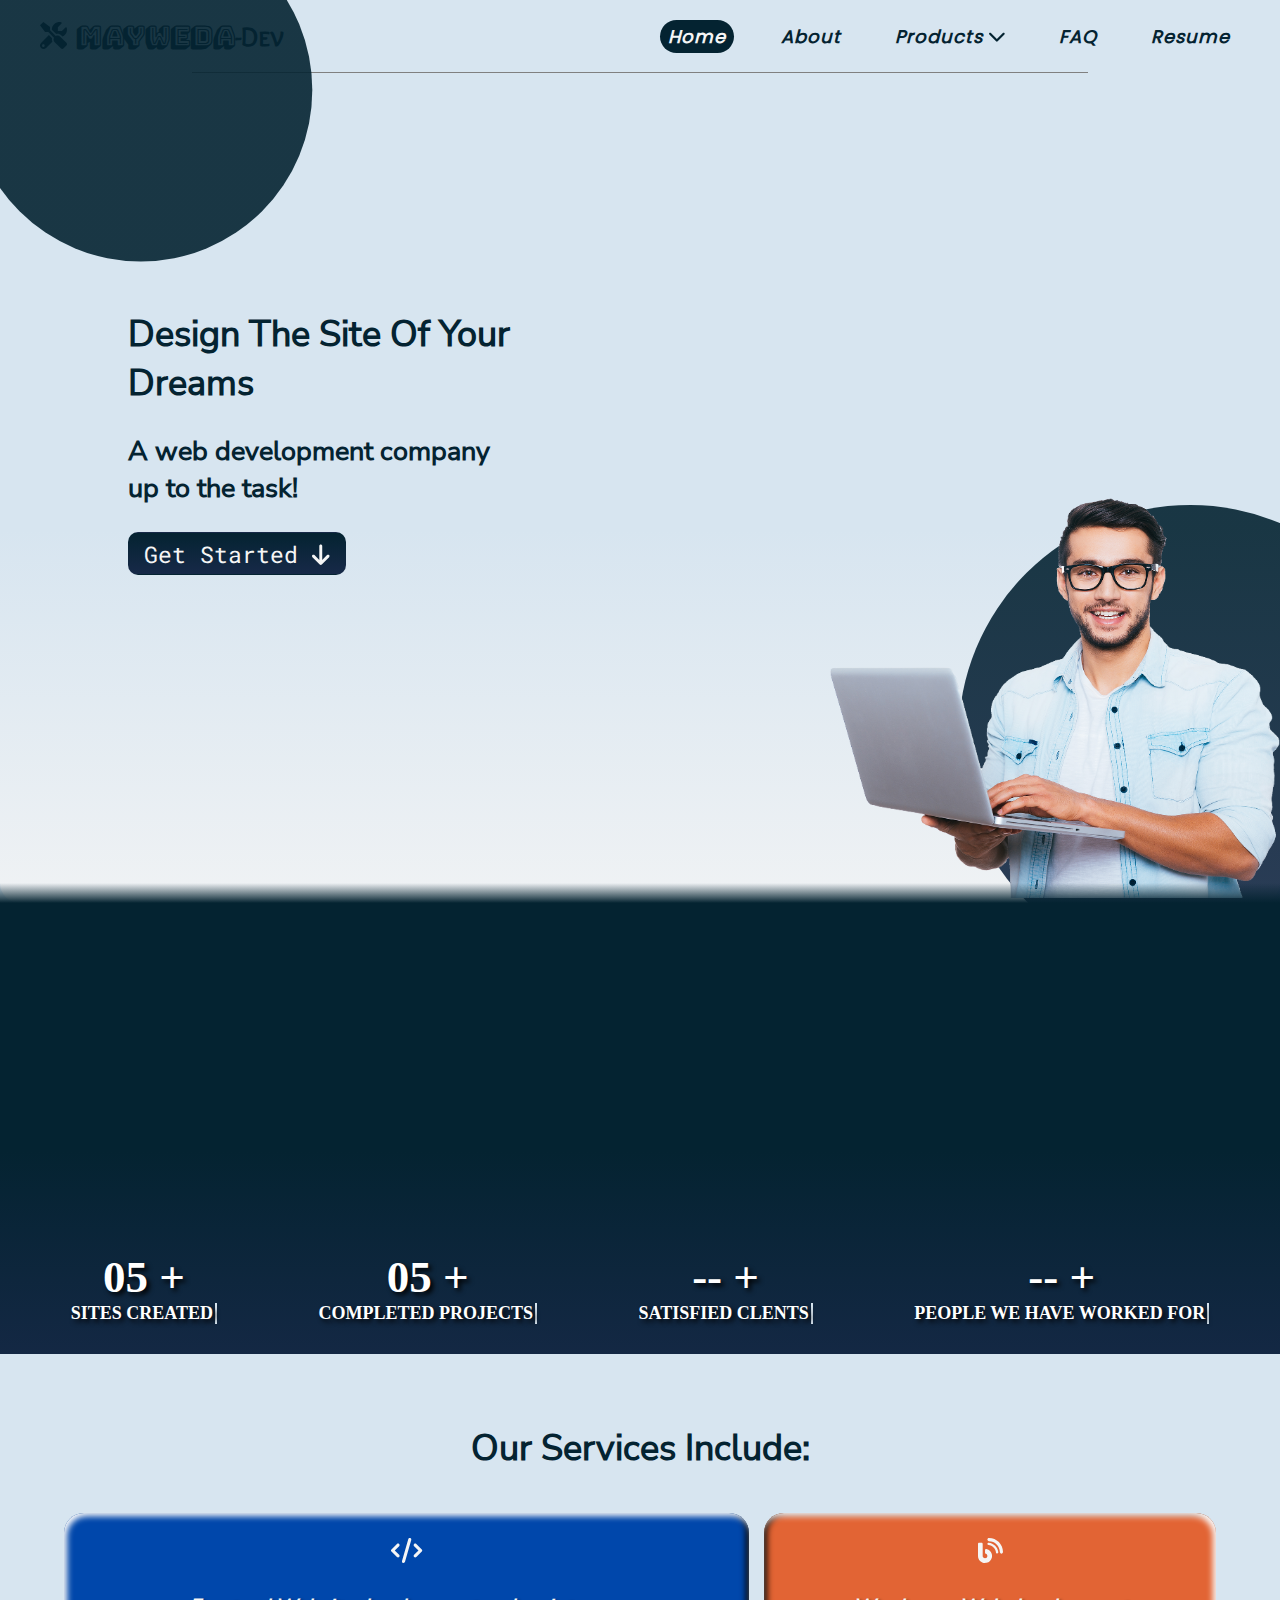
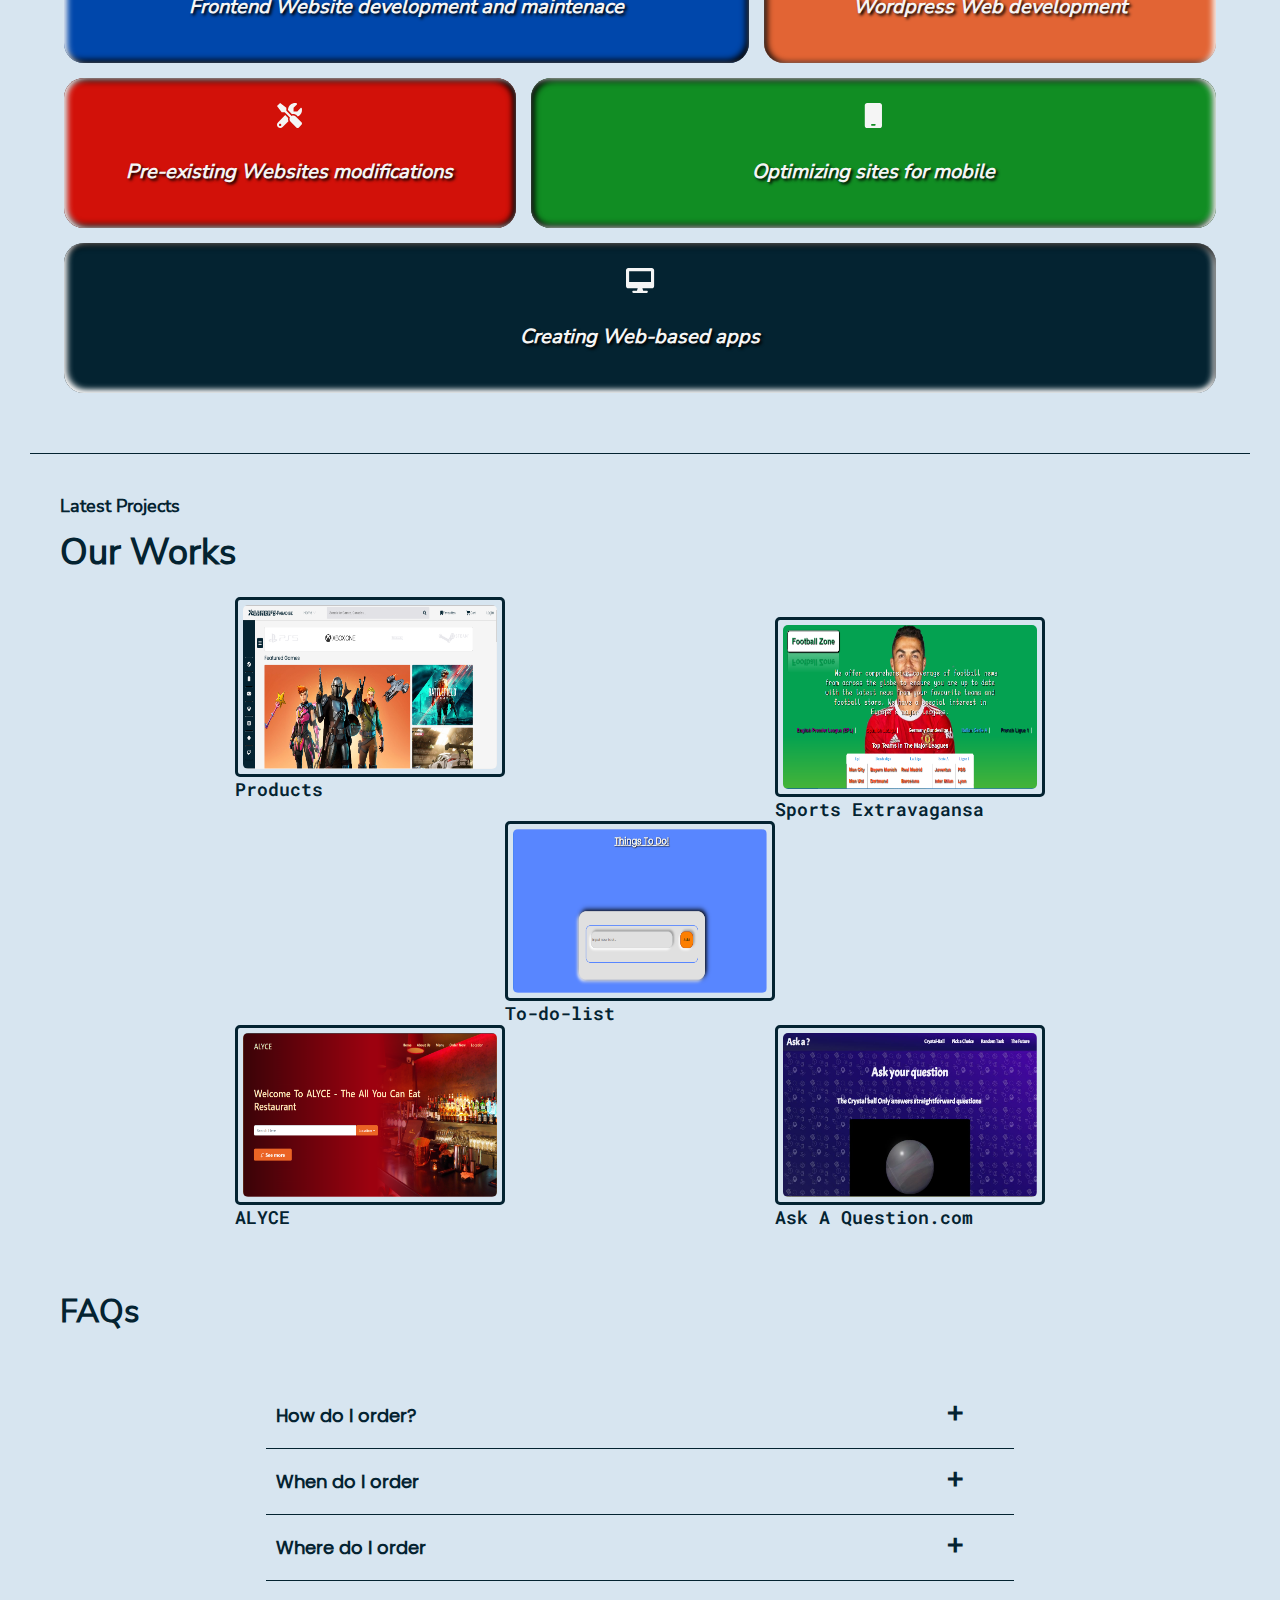
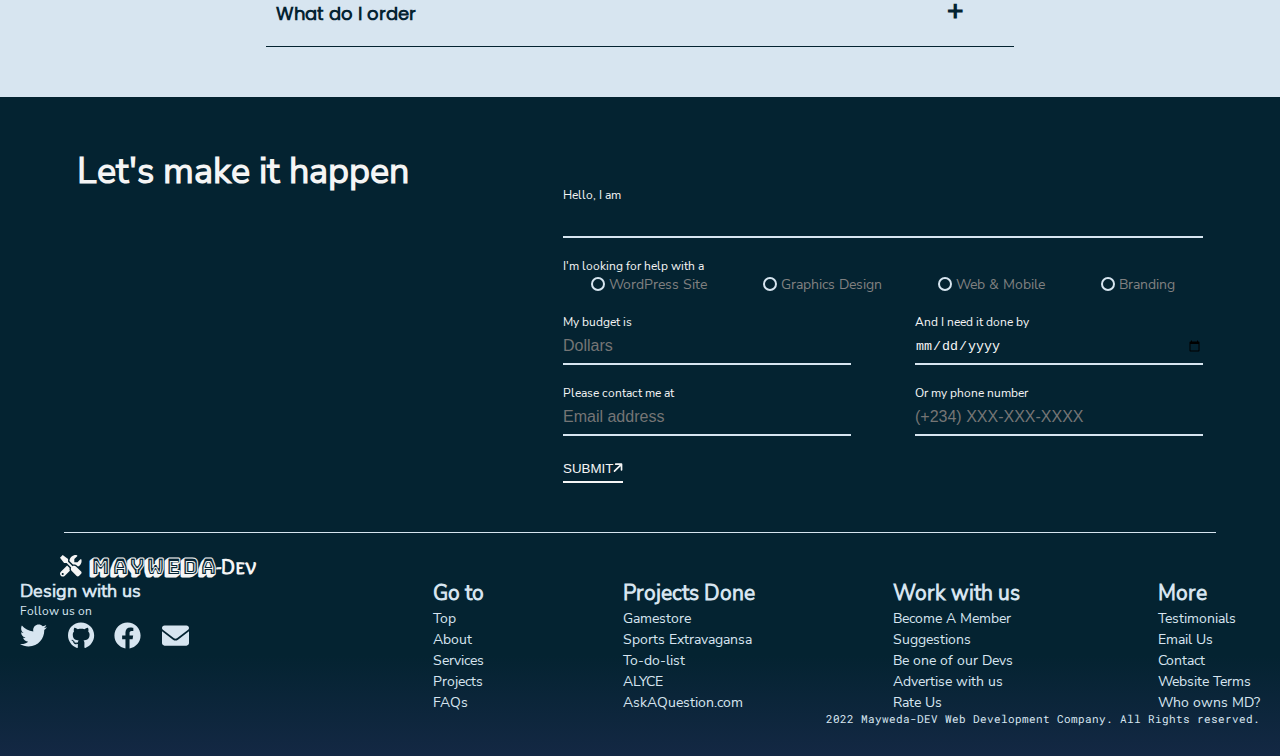
==== index.html @ 6968a45d "Update index.html" ====
<!DOCTYPE HTML>
<html>
<head>
	<title>Homepage</title>
<link rel="stylesheet" type="text/css" href="index.css">

<link rel="icon" type="image" href="mainttechimage2.jpg">

<link rel="stylesheet" href="https://unpkg.com/aos@next/dist/aos.css" />


<meta charset="utf-8">

<meta name="viewport" content="width=device-width, initial-scale=1.0">

	<script type="text/javascript" src="Scripts/all.js"></script>
	<script type="text/javascript" src="Scripts/regular.js"></script>
	<script type="text/javascript" src="Scripts/solid.js"></script>
	<script type="text/javascript" src="Scripts/brands.js"></script>
</head>

<body>

		<input type="checkbox" name="check" id="check">
		<label for="check">
		<div id="btn"><i class="fa-solid fa-bars"></i></div>
		<div id="cancel"><i class="fa-solid fa-cancel" ></i></div>
		</label>
	
	
		<div class="navbar">

			<h2 class="logo"><i class="fa-solid fa-screwdriver-wrench"></i> Mayweda<span>-</span><span>Dev</span></h2>

			<div>
				<ul>
				<li class="active"><a href="index.html">Home</a></li>
				<li><a href="#about">About</a></li>
				<li class="product"><a href="">Products <i class="fa-solid fa-chevron-down"></i></a>
					<ul>
						<li><a href="">Services</a></li>
						<li><a href="">Softwares</a></li>
						<li><a href="">Electronics</a></li>
						<li><a href="">PDFs</a></li>
						<li><a href="">NFTs</a></li>
					</ul>
				</li>
				<li><a href="#faq">FAQ</a></li>
				<li><a href="enyo/enyoonuche.html">Resume</a></li>
				
			</ul>
			</div>
		</div>
			<div class="circle2"></div>

		<div class="main">

			<div class="circle1"></div>

			<div class="main-txt">
				<h1>Design The site of your dreams</h1>
				<h2>A web development company up to the task!</h2>
				<button>Get Started <i class="fa-solid fa-arrow-down"></i></button>
			</div>
			<div class="main-img">
				<img src="assets/1_pngfind.com-man-with-laptop-png-6668342.png">
			</div>
		</div>

		<div id="about" class="about">
			<h1  data-aos="fade-up">About</h1>
			<div class="content">
				<p  data-aos="fade-up" data-aos-offset="200">Mayweda-Dev is an upcoming startup which excels in providing clients with attractive, effective and well-optimised websites, that are up to date with the tech industry standards. We engineer designs and functionalities that are tailor-made for your businesses, blogs and anyother needs for frontend services.</p>
				<div class="slider" data-aos="fade-right" data-aos-offset="400" data-aos-easing="ease-out">
					<div class="slides">
						<input type="radio" name="radio-btn" id="radio1">
						<input type="radio" name="radio-btn" id="radio2">
						<input type="radio" name="radio-btn" id="radio3">
						<input type="radio" name="radio-btn" id="radio4">

						<div class="sldbox first">
							<img src="assets/pexels-fauxels-3183197.jpg">
						</div>
						<div class="sldbox">
							<img src="assets/pexels-ovan-57690.jpg">
						</div>
						<div class="sldbox">
							<img src="assets/pexels-pixabay-270348.jpg">
						</div>
						<div class="sldbox">
							<img src="assets/pexels-victor-freitas-973506.jpg">
						</div>

						<div class="nav-auto">
							<div class="aut-btn1"></div>
							<div class="aut-btn2"></div>
							<div class="aut-btn3"></div>
							<div class="aut-btn4"></div>
						</div>

					</div>

					<div class="nav-manual">
						<label for="radio1" class="man-btn"></label>
						<label for="radio2" class="man-btn"></label>
						<label for="radio3" class="man-btn"></label>
						<label for="radio4" class="man-btn"></label>
					</div>
					
				</div>	
			</div>
			<div class="stats">
				<div>
					<h2>05 +</h2>
					<h3>sites created</h3>
				</div>
				<div>
					<h2>05 +</h2>
					<h3>Completed projects</h3>
				</div>
				<div>
					<h2>-- +</h2>
					<h3>satisfied clents</h3>
				</div>
				<div>
					<h2>-- +</h2>
					<h3>people we have worked for</h3>
				</div>
			</div>
		</div>
		<div class="services">
			<h1>Our Services Include:</h1>
			<div class="boxs">
				<div>
					<i class="fa-solid fa-code"></i>
					<h3> Frontend Website development and maintenace</h3>
					<p>Lorem ipsum dolor sit amet, consectetur adipisicing elit, sed do eiusmod
					tempor incididunt ut labore et dolore magna aliqua.</p>
				</div>
				<div>
					<i class="fa-solid fa-blog"></i>
					 <h3>Wordpress Web development</h3>
					 <p>Lorem ipsum dolor sit amet, consectetur adipisicing elit, sed do eiusmod
					tempor incididunt ut labore et dolore magna aliqua.</p>
				</div>
				<div>
					<i class="fa-solid fa-screwdriver-wrench"></i>
					<h3>Pre-existing Websites modifications</h3>
					<p>Lorem ipsum dolor sit amet, consectetur adipisicing elit, sed do eiusmod
					tempor incididunt ut labore et dolore magna aliqua.</p>
				</div>
				<div>
					<i class="fas fa-mobile"></i>
					<h3>Optimizing sites for mobile</h3>
					<p>Lorem ipsum dolor sit amet, consectetur adipisicing elit, sed do eiusmod
					tempor incididunt ut labore et dolore magna aliqua.</p> 
				</div>
				<div>
					<i class="fas fa-desktop"></i>
					<h3>Creating Web-based apps</h3>
					<p>Lorem ipsum dolor sit amet, consectetur adipisicing elit, sed do eiusmod
					tempor incididunt ut labore et dolore magna aliqua.</p> 
				</div>
			</div>
		</div>
		<div class="projects">
			<h4>Latest Projects</h4>
			<h1>Our Works</h1>
			<div class="pjt">
					<div class="pjt-box item1">
					<div class="imgbox">
						<img src="assets/GP2.PNG">
						<p>An Online E-commerce gamestore</p>
					</div>
					<a href="Products/products.html">Products</a>
				</div>
				<div class="pjt-box item2">
					<div class="imgbox">
						<img src="assets/Extravagansa.png">
						<p>A Football Questionnare Site</p>
					</div>
					<a href="">Sports Extravagansa</a>
				</div>
				<div class="pjt-box item3">
					<div class="imgbox">
						<img src="assets/Todolist.PNG">
						<p>A To-do-list</p>
					</div>
					<a href="To-do-list/Lists.html">To-do-list</a>
				</div>
				<div class="pjt-box item4">
					<div class="imgbox">
						<img src="assets/Alyce.PNG">
						<p>A Restaurant Website</p>
					</div>
					<a href="Online-Restaurant.repo/index.html">ALYCE</a>
				</div>
				<div class="pjt-box item5">
					<div class="imgbox">
						<img src="assets/ask.JPG">
						<p>A choice Picker</p>
					</div>
					<a href="Ask-a-Question.repo/index.html">Ask A Question.com</a>
				</div>
					
			</div>
		</div>

		<div class="faq" id="faq">
			<h2>FAQs</h2>
			<div>
				<ul class="accordion">
					<li class="item_header">
						<h4>How do I order?</h4>
						<div class="contentBx"><p>Lorem ipsum dolor sit amet, consectetur adipisicing elit, sed do eiusmod
						tempor incididunt ut labore et dolore magna aliqua. Ut enim ad minim veniam</p></div>
					</li>
					<li class="item_header">
						<h4>When do I order</h4>
						<div class="contentBx"><p>Lorem ipsum dolor sit amet, consectetur adipisicing elit, sed do eiusmod
						tempor incididunt ut labore et dolore magna aliqua. Ut enim ad minim veniam</p></div>
					</li>
					<li class="item_header">
						<h4>Where do I order</h4>
						<div class="contentBx"><p>Lorem ipsum dolor sit amet, consectetur adipisicing elit, sed do eiusmod
						tempor incididunt ut labore et dolore magna aliqua. Ut enim ad minim veniam</p></div>
					</li>
					<li class="item_header">
						<h4>What do I order</h4>
						<div class="contentBx"><p>Lorem ipsum dolor sit amet, consectetur adipisicing elit, sed do eiusmod
						tempor incididunt ut labore et dolore magna aliqua. Ut enim ad minim veniam</p><div>
					</li>
				</ul>
			</div>
		</div>

		<div class="contact">
			<h1>Let's make it happen</h1>
			<form>
				<div class="item1">
					<h6>Hello, I am</h6>
					<input type="text" name="" class="txt-inpt">
					<div class="item2">
						<h6>I'm looking for help with a</h6>
						<div class="radios">
						<label for="bton-1"><input type="radio" name="btn" id="bton-1">WordPress Site</label>
						<label for="bton-2"><input type="radio" name="btn" id="bton-2">Graphics Design</label>
						<label for="bton-3"><input type="radio" name="btn" id="bton-3">Web & Mobile</label>
						<label for="bton-4"><input type="radio"name="btn" id="bton-4">Branding</label>
						</div>
					</div>
				<div class="_info">
					<div><h6>My budget is</h6><input type="text" name="" placeholder="Dollars"></div>
					 <div><h6>And I need it done by</h6><input type="date" name="" placeholder="Any Date"></div>
					 <div><h6>Please contact me at</h6><input type="email" name="" placeholder="Email address"></div>
					 <div><h6>Or my phone number</h6><input type="tel" name=""
					 	placeholder="(+234) XXX-XXX-XXXX"></div>
				</div>
					 	<button>SUBMIT<i class="fa-solid fa-arrow-up"></i></button>
				</div>
			</form>
		</div>



		<div class="footer">

			<h2 class="logo"><i class="fa-solid fa-screwdriver-wrench"></i> Mayweda<span>-</span><span>Dev</span></h2>

			<div class="content">	
				<div class="socials">
					<h4>Design with us</h4>
					<div>
						<h6>Follow us on</h6>
						<ul>
						<li><a href="https://twitter.com/playermayweda7"><i class="fa-brands fa-twitter"></i></a></li>
						<li><a href="https://github.com/MaywedaDev"><i class="fa-brands fa-github"></i></a></li>
						<li><a href="https://facebook.com/profile.php?id=100010444267704"><i class="fa-brands fa-facebook"></i></a></li>
						<li><a href="mailto:enyoonuche@gmail.com"><i class="fa-solid fa-envelope"></i></a></li>
						</ul>
					</div>
				</div>
				

				<div class="links">
					<div>
						<h3>Go to</h3>
						<ul>
							<li><a href="#">Top</a></li>
							<li><a href="#">About</a></li>
							<li><a href="#">Services</a></li>
							<li><a href="#">Projects</a></li>
							<li><a href="#">FAQs</a></li>
						</ul>
					</div>
					<div>
						<h3>Projects Done</h3>
						<ul>
							<li><a href="Products/products.html">Gamestore</a></li>
							<li><a href="#">Sports Extravagansa</a></li>
							<li><a href="To-do-list/Lists.html">To-do-list</a></li>
							<li><a href="Online-Restaurant.repo/index.html">ALYCE</a></li>
							<li><a href="Ask-a-Question.repo/index.html">AskAQuestion.com</a></li>
						</ul>
					</div>
					<div>
						<h3>Work with us</h3>
						<ul>
							<li><a href="#">Become A Member</a></li>
							<li><a href="#">Suggestions</a></li>
							<li><a href="#">Be one of our Devs</a></li>
							<li><a href="#">Advertise with us</a></li>
							<li><a href="#">Rate Us</a></li>
						</ul>
					</div>
					<div>
						<h3>More</h3>
						<ul>
							<li><a href="#">Testimonials</a></li>
							<li><a href="mailto:enyoonuche@gmail.com">Email Us</a></li>
							<li><a href="#">Contact</a></li>
							<li><a href="#">Website Terms</a></li>
							<li><a href="enyo/enyoonuche.html">Who owns MD?</a></li>
						</ul>
					</div>
				</div>
			</div>
				
			<p>2022 Mayweda-DEV Web Development Company. All Rights reserved.</p>
		</div>

		<script type="text/javascript">
		var counter = 1;
		setInterval(function(){
			document.getElementById("radio" + counter).checked = true;
			counter++;
			if (counter > 4) {
				counter = 1;

			}
		},7000);

		const accordionBtns = document.querySelectorAll('.item_header');
		console.log(accordionBtns.length)
		const box = document.querySelectorAll('.contentBx');


		/*accordionBtns.forEach((li, i) => {

			const box = document.querySelectorAll('.contentBx');

			li.addEventListener('click', () => {
				li.classList.toggle('active');

				if (li.classList.contains('active')){
					box[i].style.maxHeight = box.scrollHeight + 'px';
				}

				else {
					box[i].style.maxHeight = 0;
				}
			})
	
			
		})*/

		function open(i){
			accordionBtns[i].classList.toggle('active');
			if (accordionBtns[i].classList.contains('active')){
					box[i].style.maxHeight = box[i].scrollHeight + 'px';
			}

			else {
					box[i].style.maxHeight = 0;
				}
		}

		for (let k=0; k < accordionBtns.length; k++){
			accordionBtns[k].addEventListener('click', () => {
	 		open(k);
	 	})
		}

		</script> 
		<script src="https://unpkg.com/aos@next/dist/aos.js"></script>
  <script>
    AOS.init({
    	duration: 1000,
    });
  </script>
</body>
</html>
---- index.css ----
@font-face{
	font-family: "BungeeShade-Regular";
	src: url('assets/fonts/BungeeShade-Regular.ttf');
}
@font-face{
	font-family: "OverlockSC";
	src: url('assets/fonts/OverlockSC-Regular.ttf');
}
@font-face{
	font-family: "Poppins";
	src: url('assets/fonts/Poppins-Regular.ttf');
}
@font-face{
	font-family: "RobotoMono";
	src: url('assets/fonts/RobotoMono-VariableFont_wght.ttf');
}
@font-face{
	font-family: "NunitoSans";
	src: url('assets/fonts/NunitoSans-Regular.ttf');
}

*{
 	margin: 0;
 	padding: 0;
 	box-sizing: border-box;
}

:root {
 	--primary: #D7E5F0;
 	--secondary: #f5f5f5;
 	--link-text: #042331;
 	--bg-text: #fff;
}

html{
	font-size: 18px;
	scroll-behavior: smooth; 
}


body{
	color: var(--link-text);
	max-width: 100vw;
	min-height:100vh; 
	background: var(--primary);
	overflow-x: hidden;
}

.navbar a{
	text-decoration: none;
	color:var(--link-text);
	font-family: "Poppins",sans-serif;
	font-weight: 200;
	font-size: 18px;
	letter-spacing: 1px;
}

.navbar ul a{
	padding: 3px 7px;
	font-style: italic;
	border-radius: 20px;
	font-weight: bold;
	white-space: nowrap;
}

.navbar ul a:hover{
	color: 	var(--secondary);
	background-color: var(--link-text);
}

.navbar .active a{
	padding: 4px 8px !important;
	color: var(--secondary) !important;
	background-color: var(--link-text);
}

.active a:hover{
	color:  var(--link-text) !important;
	background-color:  var(--secondary) !important;
	border: 2px solid var(--link-text) !important;
}

.navbar h2,.footer h2{
	padding-left: 40px;
	font-family: "BungeeShade-Regular", sans-serif;
}

.navbar h2{
	flex: 3;
}

.navbar h2 span,.footer h2 span{
	font-family: "OverlockSC";
}

.navbar, .navbar ul {
	display: flex;
	flex-wrap: nowrap;
	flex-direction: row;
	align-items: center;
	list-style: none;
}

.navbar ul li ul {
	z-index: 1111;
	position: absolute;
} 

.navbar ul li:hover ul {
	display: block;
	position: absolute;
} 

.navbar ul li ul li{
	margin-right: 0 !important;
	text-align: left;
	border-bottom: 1px solid var(--secondary);
}

.navbar ul li ul li a{
	color: var(--secondary);
}

.navbar div ul li ul{
	margin-top: 2px;
	padding: 5px 15px;
	transform: translateX(-15px);
	line-height: 35px;
	background-color: var(--link-text);
	border: 1px solid var(--secondary);
	border-radius: 6px;
	box-shadow:  4px -4px 5px #9d9d9d;
	display: none;
}

.navbar{
	padding: 20px 0;
	max-width: 100%;
	justify-content: space-between;
	background-color: var(--primary);
	position: relative;
}

.navbar::before{
	width: 70%;
	position: absolute;
	content: '';
	background: grey;
	bottom: 0;
	left: 15%;
	height: 1px;
}

.navbar ul li:not(:last-child){
	margin-right: 40px;
}

.navbar div{
	display: flex;
	justify-content: space-between;
	flex: 3;
}


.main{
	max-width: 100%;
	min-height: calc(100vh - 70px);
	display: flex;
	align-items: center;
	background: linear-gradient(to bottom , var(--primary) 55%, var(--secondary) 110%);
	padding: 0 10%;
	position: relative;
	border-radius: 0 0 20px 20px;
}

.circle1{
	position: absolute;
	top:0;
	left: 0;
	background: linear-gradient( to bottom , var(--link-text) 55%, #172948 110%);
	width: 100%;
	height: 100%;
	clip-path: circle(21.5% at 93% 80%);
	z-index: 0;
	opacity: 90%;
}

.circle2{
	position: absolute;
	top:0;
	left: 0;
	background: linear-gradient( to bottom , var(--link-text) 55%, #172948 110%);
	width: 100%;
	height: 100%;
	clip-path: circle(15.5% at 11% 10%);
	z-index: 1;
	opacity: 90%;
}

.main h1,.main h2{
	margin: 25px 0;	
	font-family: "NunitoSans",sans-serif;
}

.main h1{
	text-transform: capitalize;
	max-width: 80%;
	min-width: 220px;	
}

.main h2{
	max-width: 70%;
	min-width: 195px;
}

.main-img{
	position: absolute;
	right: 0px;
	bottom: 0px;
}

.main img{
	width: 450px;
	height: 400px;
	z-index: 1;
}

.main::before{
	content: '';
	position: absolute;
	width: 100%;
	height: 20px;
	bottom: 0;
	left: 0;
	background: linear-gradient(to bottom , transparent , var(--link-text));
	z-index: 10;
}

.main-txt{
	position: relative;
	z-index: 2;
	transform: translateY(-20%);
}

.main-txt button{
	padding: 5px 15px;
	font-size: 1.3em;
	font-family: "RobotoMono",monospace;
	border: 1px  solid transparent;
	border-radius: 10px;
	color: var(--secondary);
	background: linear-gradient( to bottom , var(--link-text), #172948);
	position: relative;
	animation: float 3s ease infinite;
	animation-delay: 2.5s;
	cursor: pointer;
}

@keyframes float{
	0%{transform: translateY(0);}
	30%{transform: translateY(20px);}
	70%{transform: translateY(20px);}
	100%{transform: translateY(0);}
}

.about{
	background: linear-gradient( to bottom , var(--link-text) 55%, #172948 110%);
	color: var(--bg-text);
	padding: 20px 20px 30px 20px;
}

.about .content{
	display: flex;
}

.about .stats{
	display: flex;
	min-width: 100%;
	justify-content: space-around;
	align-items: center;
}

.about .stats h2,.about .stats h3{
	text-align: center;
	font-family: calibri;
	text-shadow: 3px 3px 5px #000;
}

.about .stats h2{
	font-size: 2.5em;
}

.about .stats h3{
	font-size: 1em;
	text-transform: uppercase;
	font-weight: 600;
	border-right: 2px solid var(--primary);
	padding-right: 2px;
}


.slider{
	width: 360px;
	height: 240px;
	overflow: hidden;
	border-radius: 10px;
	clip-path: polygon(25% 0%, 100% 0%, 100% 100%, 25% 100%, 0% 50%);
	position: relative;
	top: -40px;
	margin-left: auto;
	margin-right: 5%;
}

.slider::before{
	position: absolute;
	height: 100%;
	width: 40%;
	content: "";
	background: linear-gradient( to right , var(--link-text) 15%, transparent 95%);
}

.slides{
	display: flex;
	width: 500%;
	height: 100%;
}

.sldbox{
	width: 20%;
	height: 100%;
	transition: 2s ease-in-out;
}

.sldbox img{
	width: 100%;
	height: 100%;
}

.slider input{
	display: none;
}

.nav-manual{
	display: flex;
	margin-top: -175px;
	margin-left: 320px;
	flex-direction: column;
	height: 100%;
	position: absolute;
}

.man-btn:not(:last-child){
	margin-bottom: 20px;
}

.man-btn{
	width: 10px;
	height: 10px;
	border: 2px solid var(--primary);
	border-radius: 50%;
	cursor: pointer;
}

.man-btn:hover{
	background-color: var(--primary);
}
#radio1:checked ~ .first{
	margin-left: 0;
}
#radio2:checked ~ .first{
	margin-left: -20%;
}
#radio3:checked ~ .first{
	margin-left: -40%;
}
#radio4:checked ~ .first{
	margin-left: -60%;
}

.nav-auto{
	position: absolute;
	margin-left: 320px;
	margin-top: 65px;
}

.nav-auto div:not(:last-child){
	margin-bottom: 20px;
}

.nav-auto div{
	width: 10px;
	height: 10px;
	border: 2px solid var(--primary);
	border-radius: 50%;
	transition: 1s ease-in-out;
}

#radio1:checked ~ .nav-auto .aut-btn1{
	background-color: var(--primary);
}
#radio2:checked ~ .nav-auto .aut-btn2{
	background-color: var(--primary);
}
#radio3:checked ~ .nav-auto .aut-btn3{
	background-color: var(--primary);
}
#radio4:checked ~ .nav-auto .aut-btn4{
	background-color: var(--primary);
}

.about p{
	max-width: 40%;
	margin: 0 0 0 6%;
	line-height: 25px;
	font-family: "NunitoSans",sans-serif;
}

.about h1{
	display: inline-block;
	margin: 20px 30px;
	font-family: "RobotoMono",monospace;
}

.services{
	background-color: var(--primary);
	display: flex;
	flex-direction: column;
	align-items: center;
	padding: 30px 0px;
	margin-bottom: 30px;
}

.services h1{
	margin: 40px 0;
	font-family: "NunitoSans",sans-serif;
}

.boxs{
	max-width: 90%;
	display: grid;
	grid-template-rows: 150px 150px 150px;
	grid-template-columns: repeat(5, 1fr);
	justify-content: start;
	grid-column-gap: 15px;
	grid-row-gap: 15px;
}

.services .boxs div{
	padding: 25px;
	display: flex;
	flex-direction: column;
	align-items: center;
	font-size: 25px;
	color: var(--secondary);
	overflow-y: hidden;
	position: relative;
}

.services .boxs p{
	max-width: 80%;
	font-size: 0.6em;
	font-family: "RobotoMono",monospace;
	text-align: center;
	text-shadow: 2px 2px 3px #000;
}

.services .boxs div h3{
	color: var(--secondary);
	font-family: "NunitoSans",sans-serif;
	font-style: italic;
	font-size: 0.8em;
	margin-top: 30px;
	margin-bottom: 70px;
	transition: margin 0.6s ease;
	transition-delay: 0.5s;
	text-shadow: 2px 2px 3px #000;
}

.services .boxs div:hover h3{
	margin-top: 0;
	margin-bottom: 0;
}

.boxs div:first-child{
	background-color: #0047ab;
	grid-column: span 3;
	border-radius: 20px;
	box-shadow: inset 3px 3px 6px #fff,
				inset -3px -3px 6px #000;
}

.boxs div:nth-child(2){
	background-color:  #E26434;
	grid-column: span 2;
	border-radius: 20px;
	box-shadow: inset -3px 3px 6px #fff,
				inset 3px 0px 6px #000;
}
.boxs div:nth-child(3){
	background-color: #d21109;
	grid-column: span 2;
	border-radius: 20px;
	box-shadow: inset 3px 0px 6px #fff,
				inset -3px 3px 6px #000,
				inset 0px -3px 6px #000;
}
.boxs div:nth-child(4){
	background-color: #118d23;
	grid-column: span 3;
	border-radius: 20px;
	box-shadow: inset -3px 0px 6px #fff,
				inset 3px 3px 6px #000,
				inset 0px -3px 6px #000;
}

.boxs div:last-child{
	background-color: var(--link-text);
	grid-column: span 5;
	border-radius: 20px ;
	box-shadow: inset 3px -3px 6px #fff,
				inset 0px 3px 6px #000,
				inset -3px 0px 6px #fff;
}

.projects{
	padding: 40px 30px;
	max-width: 100%;
	background-color: var(--primary);
	border-top: 1px solid var(--link-text);
	margin: 0 30px;
	position: relative; 
}

.projects h1, .projects h4{
	font-family: "NunitoSans",sans-serif;
	margin-bottom: 10px;
}

.projects .imgbox{
	width: 270px;
	height: 180px;
	border: 3px solid var(--link-text);
	border-radius: 5px;
	padding: 5px;
	position: relative;
}

.projects .imgbox img{
	width: 100%;
	height: 100%;
	border-radius: 5px;
}

.projects .pjt-box{
	display: inline-flex;
	flex-direction: column;
}

.projects div a{
	text-decoration: none;
	color: var(--link-text);
	font-family: "RobotoMono",monospace;
	font-weight: 600;
}

.projects .pjt{
	display: grid;
	position: relative;
	width: 810px;
	grid-template-areas: "item1 . item2" 
						 ". item3 ." 
						 "item4 . item5" ;
	margin: 20px auto 20px auto;
}

.projects .imgbox p{
	position: absolute;
	height: 100%;
	width: 100%;
	background-color: #000;
	color: var(--primary);
	font-family: "Poppins",sans-serif;
	font-weight: bold;
	font-size: 1.2em;
	top: 0;
	left: 0;
	padding: 10px 15px;
	display: flex;
	opacity: 0;
	align-items: center;
	justify-content: center;
	transition: all 0.5s linear;
	transition-delay: 1s;
}

.projects .imgbox:hover p{
	opacity: 70%;
}

.item1{
	grid-area: item1;
}
.item2{
	grid-area: item2;
}
.item3{
	grid-area: item3;
}
.item4{
	grid-area: item4;
}
.item5{
	grid-area: item5;
}

.footer{
	background: linear-gradient( to bottom , var(--link-text) 55%, #172948 110%);
	padding: 20px 20px 30px 20px;
}

.footer h2{
	color: var(--secondary);
	font-size: 1.2em;
}

.footer .links{
	display: flex;
	flex:2;
	justify-content: space-between;
}

.footer .socials{
	flex: 1;
}

.footer .content{
	display: flex;
}

.footer .links li,.footer .socials li{
	list-style: none;
}

.footer .links a,.footer .socials a{
	text-decoration: none;
	font-family: "NunitoSans",sans-serif;
	color: var(--primary);
}

.footer a:hover{
	color: #3EA5E7;
}

.footer .links a{
	font-size: 0.8em; 
}

.footer .socials a{
	font-size: 1.5em; 
}

.footer .links h3,.footer .socials h3{
	color: var(--primary);
	font-family: "NunitoSans",sans-serif;
}

.footer .socials h4,.footer .socials h6{
	color: var(--primary);
	font-family: "NunitoSans",sans-serif;
}

.footer p{
	color: var(--primary);
	font-family: "RobotoMono",monospace;
	font-size: 0.6em;
	text-align: right;
}

.socials div ul{
	display: flex;
}

.socials div ul li:not(:last-child){
	margin-right: 5%;
}

#check{
	display: none;
}

label #btn,label #cancel{
	font-size: 1.5em;
	top: -5px;
	z-index: 1111;
	display: none;
	cursor: pointer;
}

label #btn:hover,label #cancel:hover{
	color: #3EA5E7;
}

label #btn{
	padding: 5px 7px;
	right: 60px;
	border-radius: 5px;
	transform: translateY(40px);
	transition: all 0.5s ease;
	position: absolute;
}

label #cancel{
	padding: 5px 7px;
	right: 60px;
	transform: translateY(40px);
	opacity: 0;
	transition: all 0.6s ease;
	color: var(--secondary);
	position: fixed;
}

.faq h2{
	font-family: "NunitoSans",sans-serif;
	margin-left: 60px;
	font-size: 1.8em; 
}

.accordion{
	width: 90%;
	margin: 50px auto;
	font-family: "Poppins",sans-serif;
}

.accordion li{
	margin: 0 auto;
	width: 65%;
	border-bottom: 1px solid var(--link-text);
	padding: 4px 10px;
	overflow: hidden;
}

.accordion li h4{
	width: 100%;
	position: relative;
	margin: 15px 0;
}

.accordion li h4::before{
	content: '+';
	position: absolute;
	right: 40px;
	font-size: 1.5em;
	transform: translateY(-20%);
}

.accordion li .contentBx {
	width: 100%;
	overflow: hidden;
	max-height: 0;
	transition: max-height 0.7s ease-in-out;
	
}

.accordion li .contentBx p{
	margin: 20px 0;
	padding: 4px 8px;
}

.accordion li.active h4::before{
	content: '-';
}

.accordion li.active .contentBx {
	transition: max-height 0.7s ease-in-out;
}


.accordion li.active .contentBx p{
}


.contact{
	margin-top: 50px;
	display: flex;
	justify-content: space-around;
	background-color: var(--link-text);
	padding: 50px 0;
	position: relative;
}

.contact::before{
	width: 90%;
	position: absolute;
	content: '';
	background: var(--primary);
	bottom: 0;
	left: 5%;
	height: 1px;
}

.contact h1{
	max-width: 40%;
	color: var(--secondary);
	font-family: "NunitoSans",sans-serif;
}

.contact input[type="text"], ._info input{
	border: none;
	border-bottom: 2px solid var(--primary);
	background: none;
	height: 35px;
	color: var(--secondary);
}

.contact form{
	min-width: 50%;
	margin-top: 20px;
}

.contact form .item1, .item2, ._info{
	margin-top: 20px;
}

input.txt-inpt{
	width: 100%;
}

input:focus{
	outline: none;
}

.radios, .radios label{
	display: flex;
}

.radios{
	width: 100%;
	justify-content: space-around;
}

.radios label{
	align-items: center;
	color: grey;
	font-size: 0.8em; 
}


._info{
	display: grid;
	grid-template-columns: repeat(2, 1fr);
	column-gap: 10%;
	grid-row-gap: 20px;
}

._info div{
	display: flex;
	flex-direction: column;
}

._info input::placeholder{
	font-size: 1.2em;
}

h6, .radios label{
	font-family: "NunitoSans", sans-serif;
	font-weight: lighter;
}

h6{
	color: var(--secondary);
}

.radios label:focus-within{
	color: var(--secondary);
}

.contact [id^="bton"]{
	appearance: none;
	background-color: var(--link-text);
	margin: 0;
	font: inherit;
	color: var(--primary);
	width: 1.0em;
	height: 1.0em;
	border: 0.15em solid var(--primary);
	border-radius: 50%;
	display: grid;
	place-content: center;
	margin-right: 4px; 
}

.contact [id^="bton"]::before{
	content: "";
	width: 0.45em;
	height: 0.45em;
	border-radius: 50%;
	transform: scale(0);
	transition: 120ms transform ease-in-out;
	box-shadow: inset 1em 1em var(--secondary);
}

.contact [id^="bton"]:checked::before{
	transform: scale(1);
}

.contact #bton:focus{
	outline: max(2px, 0.15em) solid #000;
	outline-offset: max(2px, 0.15em);
}

.fa-arrow-up{
	transform: rotate(45deg);
}

form button{
	background-color: transparent;
	border: none;
	border-bottom: 2px solid var(--secondary);
	padding: 5px 0px;
	color: var(--secondary);
	margin-top: 20px;
}

form button:hover{
	background-color: var(--primary);
	color: var(--link-text);
	transition: all 0.4s ease;
}


@media screen and (max-width: 900px){

	 .navbar ul {
	display: flex;
	flex-wrap: nowrap;
	flex-direction: column;
	align-items: center;
	list-style: none;
	margin-top: 120px;
	}

	.navbar div{
	position: fixed;
	right: 0;
	top: 0;	
	display: flex;
	justify-content: space-between;
	flex-direction: column;
	flex: 1;
	background-color: var(--link-text);
	z-index: 1000;
	height: 100vh;
	width: 25%;
	transform: translateX(25vw);
	}

	.navbar div ul li ul {
	z-index: 1111;
	transform: translateX(0px);
	border: none !important;
	box-shadow:  none !important;
	border-radius: 0px !important;
	}

	.navbar div ul li ul li{
		border-bottom: 2px solid black;
	}

	.navbar div ul li ul li:hover{
		background-color: var(--primary);
	}

	.navbar div ul li ul li:hover a{
		color: var(--link-text) !important;
	}

	.navbar ul li:hover ul{
		position: relative;
	} 

	.navbar ul li ul li a{
		color: var(--secondary) !important;
	}


	.navbar a{
	text-decoration: none;
	color:var(--secondary);
	font-size: 1rem;
	}

	.navbar ul a:hover{
	color: 	var(--link-text);
	background-color: var(--primary);
	}


	.navbar ul li{
		width: calc(100% - 20px);
		margin-left: 0px;
		border-bottom: 2px solid black;
		margin: 0px 15px 5px 10px; 
		border-radius: 5px;
		line-height: 30px;
		position: relative;
	}

	.navbar ul li:not(.active):hover{
		background-color: var(--primary);
	}

	.navbar ul li:hover a{
		color: 	var(--link-text);
	}

	.navbar ul li:not(:last-child){
	margin-right: 15px;
	}

	.navbar .active a{
	color: var(--link-text) !important;
	background-color: transparent !important;
	}

	.navbar .active a:hover{
		border: none !important;
	}

	.navbar .active{
		background-color: var(--secondary);
	}

	label #btn,label #cancel{
		display: block;
	}

	#check:checked ~ .navbar div{
		transform: translateX(0vw);
		transition: all 0.5s ease-in-out;
	}

	#check:checked ~ label #btn{
		opacity: 0;
	}

	#check:checked ~ label #cancel{
		opacity: 1;
	}

	.main-img{
		transform: scale(0.9);
	}

	.projects .pjt{
		display: flex;
		flex-wrap: wrap;
		width: 90%;
		justify-content: space-between;
	}

	.product a{
		display: flex;
		justify-content: space-between;
	}

	.contact h1{
		max-width: 30%;
	}

	.contact form{
		min-width: 60%;
	}

}

@media screen and (max-width: 800px){
	
	.boxs{
	max-width: 90%;
	display: flex;
	flex-direction: column;
	}

	.services .boxs div{
		height: 150px;
	}

	.slider{
		transform: scale(0.8);
		margin-right: 0;
	}

		
}

@media screen and (max-width: 700px){

	.navbar div{
		width: 175px;
		transform: translateX(175px);
	}

	.main-img{
		transform: scale(0.8);
		bottom: -20px;
	}

	html{
	font-size: 16px;
	}

	.slider{
		transform: scale(0.7);
	}


}

@media screen and (max-width: 650px){

	.main-txt{
	
	}

	.main h1{
		max-width: 70%; 
	}

	.main h2{
		max-width: 65%; 
	}

	.main-img{
		right: 0px;
	}

	.about .content{
		flex-direction: column;
		align-items: center;
	}

	.about p{
		max-width: 100%;
	}

	.slider{
		margin: 20px auto;
		top: 0px !important;
	}

	.footer .content{
		flex-direction: column;
	}

	.footer .links{
		flex-wrap: wrap;
	}

	.contact{
		flex-direction: column;
		align-items: center;
	}

	.contact form{
		width: 80%;
	}

	.contact h1{
		max-width: 70%;
	}
}

@media screen and (max-width: 550px){

	.main-img{
		transform: scale(0.7);
		right: -30px;
		bottom: -40px;
	}

	.about .stats{
		flex-wrap: wrap;
	}

	.about .stats h2,.about .stats h3{
		white-space: nowrap;
	}

	.radios{
		flex-direction: column;
	}

	.radios label{
		margin-bottom: 10px;
	}

	._info{
		display: flex;
		flex-wrap: wrap;

	}
}

@media screen and (max-width: 400px){

	html{
	font-size: 14px;
	}

	.main-img{
		right: -50px;
	}

}
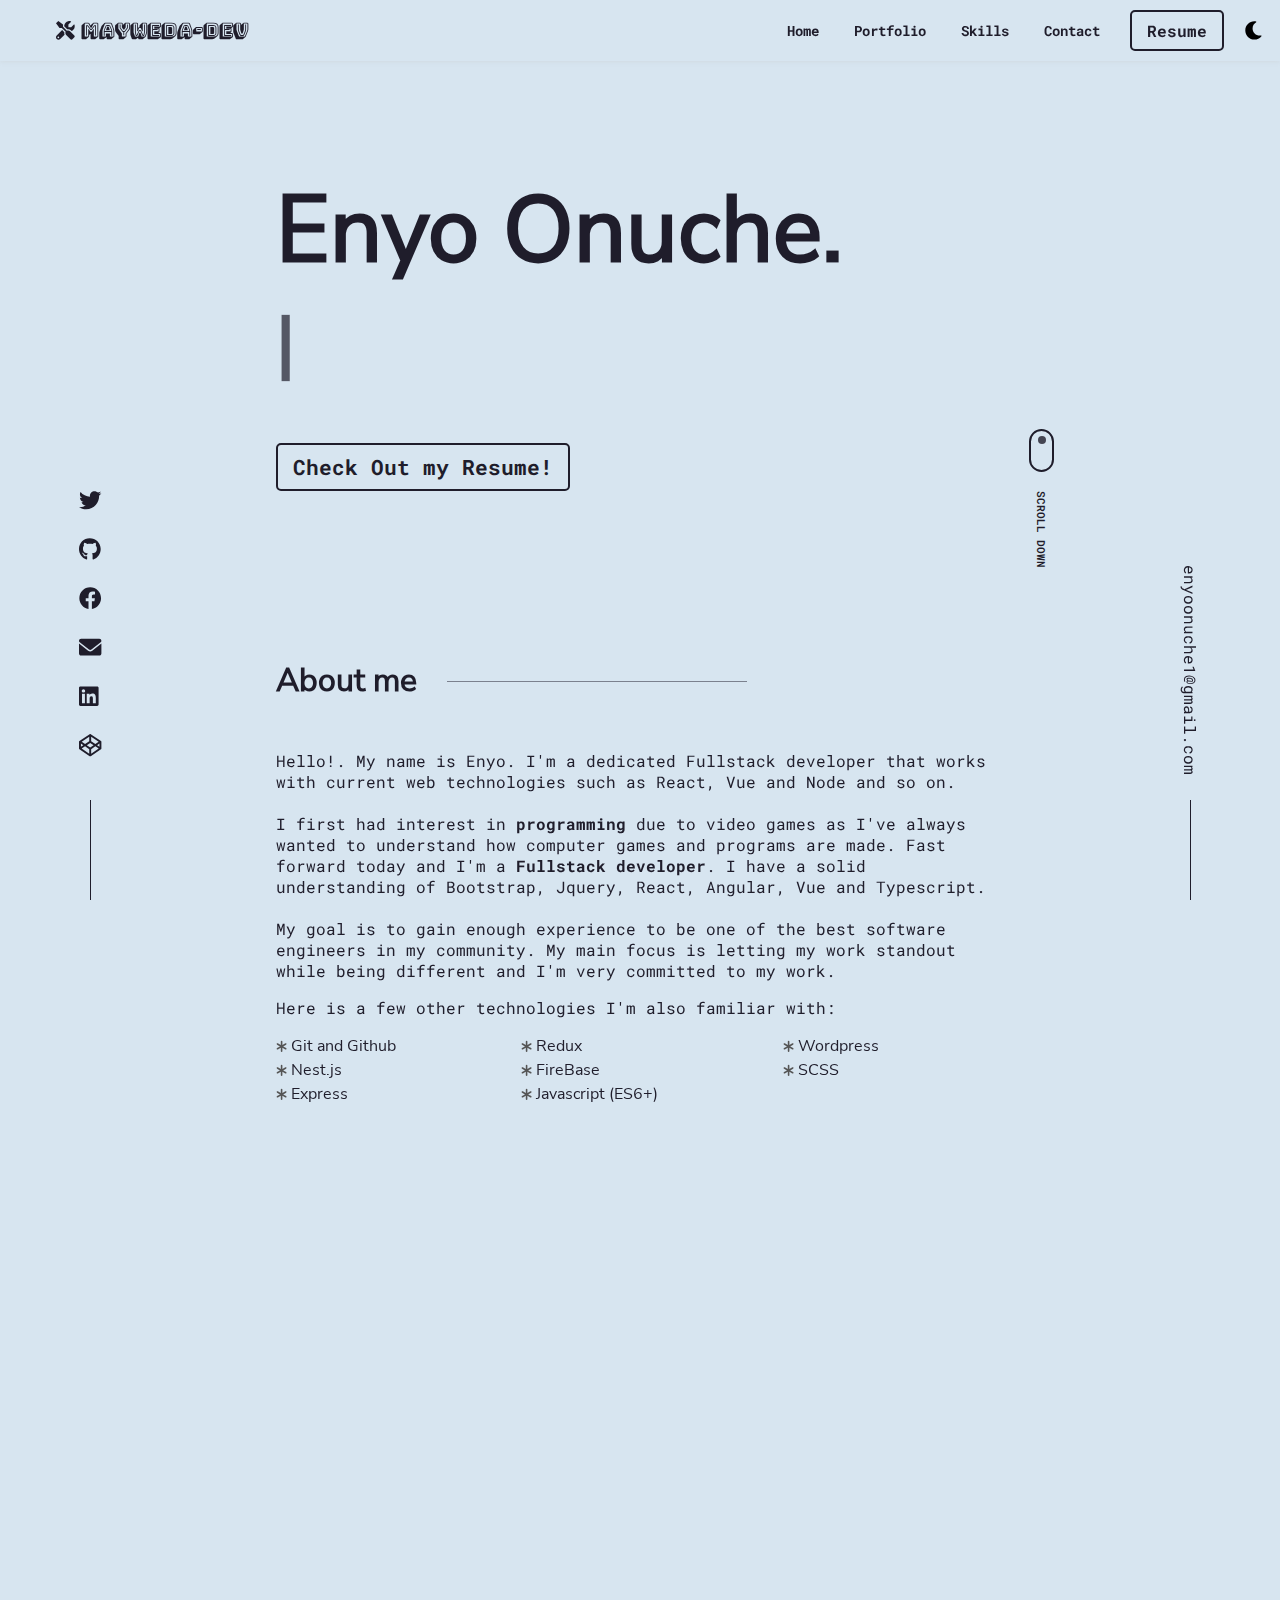
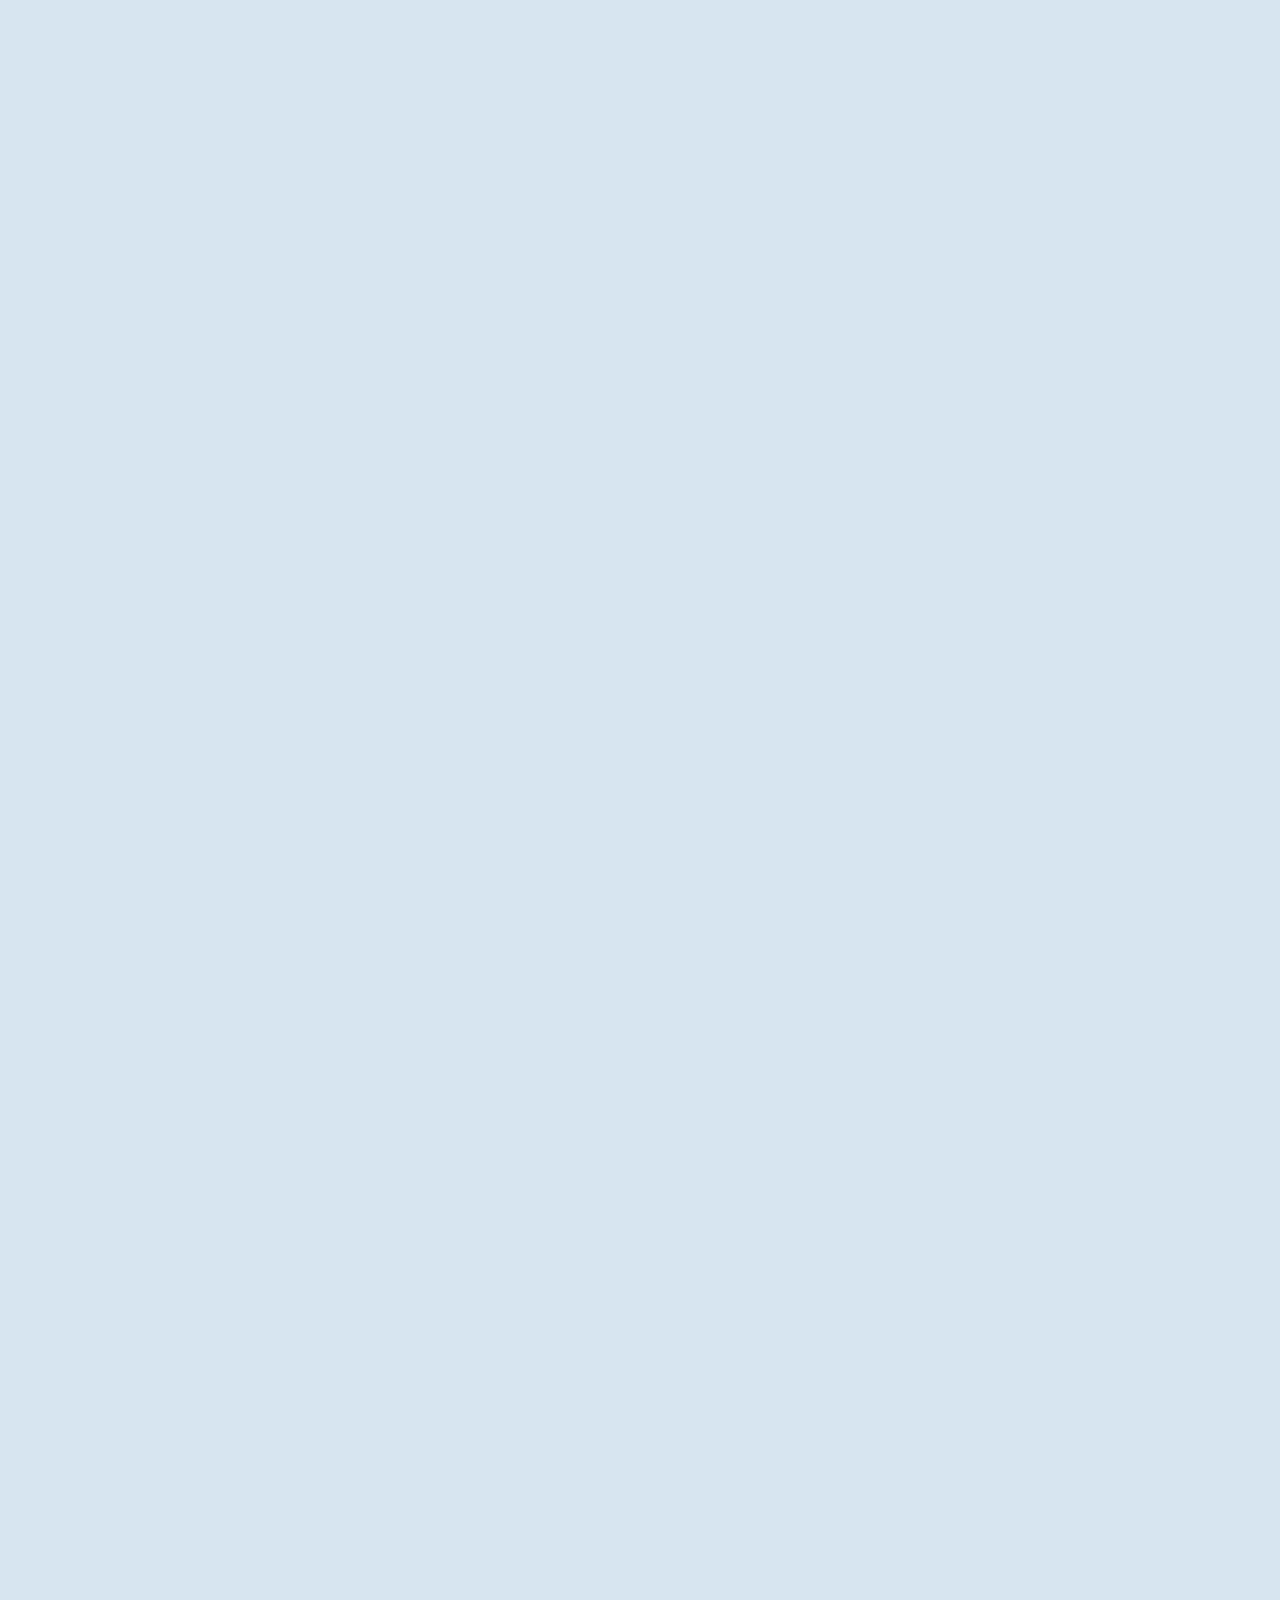
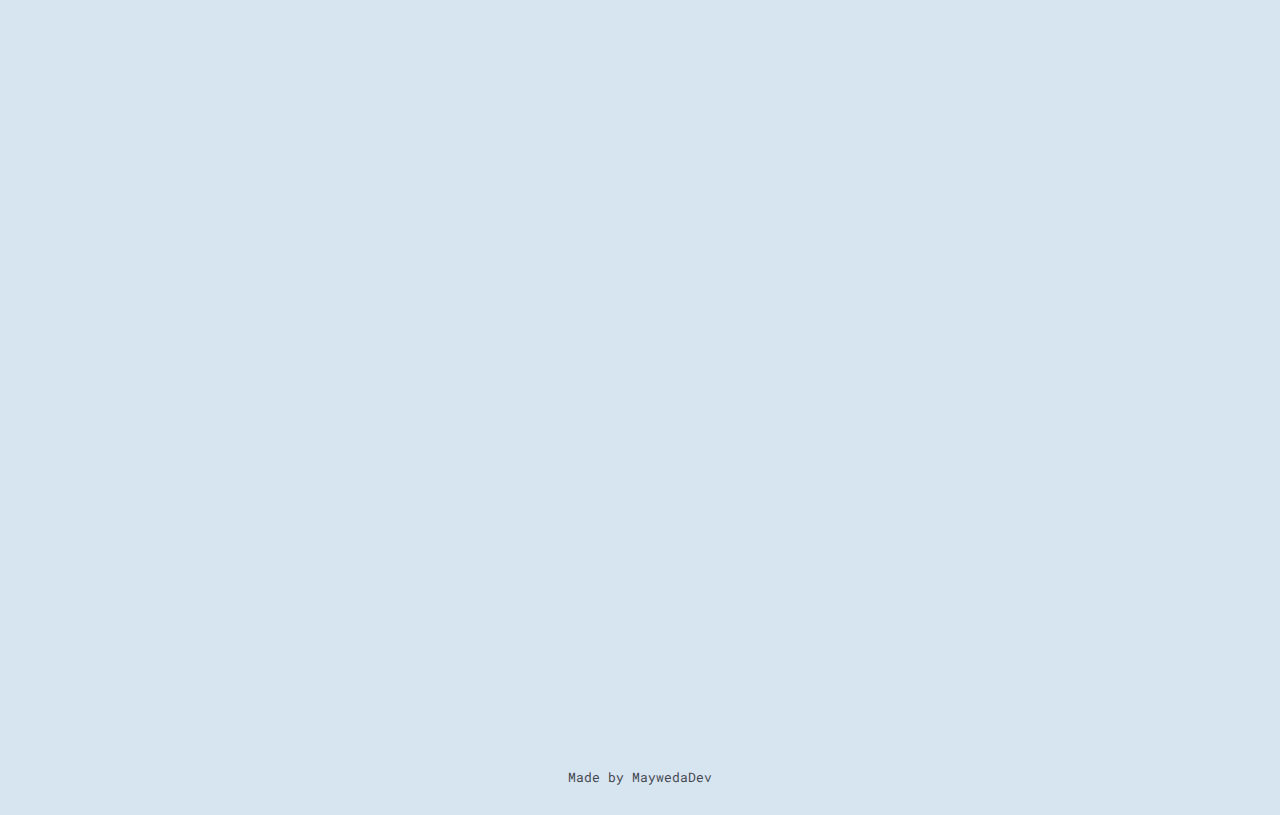
==== commit a8915f67: "Website Overhaul" ====
--- a/index.html
+++ b/index.html
@@ -1,392 +1,300 @@
-<!DOCTYPE HTML>
+<!DOCTYPE html>
 <html>
 <head>
-	<title>Homepage</title>
-<link rel="stylesheet" type="text/css" href="index.css">
-
-<link rel="icon" type="image" href="mainttechimage2.jpg">
-
-<link rel="stylesheet" href="https://unpkg.com/aos@next/dist/aos.css" />
-
-
-<meta charset="utf-8">
-
-<meta name="viewport" content="width=device-width, initial-scale=1.0">
+	<link rel="stylesheet" type="text/css" href="index.css">
+	<meta name="viewport" content="width=device-width, initial-scale=1.0">
+	<link rel="stylesheet" href="https://unpkg.com/aos@next/dist/aos.css" />
 
 	<script type="text/javascript" src="Scripts/all.js"></script>
-	<script type="text/javascript" src="Scripts/regular.js"></script>
-	<script type="text/javascript" src="Scripts/solid.js"></script>
-	<script type="text/javascript" src="Scripts/brands.js"></script>
+	<title>MaywedaDev</title>
 </head>
 
 <body>
-
-		<input type="checkbox" name="check" id="check">
-		<label for="check">
-		<div id="btn"><i class="fa-solid fa-bars"></i></div>
-		<div id="cancel"><i class="fa-solid fa-cancel" ></i></div>
-		</label>
-	
 	
 		<div class="navbar">
-
-			<h2 class="logo"><i class="fa-solid fa-screwdriver-wrench"></i> Mayweda<span>-</span><span>Dev</span></h2>
-
-			<div>
+			<div class="logo">
+				<div class="bg"><h3><i class="fa-solid fa-screwdriver-wrench"></i> Mayweda<span>-</span><span>Dev</span></h3></div>
+				<div class="sm"><h3><i class="fa-solid fa-screwdriver-wrench"></i> M<span>D</span></h3></div>
+			</div>
+			<div class="content">
 				<ul>
-				<li class="active"><a href="index.html">Home</a></li>
-				<li><a href="#about">About</a></li>
-				<li class="product"><a href="">Products <i class="fa-solid fa-chevron-down"></i></a>
-					<ul>
-						<li><a href="">Services</a></li>
-						<li><a href="">Softwares</a></li>
-						<li><a href="">Electronics</a></li>
-						<li><a href="">PDFs</a></li>
-						<li><a href="">NFTs</a></li>
-					</ul>
-				</li>
-				<li><a href="#faq">FAQ</a></li>
-				<li><a href="enyo/enyoonuche.html">Resume</a></li>
-				
-			</ul>
-			</div>
-		</div>
-			<div class="circle2"></div>
+					<li class="active"><a href="#">Home</a></li>
+					<li class="product"><a href="#projects">Portfolio</a>
+					</li>
+					<li><a href="#bio">Skills</a></li>
+					<li><a href="#connect">Contact</a></li>	
+				</ul>
+				<div class="resume">
+					<a href="https://docs.google.com/document/d/17F1tvwjVLMQfCb_yqXr1UeOVDU_fRqVM/edit?usp=sharing&ouid=113215096296161340051&rtpof=true&sd=true">Resume</a>
+				</div>
+			</div>
+			<div class="overlay"></div>
+			<div class="scheme">
+				<div class="dark"><button><i class="fa-solid fa-moon"></i></button></div>
+				<div class="light"><button><i class="fa-solid fa-sun"></i></button></div>
+			</div>
+			<div class="nav-toggle">
+				<div class="inner"></div>
+			</div>
+		</div>
+
+		<div id="socials">
+				<ul class="icons">
+					<li><a href="https://twitter.com/playermayweda7"><i class="fa-brands fa-twitter"></i></a></li>
+					<li><a href="https://github.com/MaywedaDev"><i class="fa-brands fa-github"></i></a></li>
+					<li><a href="https://facebook.com/profile.php?id=100010444267704"><i class="fa-brands fa-facebook"></i></a></li>
+					<li><a href="mailto:enyoonuche1@gmail.com"><i class="fa-solid fa-envelope"></i></a></li>
+					<li><a href="https://www.linkedin.com/in/enyo-onuche-37b124245/"><i class="fa-brands fa-linkedin"></i></a></li>
+					<li><a href="https://codepen.io/MaywedaDev"><i class="fa-brands fa-codepen"></i></a></li>
+				</ul>
+		</div>
+
+		<div id="mail-me">
+			<p>enyoonuche1@gmail.com</p>
+		</div>
 
 		<div class="main">
-
-			<div class="circle1"></div>
-
-			<div class="main-txt">
-				<h1>Design The site of your dreams</h1>
-				<h2>A web development company up to the task!</h2>
-				<button>Get Started <i class="fa-solid fa-arrow-down"></i></button>
-			</div>
-			<div class="main-img">
-				<img src="assets/1_pngfind.com-man-with-laptop-png-6668342.png">
-			</div>
-		</div>
-
-		<div id="about" class="about">
-			<h1  data-aos="fade-up">About</h1>
+				<!--<pre><code>
+					console.log("Hello Buddy")
+				</code></pre>-->
+			<h1>Enyo Onuche.</h1>
+			<p class="skills">
+					<span class="type"></span>
+			</p>
+			<button><a href="https://docs.google.com/document/d/17F1tvwjVLMQfCb_yqXr1UeOVDU_fRqVM/edit?usp=sharing&ouid=113215096296161340051&rtpof=true&sd=true">Check Out my Resume!</a></button>
+			<div class="scroll-down">
+				<div class="trigger"></div>
+				<p>Scroll down</p>
+			</div>
+		</div>
+	<div id="about">
+		<section class="about-me" data-aos="fade-up" data-aos-offset="100"
+		data-aos-delay="200">
+			<div class="content" id="bio">
+				<h1>About me</h1>
+				<p>Hello!. My name is Enyo. I'm a dedicated Fullstack developer that works with current web technologies such as React, Vue and Node and so on. <br><br>I first had interest in <span>programming</span> due to video games as I've always wanted to understand how computer games and programs are made. Fast forward today and I'm a <span>Fullstack developer</span>. I have a solid understanding of Bootstrap, Jquery, React, Angular, Vue and Typescript.<br><br> My goal is to gain enough experience to be one of the best software engineers in my community. My main focus is letting my work standout while being different and I'm very committed to my work. </p>
+				<p>Here is a few other technologies I'm also familiar with:</p>
+				<ul class="stack">
+					<li> <i class="fa-solid fa-asterisk"></i> Git and Github</li>
+					<li> <i class="fa-solid fa-asterisk"></i> Nest.js</li>
+					<li> <i class="fa-solid fa-asterisk"></i> Express</li>
+					<li> <i class="fa-solid fa-asterisk"></i> Redux</li>
+					<li> <i class="fa-solid fa-asterisk"></i> FireBase</li>
+					<li> <i class="fa-solid fa-asterisk"></i> Javascript (ES6+)</li>
+					<li> <i class="fa-solid fa-asterisk"></i> Wordpress</li>
+					<li> <i class="fa-solid fa-asterisk"></i> SCSS</li>
+				</ul>
+			</div>
+			
+		</section>
+
+		<section id="projects" data-aos="fade-up">
 			<div class="content">
-				<p  data-aos="fade-up" data-aos-offset="200">Mayweda-Dev is an upcoming startup which excels in providing clients with attractive, effective and well-optimised websites, that are up to date with the tech industry standards. We engineer designs and functionalities that are tailor-made for your businesses, blogs and anyother needs for frontend services.</p>
-				<div class="slider" data-aos="fade-right" data-aos-offset="400" data-aos-easing="ease-out">
-					<div class="slides">
-						<input type="radio" name="radio-btn" id="radio1">
-						<input type="radio" name="radio-btn" id="radio2">
-						<input type="radio" name="radio-btn" id="radio3">
-						<input type="radio" name="radio-btn" id="radio4">
-
-						<div class="sldbox first">
-							<img src="assets/pexels-fauxels-3183197.jpg">
+				<h1>Some things I've built</h1>
+				<div class="projects">
+					<div class="featured">
+						<div class="preview img-right" data-aos="fade-left">
+							<div class="container">
+								<div class="details">
+									<h5>Featured Project</h5>
+									<h2>AllFootball Web Clone</h2>
+									<p>Inspired by AllFootballApp, a football forum providing football data, live matches stats and football news on different players and countries, a webapp made with React. <span>Hosted on Github.</span></p>
+									<ul class="tools">
+										<li>React</li>
+										<li>Github Pages</li>
+										<li>FireBase</li>
+										<li>CSS</li>
+									</ul>
+									<div class="source">
+										<a href="#"><i class="fa-brands fa-github"></i></a>
+										<a href="#"><i class="fa-solid fa-arrow-up-right-from-square"></i></a>
+									</div>
+								</div>
+							</div>
+							<div class="imgbox">
+								<img src="assets/allfootball.png" alt="allfootball" >
+							</div>
 						</div>
-						<div class="sldbox">
-							<img src="assets/pexels-ovan-57690.jpg">
+
+						<div class="preview img-left" data-aos="fade-right">
+							<div class="container">
+								<div class="details">
+									<h5>Featured Project</h5>
+									<h2>Ask a Question.com</h2>
+									<p>A web application that can help you out with your decision making and suggest random things for you to do. Built with<span> JQuery</span>. <span>Hosted on Github.</span></p>
+									<ul class="tools">
+										<li>JQuery</li>
+										<li>Github Pages</li>
+										<li>JS</li>
+										<li>CSS</li>
+									</ul>
+									<div class="source">
+										<a href="https://github.com/MaywedaDev/Ask-a-Question.repo"><i class="fa-brands fa-github"></i></a>
+										<a href="https://maywedadev.github.io/Ask-a-Question.repo/index.html"><i class="fa-solid fa-arrow-up-right-from-square"></i></a>
+									</div>
+								</div>
+							</div>
+							<div class="imgbox">
+								<img src="assets/ask.JPG" alt="Ask a Question" >
+							</div>
 						</div>
-						<div class="sldbox">
-							<img src="assets/pexels-pixabay-270348.jpg">
-						</div>
-						<div class="sldbox">
-							<img src="assets/pexels-victor-freitas-973506.jpg">
-						</div>
-
-						<div class="nav-auto">
-							<div class="aut-btn1"></div>
-							<div class="aut-btn2"></div>
-							<div class="aut-btn3"></div>
-							<div class="aut-btn4"></div>
-						</div>
-
-					</div>
-
-					<div class="nav-manual">
-						<label for="radio1" class="man-btn"></label>
-						<label for="radio2" class="man-btn"></label>
-						<label for="radio3" class="man-btn"></label>
-						<label for="radio4" class="man-btn"></label>
-					</div>
-					
-				</div>	
-			</div>
-			<div class="stats">
-				<div>
-					<h2>05 +</h2>
-					<h3>sites created</h3>
-				</div>
-				<div>
-					<h2>05 +</h2>
-					<h3>Completed projects</h3>
-				</div>
-				<div>
-					<h2>-- +</h2>
-					<h3>satisfied clents</h3>
-				</div>
-				<div>
-					<h2>-- +</h2>
-					<h3>people we have worked for</h3>
-				</div>
-			</div>
-		</div>
-		<div class="services">
-			<h1>Our Services Include:</h1>
-			<div class="boxs">
-				<div>
-					<i class="fa-solid fa-code"></i>
-					<h3> Frontend Website development and maintenace</h3>
-					<p>Lorem ipsum dolor sit amet, consectetur adipisicing elit, sed do eiusmod
-					tempor incididunt ut labore et dolore magna aliqua.</p>
-				</div>
-				<div>
-					<i class="fa-solid fa-blog"></i>
-					 <h3>Wordpress Web development</h3>
-					 <p>Lorem ipsum dolor sit amet, consectetur adipisicing elit, sed do eiusmod
-					tempor incididunt ut labore et dolore magna aliqua.</p>
-				</div>
-				<div>
-					<i class="fa-solid fa-screwdriver-wrench"></i>
-					<h3>Pre-existing Websites modifications</h3>
-					<p>Lorem ipsum dolor sit amet, consectetur adipisicing elit, sed do eiusmod
-					tempor incididunt ut labore et dolore magna aliqua.</p>
-				</div>
-				<div>
-					<i class="fas fa-mobile"></i>
-					<h3>Optimizing sites for mobile</h3>
-					<p>Lorem ipsum dolor sit amet, consectetur adipisicing elit, sed do eiusmod
-					tempor incididunt ut labore et dolore magna aliqua.</p> 
-				</div>
-				<div>
-					<i class="fas fa-desktop"></i>
-					<h3>Creating Web-based apps</h3>
-					<p>Lorem ipsum dolor sit amet, consectetur adipisicing elit, sed do eiusmod
-					tempor incididunt ut labore et dolore magna aliqua.</p> 
-				</div>
-			</div>
-		</div>
-		<div class="projects">
-			<h4>Latest Projects</h4>
-			<h1>Our Works</h1>
-			<div class="pjt">
-					<div class="pjt-box item1">
-					<div class="imgbox">
-						<img src="assets/GP2.PNG">
-						<p>An Online E-commerce gamestore</p>
-					</div>
-					<a href="Products/products.html">Products</a>
-				</div>
-				<div class="pjt-box item2">
-					<div class="imgbox">
-						<img src="assets/Extravagansa.png">
-						<p>A Football Questionnare Site</p>
-					</div>
-					<a href="">Sports Extravagansa</a>
-				</div>
-				<div class="pjt-box item3">
-					<div class="imgbox">
-						<img src="assets/Todolist.PNG">
-						<p>A To-do-list</p>
-					</div>
-					<a href="To-do-list/Lists.html">To-do-list</a>
-				</div>
-				<div class="pjt-box item4">
-					<div class="imgbox">
-						<img src="assets/Alyce.PNG">
-						<p>A Restaurant Website</p>
-					</div>
-					<a href="Online-Restaurant.repo/index.html">ALYCE</a>
-				</div>
-				<div class="pjt-box item5">
-					<div class="imgbox">
-						<img src="assets/ask.JPG">
-						<p>A choice Picker</p>
-					</div>
-					<a href="Ask-a-Question.repo/index.html">Ask A Question.com</a>
-				</div>
-					
-			</div>
-		</div>
-
-		<div class="faq" id="faq">
-			<h2>FAQs</h2>
-			<div>
-				<ul class="accordion">
-					<li class="item_header">
-						<h4>How do I order?</h4>
-						<div class="contentBx"><p>Lorem ipsum dolor sit amet, consectetur adipisicing elit, sed do eiusmod
-						tempor incididunt ut labore et dolore magna aliqua. Ut enim ad minim veniam</p></div>
-					</li>
-					<li class="item_header">
-						<h4>When do I order</h4>
-						<div class="contentBx"><p>Lorem ipsum dolor sit amet, consectetur adipisicing elit, sed do eiusmod
-						tempor incididunt ut labore et dolore magna aliqua. Ut enim ad minim veniam</p></div>
-					</li>
-					<li class="item_header">
-						<h4>Where do I order</h4>
-						<div class="contentBx"><p>Lorem ipsum dolor sit amet, consectetur adipisicing elit, sed do eiusmod
-						tempor incididunt ut labore et dolore magna aliqua. Ut enim ad minim veniam</p></div>
-					</li>
-					<li class="item_header">
-						<h4>What do I order</h4>
-						<div class="contentBx"><p>Lorem ipsum dolor sit amet, consectetur adipisicing elit, sed do eiusmod
-						tempor incididunt ut labore et dolore magna aliqua. Ut enim ad minim veniam</p><div>
-					</li>
-				</ul>
-			</div>
-		</div>
-
-		<div class="contact">
-			<h1>Let's make it happen</h1>
-			<form>
-				<div class="item1">
-					<h6>Hello, I am</h6>
-					<input type="text" name="" class="txt-inpt">
-					<div class="item2">
-						<h6>I'm looking for help with a</h6>
-						<div class="radios">
-						<label for="bton-1"><input type="radio" name="btn" id="bton-1">WordPress Site</label>
-						<label for="bton-2"><input type="radio" name="btn" id="bton-2">Graphics Design</label>
-						<label for="bton-3"><input type="radio" name="btn" id="bton-3">Web & Mobile</label>
-						<label for="bton-4"><input type="radio"name="btn" id="bton-4">Branding</label>
-						</div>
-					</div>
-				<div class="_info">
-					<div><h6>My budget is</h6><input type="text" name="" placeholder="Dollars"></div>
-					 <div><h6>And I need it done by</h6><input type="date" name="" placeholder="Any Date"></div>
-					 <div><h6>Please contact me at</h6><input type="email" name="" placeholder="Email address"></div>
-					 <div><h6>Or my phone number</h6><input type="tel" name=""
-					 	placeholder="(+234) XXX-XXX-XXXX"></div>
-				</div>
-					 	<button>SUBMIT<i class="fa-solid fa-arrow-up"></i></button>
+					</div>
+				</div>
+			</div>
+		</section>
+		<div id="skills">
+		</div>
+
+		<div class="wrks section-alt" data-aos="fade-up">
+			<h1>Other Noteworthy Projects</h1>
+			<div class="projects">
+				<div class="preview" data-aos="fade-up">
+					<div class="goto">
+						<div class="icon"><i class="fa-regular fa-file"></i></div>
+						<a href="https://github.com/MaywedaDev/Online-Restaurant.repo"><i class="fa-brands fa-github"></i></a>
+						<a href="https://maywedadev.github.io/Online-Restaurant.repo/index.html"><i class="fa-solid fa-arrow-up-right-from-square"></i></a>
+					</div>
+					<div class="details">
+						<h2>ALYCE</h2>
+						<p>A Restaurant-themed landing page made with Html and Bootstrap</p>
+						<ul class="tools">
+							<li>Bootstrap</li>
+							<li>CSS</li>
+						</ul>
+					</div>
+				</div>
+
+				<div class="preview" data-aos="fade-up">
+					<div class="goto">
+						<div class="icon"><i class="fa-regular fa-file"></i></div>
+						<a href="https://github.com/MaywedaDev"><i class="fa-brands fa-github"></i></a>
+						<a href="https://maywedadev.github.io/Products/products.html"><i class="fa-solid fa-arrow-up-right-from-square"></i></a>
+					</div>
+					<div class="details">
+						<h2>GP-Gamestore</h2>
+						<p>An Online GameStore Landing Page made with HTML and CSS</p>
+						<ul class="tools">
+							<li>HTML</li>
+							<li>CSS</li>
+						</ul>
+					</div>
+				</div>
+
+				<div class="preview" data-aos="fade-up">
+					<div class="goto">
+						<div class="icon"><i class="fa-regular fa-file"></i></div>
+						<a href="https://codepen.io/MaywedaDev/full/jOxOKqm"><i class="fa-brands fa-codepen"></i></a>
+					</div>
+					<div class="details">
+						<h2>React Markdown Reviewer</h2>
+						<p>A website you can use to check your Markdown text and display the output of the Markdown. Made with React</p>
+						<ul class="tools">
+							<li>Bootstrap</li>
+							<li>React</li>
+							<li>MarkedJS</li>
+						</ul>
+					</div>
+				</div>
+			</div>
+		</div>
+
+		<div class="section-alt" data-aos="fade-up" id="connect">
+			<h5>What's Next?</h5>
+			<h1>Get In Touch</h1>
+			<a href="#" class="btn">Say Hello</a>
+			<h1>Or leave me a message here</h1>
+			<form action="" data-aos="fade-left">
+				<div class="contact">
+					<div class="social">
+						<i class="fa-brands fa-linkedin"></i>
+						<span>Enyo Onuche</span>
+					</div>
+					<div class="social">
+						<i class="fa-brands fa-google"></i>
+						<span>enyoonuche1@gmail.com</span>
+					</div>
+					<div class="social">
+						<i class="fa-brands fa-twitter"></i>
+						<span>playermayweda7</span>
+					</div>
+				</div>
+				<div class="inputs">
+					<div>
+						<label for="">Hello I'm</label>
+						<input type="text" name="">
+					</div>
+					<div>
+						<label for="">Email</label>
+						<input type="text" name="">
+					</div>
+					<div>
+						<label for="">Message</label>
+						<textarea name="" id="" cols="30" rows="10"></textarea>
+					</div>
 				</div>
 			</form>
 		</div>
-
-
-
+		
 		<div class="footer">
-
-			<h2 class="logo"><i class="fa-solid fa-screwdriver-wrench"></i> Mayweda<span>-</span><span>Dev</span></h2>
-
-			<div class="content">	
-				<div class="socials">
-					<h4>Design with us</h4>
-					<div>
-						<h6>Follow us on</h6>
-						<ul>
-						<li><a href="https://twitter.com/playermayweda7"><i class="fa-brands fa-twitter"></i></a></li>
-						<li><a href="https://github.com/MaywedaDev"><i class="fa-brands fa-github"></i></a></li>
-						<li><a href="https://facebook.com/profile.php?id=100010444267704"><i class="fa-brands fa-facebook"></i></a></li>
-						<li><a href="mailto:enyoonuche@gmail.com"><i class="fa-solid fa-envelope"></i></a></li>
-						</ul>
-					</div>
-				</div>
-				
-
-				<div class="links">
-					<div>
-						<h3>Go to</h3>
-						<ul>
-							<li><a href="#">Top</a></li>
-							<li><a href="#">About</a></li>
-							<li><a href="#">Services</a></li>
-							<li><a href="#">Projects</a></li>
-							<li><a href="#">FAQs</a></li>
-						</ul>
-					</div>
-					<div>
-						<h3>Projects Done</h3>
-						<ul>
-							<li><a href="Products/products.html">Gamestore</a></li>
-							<li><a href="#">Sports Extravagansa</a></li>
-							<li><a href="To-do-list/Lists.html">To-do-list</a></li>
-							<li><a href="Online-Restaurant.repo/index.html">ALYCE</a></li>
-							<li><a href="Ask-a-Question.repo/index.html">AskAQuestion.com</a></li>
-						</ul>
-					</div>
-					<div>
-						<h3>Work with us</h3>
-						<ul>
-							<li><a href="#">Become A Member</a></li>
-							<li><a href="#">Suggestions</a></li>
-							<li><a href="#">Be one of our Devs</a></li>
-							<li><a href="#">Advertise with us</a></li>
-							<li><a href="#">Rate Us</a></li>
-						</ul>
-					</div>
-					<div>
-						<h3>More</h3>
-						<ul>
-							<li><a href="#">Testimonials</a></li>
-							<li><a href="mailto:enyoonuche@gmail.com">Email Us</a></li>
-							<li><a href="#">Contact</a></li>
-							<li><a href="#">Website Terms</a></li>
-							<li><a href="enyo/enyoonuche.html">Who owns MD?</a></li>
-						</ul>
-					</div>
-				</div>
-			</div>
-				
-			<p>2022 Mayweda-DEV Web Development Company. All Rights reserved.</p>
-		</div>
-
-		<script type="text/javascript">
-		var counter = 1;
-		setInterval(function(){
-			document.getElementById("radio" + counter).checked = true;
-			counter++;
-			if (counter > 4) {
-				counter = 1;
-
-			}
-		},7000);
-
-		const accordionBtns = document.querySelectorAll('.item_header');
-		console.log(accordionBtns.length)
-		const box = document.querySelectorAll('.contentBx');
-
-
-		/*accordionBtns.forEach((li, i) => {
-
-			const box = document.querySelectorAll('.contentBx');
-
-			li.addEventListener('click', () => {
-				li.classList.toggle('active');
-
-				if (li.classList.contains('active')){
-					box[i].style.maxHeight = box.scrollHeight + 'px';
-				}
-
-				else {
-					box[i].style.maxHeight = 0;
-				}
-			})
-	
-			
-		})*/
-
-		function open(i){
-			accordionBtns[i].classList.toggle('active');
-			if (accordionBtns[i].classList.contains('active')){
-					box[i].style.maxHeight = box[i].scrollHeight + 'px';
-			}
-
-			else {
-					box[i].style.maxHeight = 0;
-				}
-		}
-
-		for (let k=0; k < accordionBtns.length; k++){
-			accordionBtns[k].addEventListener('click', () => {
-	 		open(k);
-	 	})
-		}
-
-		</script> 
-		<script src="https://unpkg.com/aos@next/dist/aos.js"></script>
-  <script>
-    AOS.init({
-    	duration: 1000,
-    });
-  </script>
+			<p>Made by MaywedaDev</p>
+		</div>
+	</div>
+
+
+<script type="text/javascript" src="Scripts/typed.js"></script>
+<script type="text/javascript">
+
+//Typed.js
+var options = {
+  strings: ['A Web developer.', 'A Frontend Engineer.', 'A Programmer.', 'I Build things for the Web.', 'A Fullstack Engineer.', 'A Mechanical Engineering Student.'],
+  typeSpeed: 100,
+  backSpeed: 100,
+  startDelay: 700,
+  backDelay: 700,
+  loop: true,
+  loopCount: Infinity
+};
+
+var typed = new Typed('.type', options);
+
+// Vanilla JS
+let navtoggle = document.querySelector('.nav-toggle');
+let nav = document.querySelector('.navbar');
+let overlay = document.querySelector('.overlay');
+let scheme = document.querySelector('.scheme');
+let body = document.body
+
+function openNav(){
+	if(nav.classList.contains('open')){
+		nav.classList.remove('open')
+	}
+	else{
+		nav.classList.add('open')
+	}
+}
+
+function toggleDark(){
+	if(body.classList.contains('dark')){
+		body.classList.remove('dark')
+		scheme.classList.remove('dark')
+	}
+	else{
+		body.classList.add('dark')
+		scheme.classList.add('dark')
+	}
+}
+
+navtoggle.addEventListener('click', openNav);
+overlay.addEventListener('click', openNav);
+scheme.addEventListener('click', toggleDark);
+</script>
+<script src="https://unpkg.com/aos@next/dist/aos.js"></script>
+<script>
+	// Animate on Scroll
+	AOS.init({
+		duration: 1000,
+		once: true
+	});
+</script>
 </body>
 </html>--- a/index.css
+++ b/index.css
@@ -26,1189 +26,869 @@
 }
 
 :root {
- 	--primary: #D7E5F0;
- 	--secondary: #f5f5f5;
- 	--link-text: #042331;
- 	--bg-text: #fff;
+ 	--primary: #d7e5f0;
+ 	--primary-alt: #fff;
+	--text-col-alt: #555;
+	--sans: "NunitoSans", sans-serif;
+	--mono: "RobotoMono", monospace;
+ 	--secondary: rgb(31, 29, 43);
+	--bx-shdw: rgba(197, 198, 198, 0.3);
 }
 
 html{
-	font-size: 18px;
+	font-size: 16px;
 	scroll-behavior: smooth; 
 }
 
 
 body{
-	color: var(--link-text);
 	max-width: 100vw;
-	min-height:100vh; 
+	min-height:100vh;
+	margin-top: 7em; 
 	background: var(--primary);
 	overflow-x: hidden;
 }
 
-.navbar a{
+body.dark{
+	--primary: rgb(31, 29, 43);
+	--secondary: #d7e5f0;
+	--primary-alt: #000;
+}
+
+a {
 	text-decoration: none;
-	color:var(--link-text);
-	font-family: "Poppins",sans-serif;
-	font-weight: 200;
-	font-size: 18px;
-	letter-spacing: 1px;
-}
-
-.navbar ul a{
-	padding: 3px 7px;
-	font-style: italic;
-	border-radius: 20px;
+	color: currentColor;
+	font-family: var(--mono);
+}
+
+li{
+	list-style: none;
+}
+
+button, p{
+	font-family: var(--mono);
+}
+
+h1, h2, h3, h4, h5{
+	font-family: var(--sans);
+}
+
+h1{
+	font-size: 2em;
+	text-align: center;
+}
+
+.navbar{
+	display: flex;
+	padding: 1.2em 3.5em;
+	box-shadow: 0px 1px 4px var(--bx-shdw);
+	gap: 20px;
+	align-items: center;
 	font-weight: bold;
+	background-color: var(--primary);
+	position: fixed;
+	width: 100%;
+	top: 0;
+	z-index: 1000;
+}
+
+.navbar .content{
+	display: flex;
+	align-items: center;
+	gap: 30px;
+}
+
+.navbar .overlay{
+	display: none;
+}
+
+.navbar .logo{
+	margin-right: auto;
+}
+
+.navbar .logo h3{
 	white-space: nowrap;
-}
-
-.navbar ul a:hover{
-	color: 	var(--secondary);
-	background-color: var(--link-text);
-}
-
-.navbar .active a{
-	padding: 4px 8px !important;
-	color: var(--secondary) !important;
-	background-color: var(--link-text);
-}
-
-.active a:hover{
-	color:  var(--link-text) !important;
-	background-color:  var(--secondary) !important;
-	border: 2px solid var(--link-text) !important;
-}
-
-.navbar h2,.footer h2{
-	padding-left: 40px;
 	font-family: "BungeeShade-Regular", sans-serif;
-}
-
-.navbar h2{
-	flex: 3;
-}
-
-.navbar h2 span,.footer h2 span{
-	font-family: "OverlockSC";
-}
-
-.navbar, .navbar ul {
-	display: flex;
-	flex-wrap: nowrap;
-	flex-direction: row;
+	color: var(--secondary);
+}
+
+.navbar .logo .sm{
+	display: none;
+}
+
+.navbar ul{
+	display: flex;
+	gap: 35px;
+}
+
+.navbar ul li{
+	font-size: 0.9em;
+}
+
+.navbar ul li a{
+	color: var(--secondary);
+}
+
+.navbar .scheme{
+	position: absolute;
+	right: 15px;
+}
+
+.navbar .scheme .light{
+	display: none;
+}
+
+.navbar .scheme.dark .dark{
+	display: none;
+}
+
+.navbar .scheme.dark .light{
+	display: inline;
+}
+
+.navbar .scheme.dark .light button{
+	color: var(--secondary);
+}
+
+.navbar .scheme button{
+	background: none;
+	border:none;
+	font-size: 1.3em;
+}
+
+.navbar .resume a, .main button, .section-alt .btn{
+	padding: 8px 15px;
+	background: none;
+	border: 2px solid var(--secondary);
+	color: var(--secondary);
+	font-weight: bold;
+	border-radius: 5px;
+	transition: all 0.4s;
+}
+
+.navbar .resume button:hover, .main button:hover{
+	background-color: var(--secondary);
+	color: var(--primary);
+}
+
+.navbar .nav-toggle{
+	display: none;
+}
+
+.ID{
+	padding: 3em;
+	box-shadow: 1px 1px 5px var(--bx-shdw),
+				-1px -1px 5px var(--bx-shdw);
+	text-align: center;
+	border-radius: 10px;
+}
+
+#socials, #mail-me{
+ 	position: fixed;
+ 	bottom: 0;
+ 	width: 20vh;
+	display: flex;
+	flex-direction: column;
 	align-items: center;
-	list-style: none;
-}
-
-.navbar ul li ul {
-	z-index: 1111;
-	position: absolute;
-} 
-
-.navbar ul li:hover ul {
-	display: block;
-	position: absolute;
-} 
-
-.navbar ul li ul li{
-	margin-right: 0 !important;
-	text-align: left;
-	border-bottom: 1px solid var(--secondary);
-}
-
-.navbar ul li ul li a{
-	color: var(--secondary);
-}
-
-.navbar div ul li ul{
-	margin-top: 2px;
-	padding: 5px 15px;
-	transform: translateX(-15px);
-	line-height: 35px;
-	background-color: var(--link-text);
-	border: 1px solid var(--secondary);
-	border-radius: 6px;
-	box-shadow:  4px -4px 5px #9d9d9d;
-	display: none;
-}
-
-.navbar{
-	padding: 20px 0;
-	max-width: 100%;
-	justify-content: space-between;
-	background-color: var(--primary);
+	gap: 20px;
+	color: var(--secondary);
+}
+
+#mail-me{
+	right: 0;
+	gap: 120px;
+	font-family: var(--mono);
+}
+
+#socials .icons li{
+	margin-bottom: 20px;
+	font-size: 1.4em;
+	transition: all 0.3s ease-out;
+}
+
+#socials .icons li:hover{
+	transform: translateY(-5px);
+	color: var(--text-col-alt);
+}
+
+#socials::after, #mail-me::after{
+	content: '';
+	width: 1px;
+	height: 100px;
+	background: var(--secondary);
 	position: relative;
 }
 
-.navbar::before{
-	width: 70%;
-	position: absolute;
-	content: '';
-	background: grey;
-	bottom: 0;
-	left: 15%;
-	height: 1px;
-}
-
-.navbar ul li:not(:last-child){
-	margin-right: 40px;
-}
-
-.navbar div{
-	display: flex;
-	justify-content: space-between;
-	flex: 3;
-}
-
+#mail-me p{
+	transform: rotate(90deg);
+	transition: all 0.3s ease-out;
+}
+
+#mail-me p:hover{
+	color: var(--text-col-alt);
+	transform: translateY(-5px) rotate(90deg);
+}
 
 .main{
 	max-width: 100%;
-	min-height: calc(100vh - 70px);
-	display: flex;
+	background: var(--primary);
+	padding: 3.5em 0;
+	margin-left: 20vh;
+	margin-right: 20vh;
+	position: relative;
+}
+
+.main pre, .main code{
+	display: inline;
+	width: fit-content;
+}
+
+
+.main h1,.main span{	
+	font-family: var(--sans);
+	color: var(--secondary);
+	text-align: start;
+}
+
+.main h1{
+	text-transform: capitalize;
+	font-size: calc(1.75em + 5vw);
+}
+
+::-webkit-scrollbar{
+	width: 0.5em;
+}
+
+::-webkit-scrollbar-track{
+	background: transparent;
+}
+
+::-webkit-scrollbar-thumb{
+	background: var(--secondary);
+	opacity: 0.8;
+	border-radius: 10px;
+}
+
+.main .skills p, .main .skills span{
+	font-size: calc(1.375em + 4vw);
+	opacity: 0.7;
+	font-family: var(--sans);
+	font-weight: bold;
+}
+
+.main button{
+	font-size: 1.3em;
+	margin-top: 50px;
+}
+
+.main .scroll-down{
+	position: absolute;
+	right: 20px;
+	bottom: 10px;
+	display: flex;
+	flex-direction: column;
 	align-items: center;
-	background: linear-gradient(to bottom , var(--primary) 55%, var(--secondary) 110%);
-	padding: 0 10%;
+	gap: 50px;
+}
+
+.main .scroll-down .trigger{
+	height: 2.7em;
+	width: 1.6em;
+	border: 2px solid var(--secondary);
+	border-radius: 15px;
 	position: relative;
-	border-radius: 0 0 20px 20px;
-}
-
-.circle1{
+}
+
+.main .scroll-down .trigger::before{
+	content: '';
+	width: 8px;
+	height: 8px;
+	border-radius: 50%;
+	background: var(--secondary);
 	position: absolute;
-	top:0;
-	left: 0;
-	background: linear-gradient( to bottom , var(--link-text) 55%, #172948 110%);
+	top: 5px;
+	left: calc((100% - 8px) / 2);
+	opacity: 80%;
+	animation: scroll 1.2s ease-out 0.7s infinite;
+}
+
+.main .scroll-down p{
+	transform: rotate(90deg);
+	font-size: 0.7em;
+	text-transform: uppercase;
+	font-weight: 600;
+	color: var(--secondary);
+}
+
+#about{
+	margin-left: 20vh;
+	margin-right: 20vh;
+	margin-top: 7em;
+}
+
+@keyframes scroll {
+	0%{
+		opacity: 80px;
+		transform: translateY(0);
+	}
+
+	100%{
+		opacity: 0;
+		transform: translateY(1em);
+	}
+	
+}
+
+section{
+	margin-bottom: 6em;
+	color: var(--secondary);
+}
+
+section h1{
+	margin-bottom: 1.5em;
+	display: inline-block;
+	position: relative;
+}
+
+section h1::after{
+	content: '';
+	position: absolute;
+	top: 50%;
+	width: 300px;
+	opacity: 50%;
+	right: -330px;
+	height: 1px;
+	background-color: var(--secondary);
+}
+
+section p{
+	margin-bottom: 1em;
+}
+
+section p span{
+	font-weight: bolder;
+}
+
+section .stack{
+	display: flex;
+	flex-direction: column;
+	flex-wrap: wrap;
+	line-height: 1.5em;
+	max-height: 4.5em;
+}
+
+section .stack li{
+	margin-right: 1em;
+	font-family: var(--sans);
+}
+
+section .stack li svg{
+	color: #555;
+	font-size: 0.8em;
+}
+
+.projects .featured .details{
+	width: 100%;
+}
+
+.projects .featured .preview.img-right .container{
+	width: 65%;
+	max-width: 375px;
+	margin-left: auto;
+	z-index: 10;
+}
+
+.projects .featured .preview.img-left .container{
+	width: 65%;
+	max-width: 375px;
+	margin-right: auto;
+	z-index: 10;
+}
+
+.projects .featured{
+	padding: 0 30px;
+}
+
+.projects .featured .preview{
+	position: relative;
+	display: flex;
+	margin-bottom: 200px;
+}
+
+.projects .featured .preview.img-right .details{
+	text-align: right;
+}
+
+.projects .featured .preview .details > *{
+	margin-bottom: 15px;
+}
+
+.projects .featured .preview .details h5{
+	margin-bottom: 10px;
+	color: #555;
+}
+
+.projects .featured .preview .details p{
+	padding: 20px 25px;
+	background-color: var(--secondary);
+	border-radius: 5px;
+	color: var(--primary);
+	font-size: 0.9em;
+	font-family: var(--sans);
+}
+
+.projects .featured .preview .details ul{
+	display: flex;
+	flex-wrap: wrap;
+	padding-left: 10%;
+}
+
+.projects .featured .preview .details ul li{
+	margin-right: 30px;
+	color: #555;
+	font-family: var(--sans);
+	font-size: 0.8em;
+	font-weight: bold;
+	text-shadow: 0px 0px 3px var(--primary);	
+}
+
+.projects .featured .preview .details .source{
+	font-size: 1.5em;
+	color: var(--secondary);
+}
+
+.projects .featured .preview .imgbox{
+	position: absolute;
+	max-width: 60%;
+	max-height: 300px;
+	overflow: hidden;
+	border-radius: 3px;
+}
+
+.projects .featured .preview.img-left .imgbox{
+	right: 0;
+}
+
+.projects .featured .preview .imgbox::before{
+	content: '';
+	background: var(--secondary);
 	width: 100%;
 	height: 100%;
-	clip-path: circle(21.5% at 93% 80%);
-	z-index: 0;
+	position: absolute;
 	opacity: 90%;
-}
-
-.circle2{
-	position: absolute;
-	top:0;
-	left: 0;
-	background: linear-gradient( to bottom , var(--link-text) 55%, #172948 110%);
+	mix-blend-mode: darken;
+	transition: all 0.4s cubic-bezier(0.645,0.045,0.355,1);
+}
+
+body.dark .projects .featured .preview .imgbox::before{
+	mix-blend-mode: lighten;
+}
+
+.projects .featured .preview .imgbox:hover::before{
+	opacity: 0%;
+}
+
+.projects .featured .preview .imgbox img{
 	width: 100%;
 	height: 100%;
-	clip-path: circle(15.5% at 11% 10%);
-	z-index: 1;
-	opacity: 90%;
-}
-
-.main h1,.main h2{
-	margin: 25px 0;	
-	font-family: "NunitoSans",sans-serif;
-}
-
-.main h1{
-	text-transform: capitalize;
-	max-width: 80%;
-	min-width: 220px;	
-}
-
-.main h2{
-	max-width: 70%;
-	min-width: 195px;
-}
-
-.main-img{
-	position: absolute;
-	right: 0px;
-	bottom: 0px;
-}
-
-.main img{
-	width: 450px;
-	height: 400px;
-	z-index: 1;
-}
-
-.main::before{
-	content: '';
-	position: absolute;
+	object-fit: cover;
+}
+
+.section-alt{
+	display: flex;
+	align-items: center;
+	margin-bottom: 80px;
+	flex-direction: column;
+}
+
+.section-alt > *{
+	display: inline-block;
+}
+
+.section-alt h1{
+	margin: 30px 0;
+	color: var(--secondary);
+}
+
+.section-alt h5{
+	color: var(--secondary);
+}
+
+.section-alt form{
+	max-width: 900px;
+	width: 80%;
+	background: var(--secondary);
+	padding: 3.5em 2.5em;
+	border-radius: 3px;
+	box-shadow: 0 2px 2px var(--text-col-alt);
+	display: flex;
+	gap: 20px;
+	flex-wrap: wrap;
+}
+
+.section-alt form .inputs, .section-alt form .contact{
+	flex: 1 1 auto;
+}
+
+.section-alt form .contact{
+	color: var(--primary-alt);
+	min-height: 100%;
+	display: flex;
+	flex-direction: column;
+	justify-content: space-around;
+	font-size: 1.6em;
+}
+
+.section-alt form .contact span{
+	color: var(--primary);
+	font-size: 0.8em;
+}
+
+.section-alt form .inputs div{
+	display: flex;
+	flex-direction: column;
+	margin-bottom: 15px;
+	font-family: var(--sans);
+}
+
+.section-alt form .inputs label{
+	font-size: 0.8em;
+	margin-bottom: 0.5em;
+	color: var(--primary-alt);
+	font-weight: 500;
+}
+
+.section-alt form .inputs input[type="text"] {
+    border: none;
+    border-bottom: 2px solid var(--primary);
+    background: none;
+    height: 35px;
+    color: var(--primary);
+	padding: 5px 8px;
+}
+
+.section-alt form .inputs textarea{
+	border: none;
+    border-bottom: 2px solid var(--primary);
+    background: none;
+    color: var(--primary);
+	padding: 5px 8px;
+}
+
+.wrks .projects{
 	width: 100%;
-	height: 20px;
-	bottom: 0;
-	left: 0;
-	background: linear-gradient(to bottom , transparent , var(--link-text));
-	z-index: 10;
-}
-
-.main-txt{
-	position: relative;
-	z-index: 2;
-	transform: translateY(-20%);
-}
-
-.main-txt button{
-	padding: 5px 15px;
-	font-size: 1.3em;
-	font-family: "RobotoMono",monospace;
-	border: 1px  solid transparent;
-	border-radius: 10px;
-	color: var(--secondary);
-	background: linear-gradient( to bottom , var(--link-text), #172948);
-	position: relative;
-	animation: float 3s ease infinite;
-	animation-delay: 2.5s;
-	cursor: pointer;
-}
-
-@keyframes float{
-	0%{transform: translateY(0);}
-	30%{transform: translateY(20px);}
-	70%{transform: translateY(20px);}
-	100%{transform: translateY(0);}
-}
-
-.about{
-	background: linear-gradient( to bottom , var(--link-text) 55%, #172948 110%);
-	color: var(--bg-text);
-	padding: 20px 20px 30px 20px;
-}
-
-.about .content{
-	display: flex;
-}
-
-.about .stats{
-	display: flex;
-	min-width: 100%;
-	justify-content: space-around;
-	align-items: center;
-}
-
-.about .stats h2,.about .stats h3{
-	text-align: center;
-	font-family: calibri;
-	text-shadow: 3px 3px 5px #000;
-}
-
-.about .stats h2{
-	font-size: 2.5em;
-}
-
-.about .stats h3{
-	font-size: 1em;
-	text-transform: uppercase;
+	margin: 30px 0;
+	display: flex;
+	flex-wrap: wrap;
+	gap: 20px;
+	justify-content: center;
+}
+
+.wrks .projects .preview{
+	width: calc(50% - 20px);
+	min-width: 250px;
+	color: var(--primary);
+	background-color: var(--secondary);
+	padding: 20px;
+	border-radius: 3px;
+	box-shadow: 0 2px 4px var(--text-col-alt);
+	flex-grow: 1;
+	flex-shrink: 1;
+}
+
+.wrks .projects .preview .details > *{
+	margin-bottom: 15px;
+}
+
+.wrks .projects .preview .details p{
+	font-family: var(--sans);
+	font-size: 0.9em;
 	font-weight: 600;
-	border-right: 2px solid var(--primary);
-	padding-right: 2px;
-}
-
-
-.slider{
-	width: 360px;
-	height: 240px;
-	overflow: hidden;
-	border-radius: 10px;
-	clip-path: polygon(25% 0%, 100% 0%, 100% 100%, 25% 100%, 0% 50%);
-	position: relative;
-	top: -40px;
-	margin-left: auto;
-	margin-right: 5%;
-}
-
-.slider::before{
-	position: absolute;
-	height: 100%;
-	width: 40%;
-	content: "";
-	background: linear-gradient( to right , var(--link-text) 15%, transparent 95%);
-}
-
-.slides{
-	display: flex;
-	width: 500%;
-	height: 100%;
-}
-
-.sldbox{
-	width: 20%;
-	height: 100%;
-	transition: 2s ease-in-out;
-}
-
-.sldbox img{
-	width: 100%;
-	height: 100%;
-}
-
-.slider input{
-	display: none;
-}
-
-.nav-manual{
-	display: flex;
-	margin-top: -175px;
-	margin-left: 320px;
-	flex-direction: column;
-	height: 100%;
-	position: absolute;
-}
-
-.man-btn:not(:last-child){
-	margin-bottom: 20px;
-}
-
-.man-btn{
-	width: 10px;
-	height: 10px;
-	border: 2px solid var(--primary);
-	border-radius: 50%;
-	cursor: pointer;
-}
-
-.man-btn:hover{
-	background-color: var(--primary);
-}
-#radio1:checked ~ .first{
-	margin-left: 0;
-}
-#radio2:checked ~ .first{
-	margin-left: -20%;
-}
-#radio3:checked ~ .first{
-	margin-left: -40%;
-}
-#radio4:checked ~ .first{
-	margin-left: -60%;
-}
-
-.nav-auto{
-	position: absolute;
-	margin-left: 320px;
-	margin-top: 65px;
-}
-
-.nav-auto div:not(:last-child){
-	margin-bottom: 20px;
-}
-
-.nav-auto div{
-	width: 10px;
-	height: 10px;
-	border: 2px solid var(--primary);
-	border-radius: 50%;
-	transition: 1s ease-in-out;
-}
-
-#radio1:checked ~ .nav-auto .aut-btn1{
-	background-color: var(--primary);
-}
-#radio2:checked ~ .nav-auto .aut-btn2{
-	background-color: var(--primary);
-}
-#radio3:checked ~ .nav-auto .aut-btn3{
-	background-color: var(--primary);
-}
-#radio4:checked ~ .nav-auto .aut-btn4{
-	background-color: var(--primary);
-}
-
-.about p{
-	max-width: 40%;
-	margin: 0 0 0 6%;
-	line-height: 25px;
-	font-family: "NunitoSans",sans-serif;
-}
-
-.about h1{
-	display: inline-block;
-	margin: 20px 30px;
-	font-family: "RobotoMono",monospace;
-}
-
-.services{
-	background-color: var(--primary);
-	display: flex;
-	flex-direction: column;
-	align-items: center;
-	padding: 30px 0px;
-	margin-bottom: 30px;
-}
-
-.services h1{
-	margin: 40px 0;
-	font-family: "NunitoSans",sans-serif;
-}
-
-.boxs{
-	max-width: 90%;
-	display: grid;
-	grid-template-rows: 150px 150px 150px;
-	grid-template-columns: repeat(5, 1fr);
-	justify-content: start;
-	grid-column-gap: 15px;
-	grid-row-gap: 15px;
-}
-
-.services .boxs div{
-	padding: 25px;
-	display: flex;
-	flex-direction: column;
-	align-items: center;
-	font-size: 25px;
-	color: var(--secondary);
-	overflow-y: hidden;
-	position: relative;
-}
-
-.services .boxs p{
-	max-width: 80%;
-	font-size: 0.6em;
-	font-family: "RobotoMono",monospace;
-	text-align: center;
-	text-shadow: 2px 2px 3px #000;
-}
-
-.services .boxs div h3{
-	color: var(--secondary);
-	font-family: "NunitoSans",sans-serif;
-	font-style: italic;
+}
+
+.wrks .projects .preview .details .tools{
+	display: flex;
+	flex-wrap: wrap;
+}
+
+.wrks .projects .preview .details .tools li{
+	margin-right: 30px;
+	font-family: var(--sans);
+	color: var(--primary-alt);
+	font-size: 0.9em;
+}
+
+.wrks .projects .preview .details h2{
+	font-family: var(--sans);
+	font-size: 1.2em;
+}
+
+.wrks .projects .preview .goto{
+	display: flex;
+	margin: 20px 0;
+	font-size: 1.5em;
+	gap: 10px;
+}
+
+.wrks .projects .preview .goto .icon{
+	margin-right: auto;
+	color: var(--primary);
+	font-size: 1.5em;
+}
+
+.footer{
+	display: flex;
+	padding: 30px;
+	justify-content: center;
+}
+
+.footer p{
+	opacity: 0.8;
+	color: var(--secondary);
 	font-size: 0.8em;
-	margin-top: 30px;
-	margin-bottom: 70px;
-	transition: margin 0.6s ease;
-	transition-delay: 0.5s;
-	text-shadow: 2px 2px 3px #000;
-}
-
-.services .boxs div:hover h3{
-	margin-top: 0;
-	margin-bottom: 0;
-}
-
-.boxs div:first-child{
-	background-color: #0047ab;
-	grid-column: span 3;
-	border-radius: 20px;
-	box-shadow: inset 3px 3px 6px #fff,
-				inset -3px -3px 6px #000;
-}
-
-.boxs div:nth-child(2){
-	background-color:  #E26434;
-	grid-column: span 2;
-	border-radius: 20px;
-	box-shadow: inset -3px 3px 6px #fff,
-				inset 3px 0px 6px #000;
-}
-.boxs div:nth-child(3){
-	background-color: #d21109;
-	grid-column: span 2;
-	border-radius: 20px;
-	box-shadow: inset 3px 0px 6px #fff,
-				inset -3px 3px 6px #000,
-				inset 0px -3px 6px #000;
-}
-.boxs div:nth-child(4){
-	background-color: #118d23;
-	grid-column: span 3;
-	border-radius: 20px;
-	box-shadow: inset -3px 0px 6px #fff,
-				inset 3px 3px 6px #000,
-				inset 0px -3px 6px #000;
-}
-
-.boxs div:last-child{
-	background-color: var(--link-text);
-	grid-column: span 5;
-	border-radius: 20px ;
-	box-shadow: inset 3px -3px 6px #fff,
-				inset 0px 3px 6px #000,
-				inset -3px 0px 6px #fff;
-}
-
-.projects{
-	padding: 40px 30px;
-	max-width: 100%;
-	background-color: var(--primary);
-	border-top: 1px solid var(--link-text);
-	margin: 0 30px;
-	position: relative; 
-}
-
-.projects h1, .projects h4{
-	font-family: "NunitoSans",sans-serif;
-	margin-bottom: 10px;
-}
-
-.projects .imgbox{
-	width: 270px;
-	height: 180px;
-	border: 3px solid var(--link-text);
-	border-radius: 5px;
-	padding: 5px;
-	position: relative;
-}
-
-.projects .imgbox img{
-	width: 100%;
-	height: 100%;
-	border-radius: 5px;
-}
-
-.projects .pjt-box{
-	display: inline-flex;
-	flex-direction: column;
-}
-
-.projects div a{
-	text-decoration: none;
-	color: var(--link-text);
-	font-family: "RobotoMono",monospace;
-	font-weight: 600;
-}
-
-.projects .pjt{
-	display: grid;
-	position: relative;
-	width: 810px;
-	grid-template-areas: "item1 . item2" 
-						 ". item3 ." 
-						 "item4 . item5" ;
-	margin: 20px auto 20px auto;
-}
-
-.projects .imgbox p{
-	position: absolute;
-	height: 100%;
-	width: 100%;
-	background-color: #000;
-	color: var(--primary);
-	font-family: "Poppins",sans-serif;
-	font-weight: bold;
-	font-size: 1.2em;
-	top: 0;
-	left: 0;
-	padding: 10px 15px;
-	display: flex;
-	opacity: 0;
-	align-items: center;
-	justify-content: center;
-	transition: all 0.5s linear;
-	transition-delay: 1s;
-}
-
-.projects .imgbox:hover p{
-	opacity: 70%;
-}
-
-.item1{
-	grid-area: item1;
-}
-.item2{
-	grid-area: item2;
-}
-.item3{
-	grid-area: item3;
-}
-.item4{
-	grid-area: item4;
-}
-.item5{
-	grid-area: item5;
-}
-
-.footer{
-	background: linear-gradient( to bottom , var(--link-text) 55%, #172948 110%);
-	padding: 20px 20px 30px 20px;
-}
-
-.footer h2{
-	color: var(--secondary);
-	font-size: 1.2em;
-}
-
-.footer .links{
-	display: flex;
-	flex:2;
-	justify-content: space-between;
-}
-
-.footer .socials{
-	flex: 1;
-}
-
-.footer .content{
-	display: flex;
-}
-
-.footer .links li,.footer .socials li{
-	list-style: none;
-}
-
-.footer .links a,.footer .socials a{
-	text-decoration: none;
-	font-family: "NunitoSans",sans-serif;
-	color: var(--primary);
-}
-
-.footer a:hover{
-	color: #3EA5E7;
-}
-
-.footer .links a{
-	font-size: 0.8em; 
-}
-
-.footer .socials a{
-	font-size: 1.5em; 
-}
-
-.footer .links h3,.footer .socials h3{
-	color: var(--primary);
-	font-family: "NunitoSans",sans-serif;
-}
-
-.footer .socials h4,.footer .socials h6{
-	color: var(--primary);
-	font-family: "NunitoSans",sans-serif;
-}
-
-.footer p{
-	color: var(--primary);
-	font-family: "RobotoMono",monospace;
-	font-size: 0.6em;
-	text-align: right;
-}
-
-.socials div ul{
-	display: flex;
-}
-
-.socials div ul li:not(:last-child){
-	margin-right: 5%;
-}
-
-#check{
-	display: none;
-}
-
-label #btn,label #cancel{
-	font-size: 1.5em;
-	top: -5px;
-	z-index: 1111;
-	display: none;
-	cursor: pointer;
-}
-
-label #btn:hover,label #cancel:hover{
-	color: #3EA5E7;
-}
-
-label #btn{
-	padding: 5px 7px;
-	right: 60px;
-	border-radius: 5px;
-	transform: translateY(40px);
-	transition: all 0.5s ease;
-	position: absolute;
-}
-
-label #cancel{
-	padding: 5px 7px;
-	right: 60px;
-	transform: translateY(40px);
-	opacity: 0;
-	transition: all 0.6s ease;
-	color: var(--secondary);
-	position: fixed;
-}
-
-.faq h2{
-	font-family: "NunitoSans",sans-serif;
-	margin-left: 60px;
-	font-size: 1.8em; 
-}
-
-.accordion{
-	width: 90%;
-	margin: 50px auto;
-	font-family: "Poppins",sans-serif;
-}
-
-.accordion li{
-	margin: 0 auto;
-	width: 65%;
-	border-bottom: 1px solid var(--link-text);
-	padding: 4px 10px;
-	overflow: hidden;
-}
-
-.accordion li h4{
-	width: 100%;
-	position: relative;
-	margin: 15px 0;
-}
-
-.accordion li h4::before{
-	content: '+';
-	position: absolute;
-	right: 40px;
-	font-size: 1.5em;
-	transform: translateY(-20%);
-}
-
-.accordion li .contentBx {
-	width: 100%;
-	overflow: hidden;
-	max-height: 0;
-	transition: max-height 0.7s ease-in-out;
+}
+
+@media screen and (min-width: 1200px) {
 	
-}
-
-.accordion li .contentBx p{
-	margin: 20px 0;
-	padding: 4px 8px;
-}
-
-.accordion li.active h4::before{
-	content: '-';
-}
-
-.accordion li.active .contentBx {
-	transition: max-height 0.7s ease-in-out;
-}
-
-
-.accordion li.active .contentBx p{
-}
-
-
-.contact{
-	margin-top: 50px;
-	display: flex;
-	justify-content: space-around;
-	background-color: var(--link-text);
-	padding: 50px 0;
-	position: relative;
-}
-
-.contact::before{
-	width: 90%;
-	position: absolute;
-	content: '';
-	background: var(--primary);
-	bottom: 0;
-	left: 5%;
-	height: 1px;
-}
-
-.contact h1{
-	max-width: 40%;
-	color: var(--secondary);
-	font-family: "NunitoSans",sans-serif;
-}
-
-.contact input[type="text"], ._info input{
-	border: none;
-	border-bottom: 2px solid var(--primary);
-	background: none;
-	height: 35px;
-	color: var(--secondary);
-}
-
-.contact form{
-	min-width: 50%;
-	margin-top: 20px;
-}
-
-.contact form .item1, .item2, ._info{
-	margin-top: 20px;
-}
-
-input.txt-inpt{
-	width: 100%;
-}
-
-input:focus{
-	outline: none;
-}
-
-.radios, .radios label{
-	display: flex;
-}
-
-.radios{
-	width: 100%;
-	justify-content: space-around;
-}
-
-.radios label{
-	align-items: center;
-	color: grey;
-	font-size: 0.8em; 
-}
-
-
-._info{
-	display: grid;
-	grid-template-columns: repeat(2, 1fr);
-	column-gap: 10%;
-	grid-row-gap: 20px;
-}
-
-._info div{
-	display: flex;
-	flex-direction: column;
-}
-
-._info input::placeholder{
-	font-size: 1.2em;
-}
-
-h6, .radios label{
-	font-family: "NunitoSans", sans-serif;
-	font-weight: lighter;
-}
-
-h6{
-	color: var(--secondary);
-}
-
-.radios label:focus-within{
-	color: var(--secondary);
-}
-
-.contact [id^="bton"]{
-	appearance: none;
-	background-color: var(--link-text);
-	margin: 0;
-	font: inherit;
-	color: var(--primary);
-	width: 1.0em;
-	height: 1.0em;
-	border: 0.15em solid var(--primary);
-	border-radius: 50%;
-	display: grid;
-	place-content: center;
-	margin-right: 4px; 
-}
-
-.contact [id^="bton"]::before{
-	content: "";
-	width: 0.45em;
-	height: 0.45em;
-	border-radius: 50%;
-	transform: scale(0);
-	transition: 120ms transform ease-in-out;
-	box-shadow: inset 1em 1em var(--secondary);
-}
-
-.contact [id^="bton"]:checked::before{
-	transform: scale(1);
-}
-
-.contact #bton:focus{
-	outline: max(2px, 0.15em) solid #000;
-	outline-offset: max(2px, 0.15em);
-}
-
-.fa-arrow-up{
-	transform: rotate(45deg);
-}
-
-form button{
-	background-color: transparent;
-	border: none;
-	border-bottom: 2px solid var(--secondary);
-	padding: 5px 0px;
-	color: var(--secondary);
-	margin-top: 20px;
-}
-
-form button:hover{
-	background-color: var(--primary);
-	color: var(--link-text);
-	transition: all 0.4s ease;
-}
-
-
-@media screen and (max-width: 900px){
-
-	 .navbar ul {
-	display: flex;
-	flex-wrap: nowrap;
-	flex-direction: column;
-	align-items: center;
-	list-style: none;
-	margin-top: 120px;
-	}
-
-	.navbar div{
-	position: fixed;
-	right: 0;
-	top: 0;	
-	display: flex;
-	justify-content: space-between;
-	flex-direction: column;
-	flex: 1;
-	background-color: var(--link-text);
-	z-index: 1000;
-	height: 100vh;
-	width: 25%;
-	transform: translateX(25vw);
-	}
-
-	.navbar div ul li ul {
-	z-index: 1111;
-	transform: translateX(0px);
-	border: none !important;
-	box-shadow:  none !important;
-	border-radius: 0px !important;
-	}
-
-	.navbar div ul li ul li{
-		border-bottom: 2px solid black;
-	}
-
-	.navbar div ul li ul li:hover{
-		background-color: var(--primary);
-	}
-
-	.navbar div ul li ul li:hover a{
-		color: var(--link-text) !important;
-	}
-
-	.navbar ul li:hover ul{
-		position: relative;
-	} 
-
-	.navbar ul li ul li a{
-		color: var(--secondary) !important;
-	}
-
-
-	.navbar a{
-	text-decoration: none;
-	color:var(--secondary);
-	font-size: 1rem;
-	}
-
-	.navbar ul a:hover{
-	color: 	var(--link-text);
-	background-color: var(--primary);
-	}
-
-
-	.navbar ul li{
-		width: calc(100% - 20px);
-		margin-left: 0px;
-		border-bottom: 2px solid black;
-		margin: 0px 15px 5px 10px; 
-		border-radius: 5px;
-		line-height: 30px;
-		position: relative;
-	}
-
-	.navbar ul li:not(.active):hover{
-		background-color: var(--primary);
-	}
-
-	.navbar ul li:hover a{
-		color: 	var(--link-text);
-	}
-
-	.navbar ul li:not(:last-child){
-	margin-right: 15px;
-	}
-
-	.navbar .active a{
-	color: var(--link-text) !important;
-	background-color: transparent !important;
-	}
-
-	.navbar .active a:hover{
-		border: none !important;
-	}
-
-	.navbar .active{
-		background-color: var(--secondary);
-	}
-
-	label #btn,label #cancel{
-		display: block;
-	}
-
-	#check:checked ~ .navbar div{
-		transform: translateX(0vw);
-		transition: all 0.5s ease-in-out;
-	}
-
-	#check:checked ~ label #btn{
-		opacity: 0;
-	}
-
-	#check:checked ~ label #cancel{
-		opacity: 1;
-	}
-
-	.main-img{
-		transform: scale(0.9);
-	}
-
-	.projects .pjt{
-		display: flex;
-		flex-wrap: wrap;
-		width: 90%;
-		justify-content: space-between;
-	}
-
-	.product a{
-		display: flex;
-		justify-content: space-between;
-	}
-
-	.contact h1{
-		max-width: 30%;
-	}
-
-	.contact form{
-		min-width: 60%;
-	}
-
-}
-
-@media screen and (max-width: 800px){
+	.main, #about{
+		padding-right: 6em;
+		padding-left: 6em;
+	}
+
+	.wrks .projects .preview{
+		width: calc(33% - 20px);
+		flex-grow: 1;
+		flex-shrink: 1;
+	}
+}
+
+@media screen and (max-width: 900px) {
+
+	.navbar .logo .sm{
+		display: inline-block;
+	}
+
+	.navbar .logo .bg{
+		display: none;
+	}
+
+	.projects .featured{
+		padding: 0;
+	}
 	
-	.boxs{
-	max-width: 90%;
-	display: flex;
-	flex-direction: column;
-	}
-
-	.services .boxs div{
-		height: 150px;
-	}
-
-	.slider{
-		transform: scale(0.8);
-		margin-right: 0;
-	}
-
-		
-}
-
-@media screen and (max-width: 700px){
-
-	.navbar div{
-		width: 175px;
-		transform: translateX(175px);
-	}
-
-	.main-img{
-		transform: scale(0.8);
-		bottom: -20px;
-	}
-
-	html{
-	font-size: 16px;
-	}
-
-	.slider{
-		transform: scale(0.7);
-	}
-
-
-}
-
-@media screen and (max-width: 650px){
-
-	.main-txt{
-	
-	}
-
-	.main h1{
-		max-width: 70%; 
-	}
-
-	.main h2{
-		max-width: 65%; 
-	}
-
-	.main-img{
-		right: 0px;
-	}
-
-	.about .content{
+}
+
+@media screen and (max-width: 768px){
+
+	.navbar{
+		padding: 1.2em 1.5em;
+	}
+
+	.navbar ul, .navbar .content{
 		flex-direction: column;
 		align-items: center;
 	}
 
-	.about p{
+	.navbar .content{
+		width: 60vw;
+		min-width: 350px;
+		top: 0;
+		right: 0;
+		bottom: 0;
+		transform: translateX(100%);
+		position: fixed;
+		background-color: var(--secondary);
+		min-height: 100vh;
+		padding: 4em 0;
+		gap: 60px;
+		transition: transform 0.3s ease-out;
+		z-index: 10;
+	}
+
+	.navbar ul{
+		flex-grow: 1;
+		gap: 0;
+		justify-content: space-around;
+	}
+
+	.navbar.open .content{
+		transform: translateX(0);
+	}
+
+	.navbar.open .overlay{
+		display: block;
+		position: fixed;
+		background: transparent;
+		top: 0;
+		left: 0;
+		bottom: 0;
+		min-width: 100vw;
+		backdrop-filter: blur(5px);
+	}
+	
+	
+	.navbar ul li a{
+		font-size: 1.2em;
+		color: var(--primary);
+	}
+
+	.navbar .resume button{
+		border-color: var(--primary);
+		color: var(--primary);
+		font-size: 1em;
+		font-weight: 500;
+		padding: 12px 3em;
+	}
+
+	.navbar .resume button:hover{
+		background-color: var(--primary);
+		color: var(--secondary);
+	}
+	
+	.navbar .scheme{
+		right: 100px;
+	}
+
+	.navbar .nav-toggle{
+		position: absolute;
+		right: 1.5em;
+		width: 40px;
+		height: 40px;
+		padding: 5px;
+		display: flex;
+		align-items: center;
+		color: var(--secondary);
+		z-index: 100;
+	}
+
+	.navbar .nav-toggle .inner{
+		width: 100%;
+		position: relative;
+		height: 3px;
+		background-color: currentColor;
+		transition: all 0.3s linear;
+	}
+
+	.navbar .nav-toggle .inner::before, .navbar .nav-toggle .inner::after{
+		position: absolute;
+		content: '';
+		background: currentColor;
+		height: 3px;
+		right: 0;
+		transition: all 0.3s linear;
+	}
+
+	.navbar.open .nav-toggle{
+		color: var(--primary);
+	}
+
+	.navbar .nav-toggle .inner::before{
+		width: 120%;
+		top: -10px;
+	}
+
+	.navbar .nav-toggle .inner::after{
+		width: 80%;
+		bottom: -10px;
+	}
+
+	.navbar.open .nav-toggle .inner{
+		transform: rotate(45deg);
+		width: 120%;
+		transition: all 0.3s linear;
+	}
+
+	.navbar.open .nav-toggle .inner::before{
+		width: 100%;
+		top: 0;
+		bottom: 0;
+		transform: rotate(-90deg);
+	}
+
+	.navbar.open .nav-toggle .inner::after{
+		top: 0;
+		bottom: 0;
+		opacity: 0;
+	}
+	
+
+	.main, #about{
+		margin-left: 0;
+		margin-right: 0;
+		padding-left: 4em;
+		padding-right: 4em;
+	}
+
+	.main .scroll-down{
+		display: none;
+	}
+
+	#socials, #mail-me{
+		display: none;
+	}
+
+	section h1::after{
+		width: calc((100vw - 4.5em) - 100%);
+		left: calc(100% + 30px);
+	}
+
+	.projects .featured .preview.img-right .details, .projects .featured .preview.img-left .details{
+		width: 100%;
 		max-width: 100%;
-	}
-
-	.slider{
-		margin: 20px auto;
-		top: 0px !important;
-	}
-
-	.footer .content{
-		flex-direction: column;
-	}
-
-	.footer .links{
-		flex-wrap: wrap;
-	}
-
-	.contact{
-		flex-direction: column;
-		align-items: center;
-	}
-
-	.contact form{
-		width: 80%;
-	}
-
-	.contact h1{
-		max-width: 70%;
-	}
-}
-
-@media screen and (max-width: 550px){
-
-	.main-img{
-		transform: scale(0.7);
-		right: -30px;
-		bottom: -40px;
-	}
-
-	.about .stats{
-		flex-wrap: wrap;
-	}
-
-	.about .stats h2,.about .stats h3{
-		white-space: nowrap;
-	}
-
-	.radios{
-		flex-direction: column;
-	}
-
-	.radios label{
-		margin-bottom: 10px;
-	}
-
-	._info{
+		height: 100%;
+		padding: 15px 20px;
+		border-radius: 3px;
+		background-color: var(--secondary);
+		mix-blend-mode: darken;
+	}
+
+	.projects .featured .preview.img-right .details h5, .projects .featured .preview.img-left .details h5{
+		color: var(--primary);
+	}
+
+	.projects .featured .preview.img-right .details h2, .projects .featured .preview.img-left .details h2{
+		color: var(--text-col-alt);
+	}
+
+	.projects .featured .preview.img-right .details li, .projects .featured .preview.img-left .details li{
+		color: var(--primary-alt);
+		text-shadow: none;
+	}
+
+	.projects .featured .preview .details .source{
+		color: var(--primary);
 		display: flex;
-		flex-wrap: wrap;
-
-	}
-}
-
-@media screen and (max-width: 400px){
-
-	html{
-	font-size: 14px;
-	}
-
-	.main-img{
-		right: -50px;
-	}
-
+		gap: 15px;
+	}
+
+	.projects .featured .preview .imgbox{
+		max-height: 100%;
+		max-width: 100%;
+		width: 100%;
+		height: 100%;
+	}
+
+	.projects .featured .preview.img-right .container, .projects .featured .preview.img-left .container{
+		position: relative;
+		z-index: 100;
+		max-width: 100%;
+		width: 100%;
+		opacity: 80%;
+	}
+}
+
+@media screen and (max-width: 576px) {
+	section .stack{
+		max-height: 6em;
+	}
+
+	.main, #about{
+		padding-right: 2em;
+		padding-left: 2em;
+	}
+
+	.section-alt form{
+		width: 100%;
+		padding: 1.75em 1.25em;
+	}
 }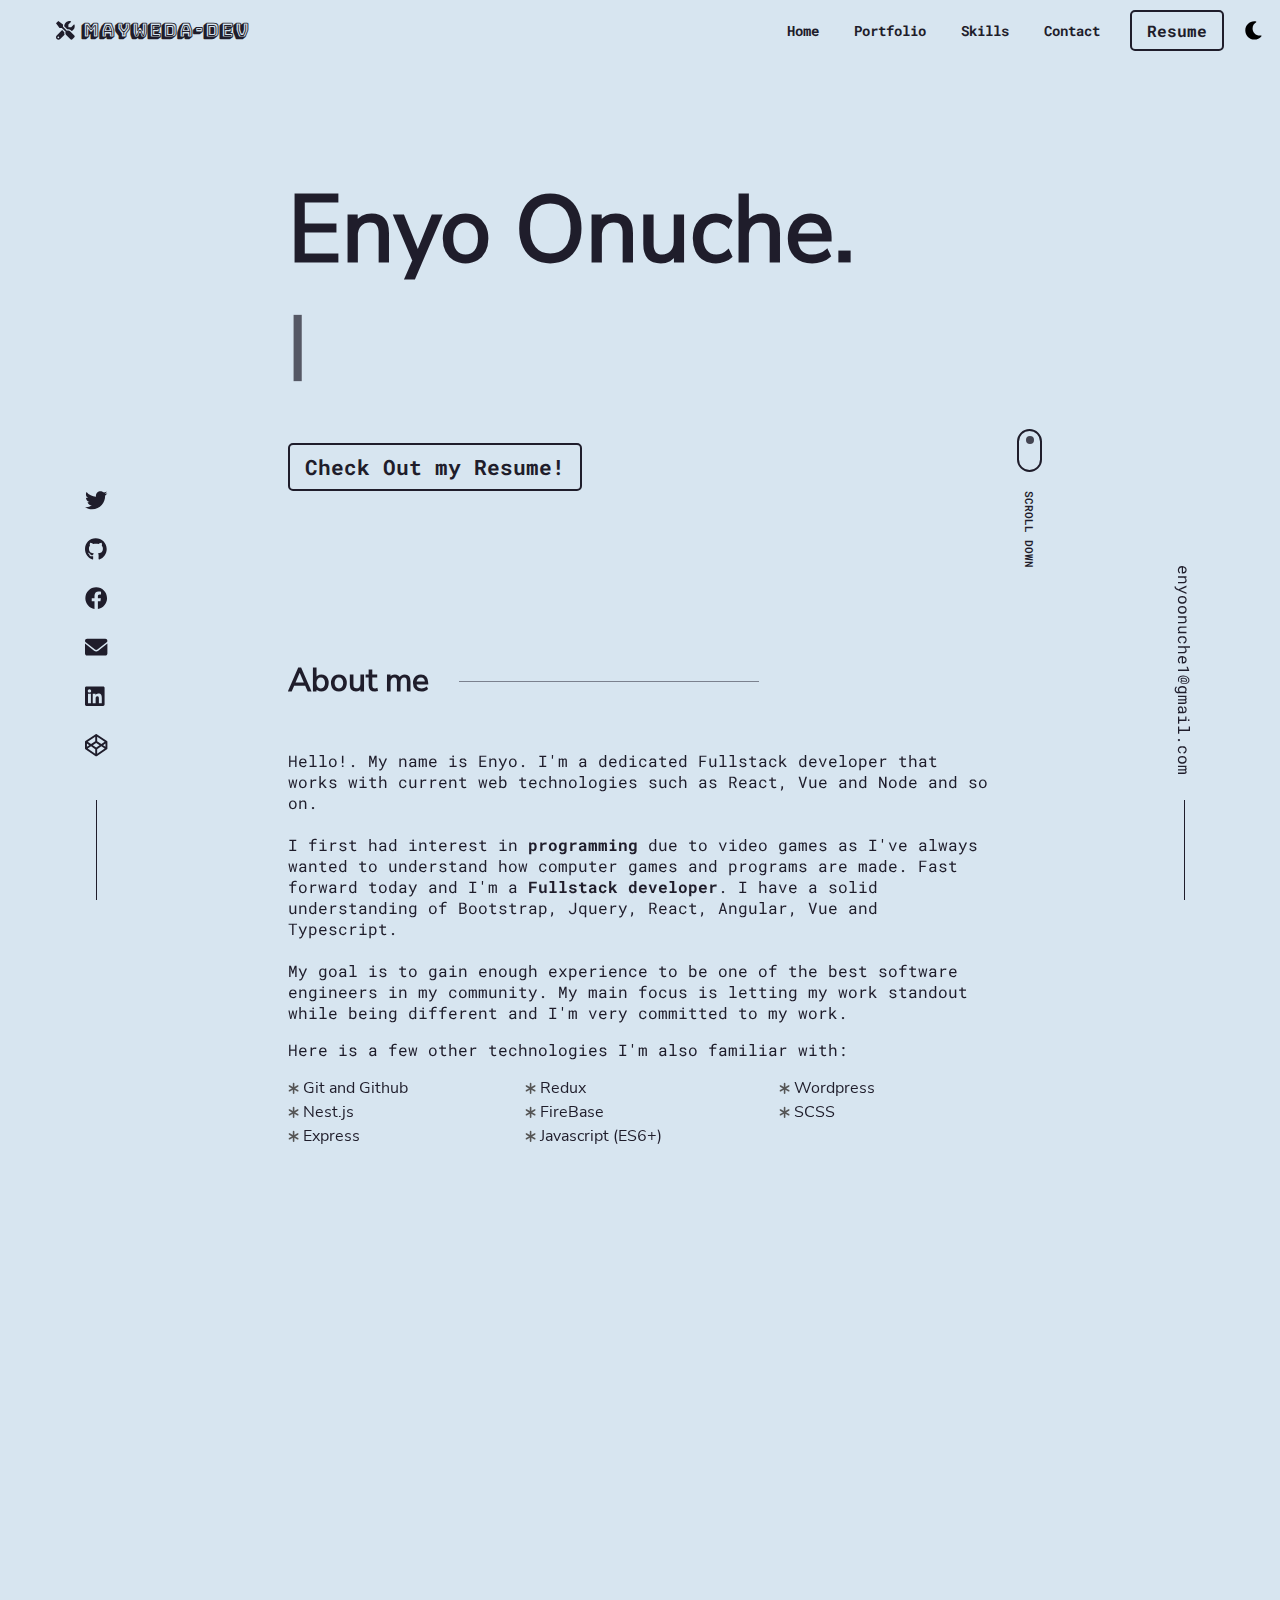
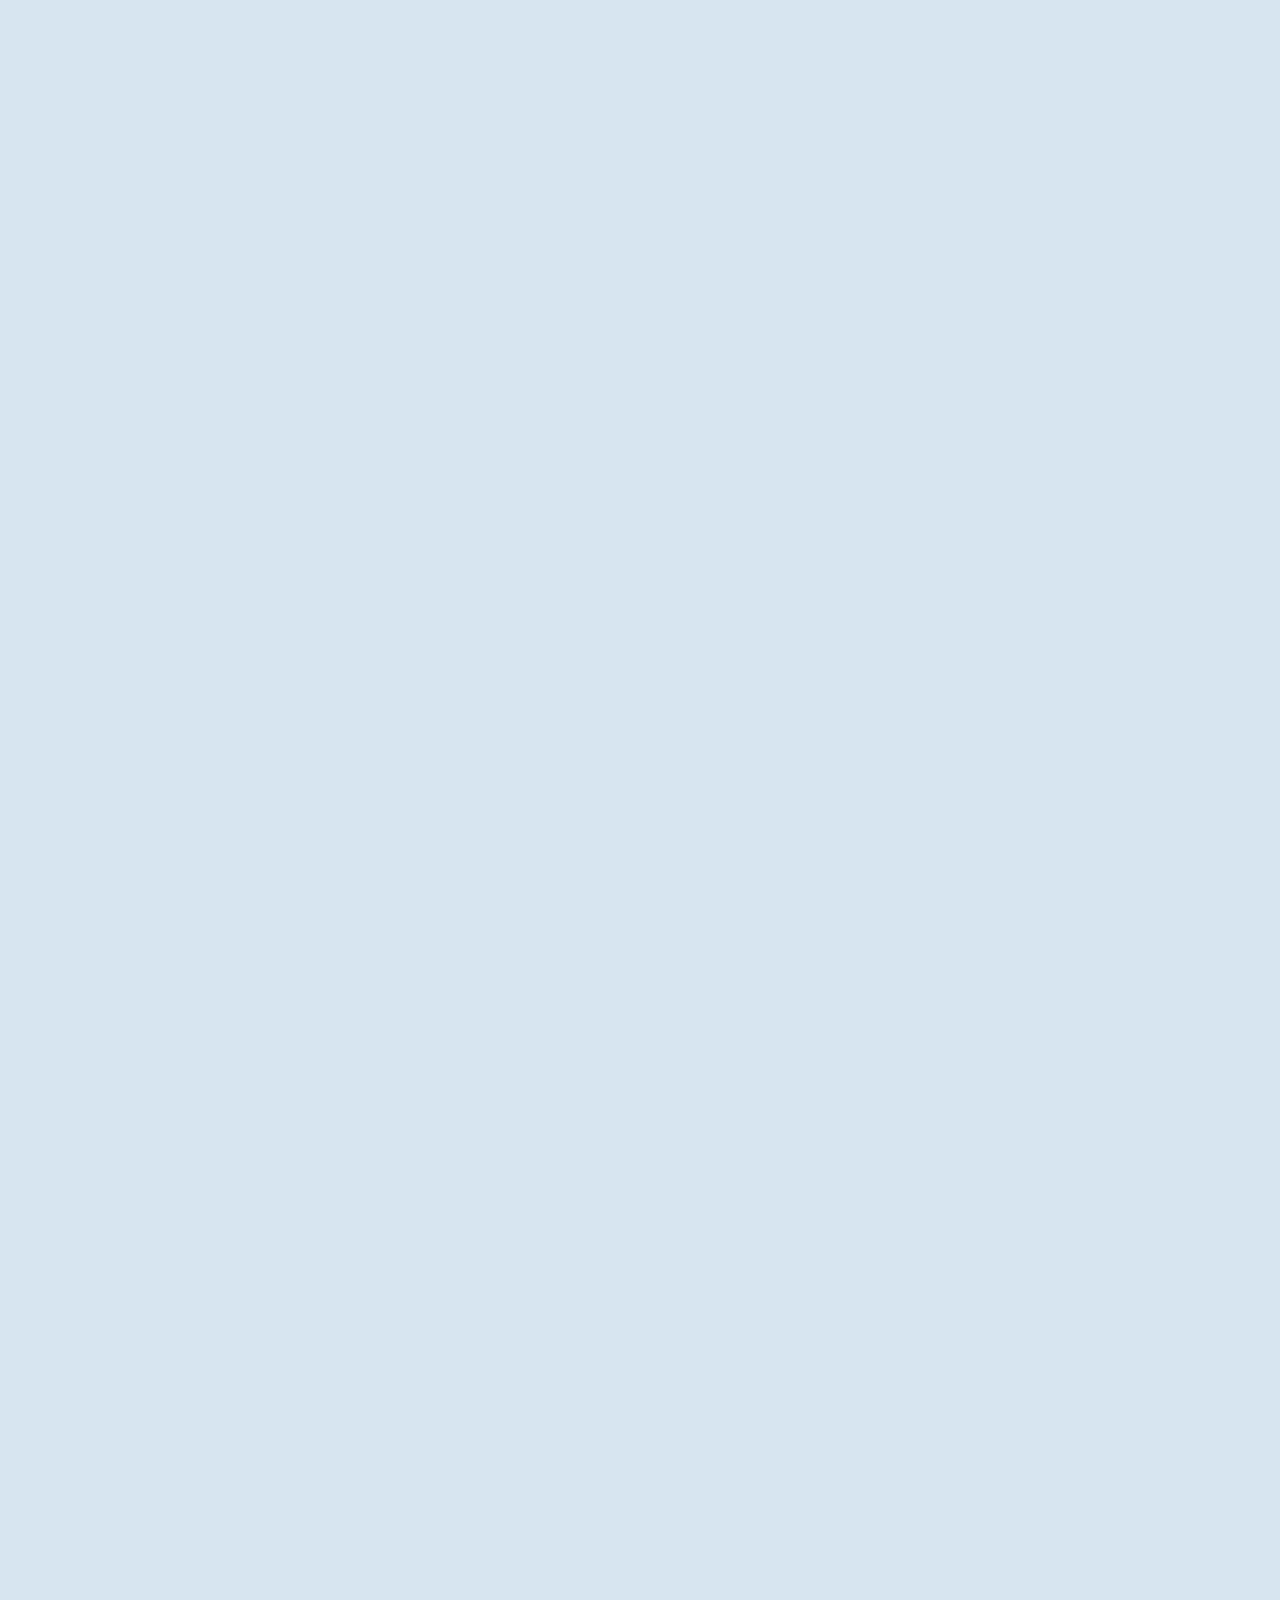
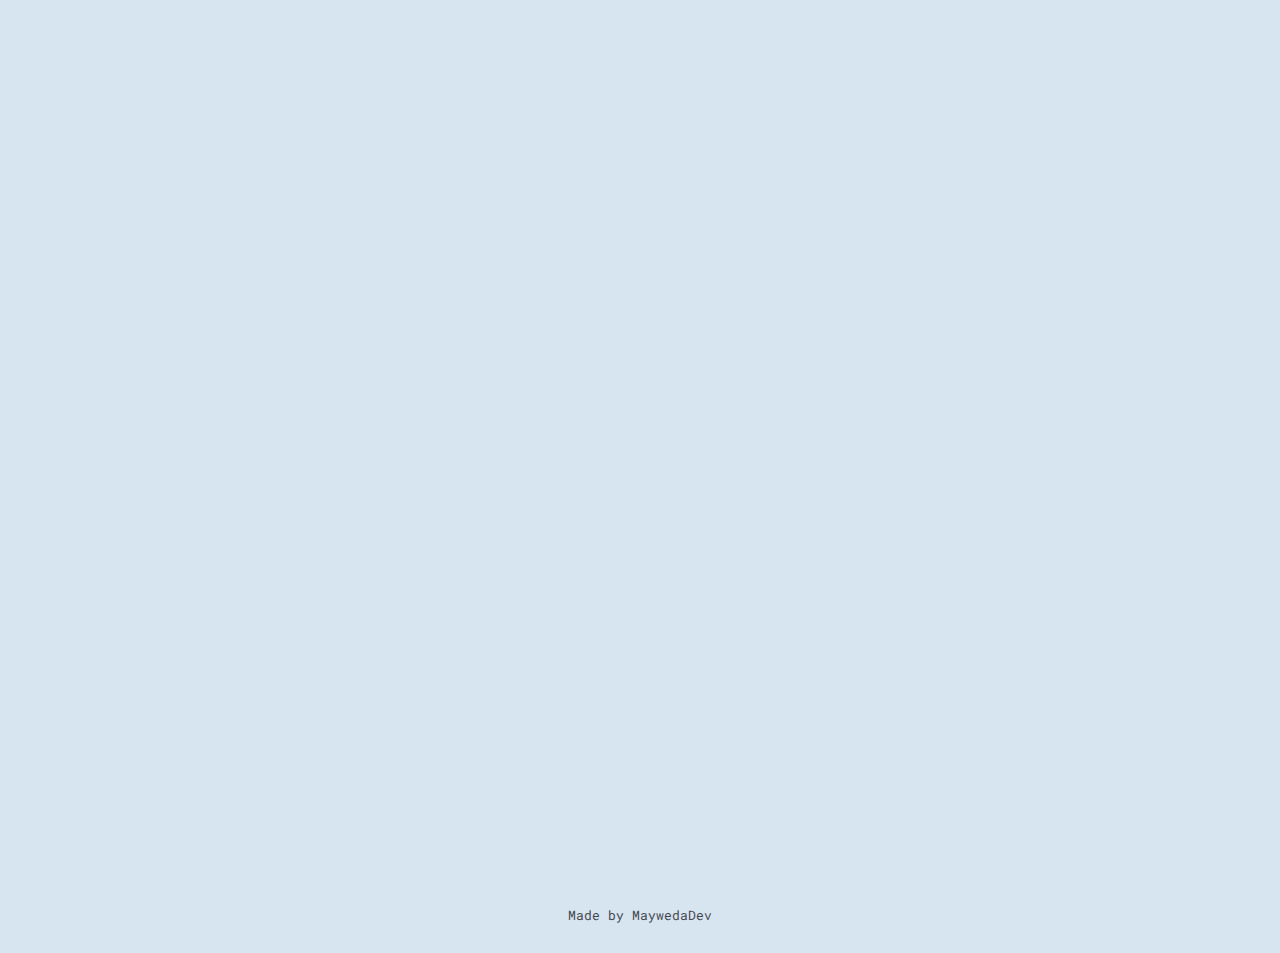
==== commit 4b06147a: "Update Css" ====
--- a/index.html
+++ b/index.html
@@ -287,6 +287,9 @@
 navtoggle.addEventListener('click', openNav);
 overlay.addEventListener('click', openNav);
 scheme.addEventListener('click', toggleDark);
+window.addEventListener('scroll', () => {
+	nav.classList.toggle('sticky', window.scrollY > 0)
+})
 </script>
 <script src="https://unpkg.com/aos@next/dist/aos.js"></script>
 <script>
--- a/index.css
+++ b/index.css
@@ -81,7 +81,6 @@
 .navbar{
 	display: flex;
 	padding: 1.2em 3.5em;
-	box-shadow: 0px 1px 4px var(--bx-shdw);
 	gap: 20px;
 	align-items: center;
 	font-weight: bold;
@@ -92,6 +91,17 @@
 	z-index: 1000;
 }
 
+.navbar.sticky{
+	padding: 0.7em 3.5em;
+	background-color: rgba(215, 229, 240, 0.9);
+	backdrop-filter: blur(3px);
+	box-shadow: 0px 1px 4px var(--bx-shdw);
+}
+
+body.dark .navbar.sticky{
+	background-color: rgba(31, 29, 43, 0.9);
+}
+
 .navbar .content{
 	display: flex;
 	align-items: center;
@@ -166,7 +176,7 @@
 	transition: all 0.4s;
 }
 
-.navbar .resume button:hover, .main button:hover{
+.navbar .resume a:hover, .main button:hover{
 	background-color: var(--secondary);
 	color: var(--primary);
 }
@@ -186,7 +196,7 @@
 #socials, #mail-me{
  	position: fixed;
  	bottom: 0;
- 	width: 20vh;
+ 	width: 15vw;
 	display: flex;
 	flex-direction: column;
 	align-items: center;
@@ -233,8 +243,8 @@
 	max-width: 100%;
 	background: var(--primary);
 	padding: 3.5em 0;
-	margin-left: 20vh;
-	margin-right: 20vh;
+	margin-left: 15vw;
+	margin-right: 15vw;
 	position: relative;
 }
 
@@ -321,8 +331,8 @@
 }
 
 #about{
-	margin-left: 20vh;
-	margin-right: 20vh;
+	margin-left: 15vw;
+	margin-right: 15vw;
 	margin-top: 7em;
 }
 
@@ -342,6 +352,8 @@
 section{
 	margin-bottom: 6em;
 	color: var(--secondary);
+	width: 100%;
+	overflow: hidden;
 }
 
 section h1{
@@ -499,6 +511,8 @@
 	align-items: center;
 	margin-bottom: 80px;
 	flex-direction: column;
+	overflow: hidden;
+	width: 100%;
 }
 
 .section-alt > *{
@@ -682,6 +696,10 @@
 
 	.navbar{
 		padding: 1.2em 1.5em;
+	}
+
+	.navbar.sticky {
+		padding: 0.7em 1.5em;
 	}
 
 	.navbar ul, .navbar .content{
@@ -732,7 +750,7 @@
 		color: var(--primary);
 	}
 
-	.navbar .resume button{
+	.navbar .resume a{
 		border-color: var(--primary);
 		color: var(--primary);
 		font-size: 1em;
@@ -740,7 +758,7 @@
 		padding: 12px 3em;
 	}
 
-	.navbar .resume button:hover{
+	.navbar .resume a:hover{
 		background-color: var(--primary);
 		color: var(--secondary);
 	}
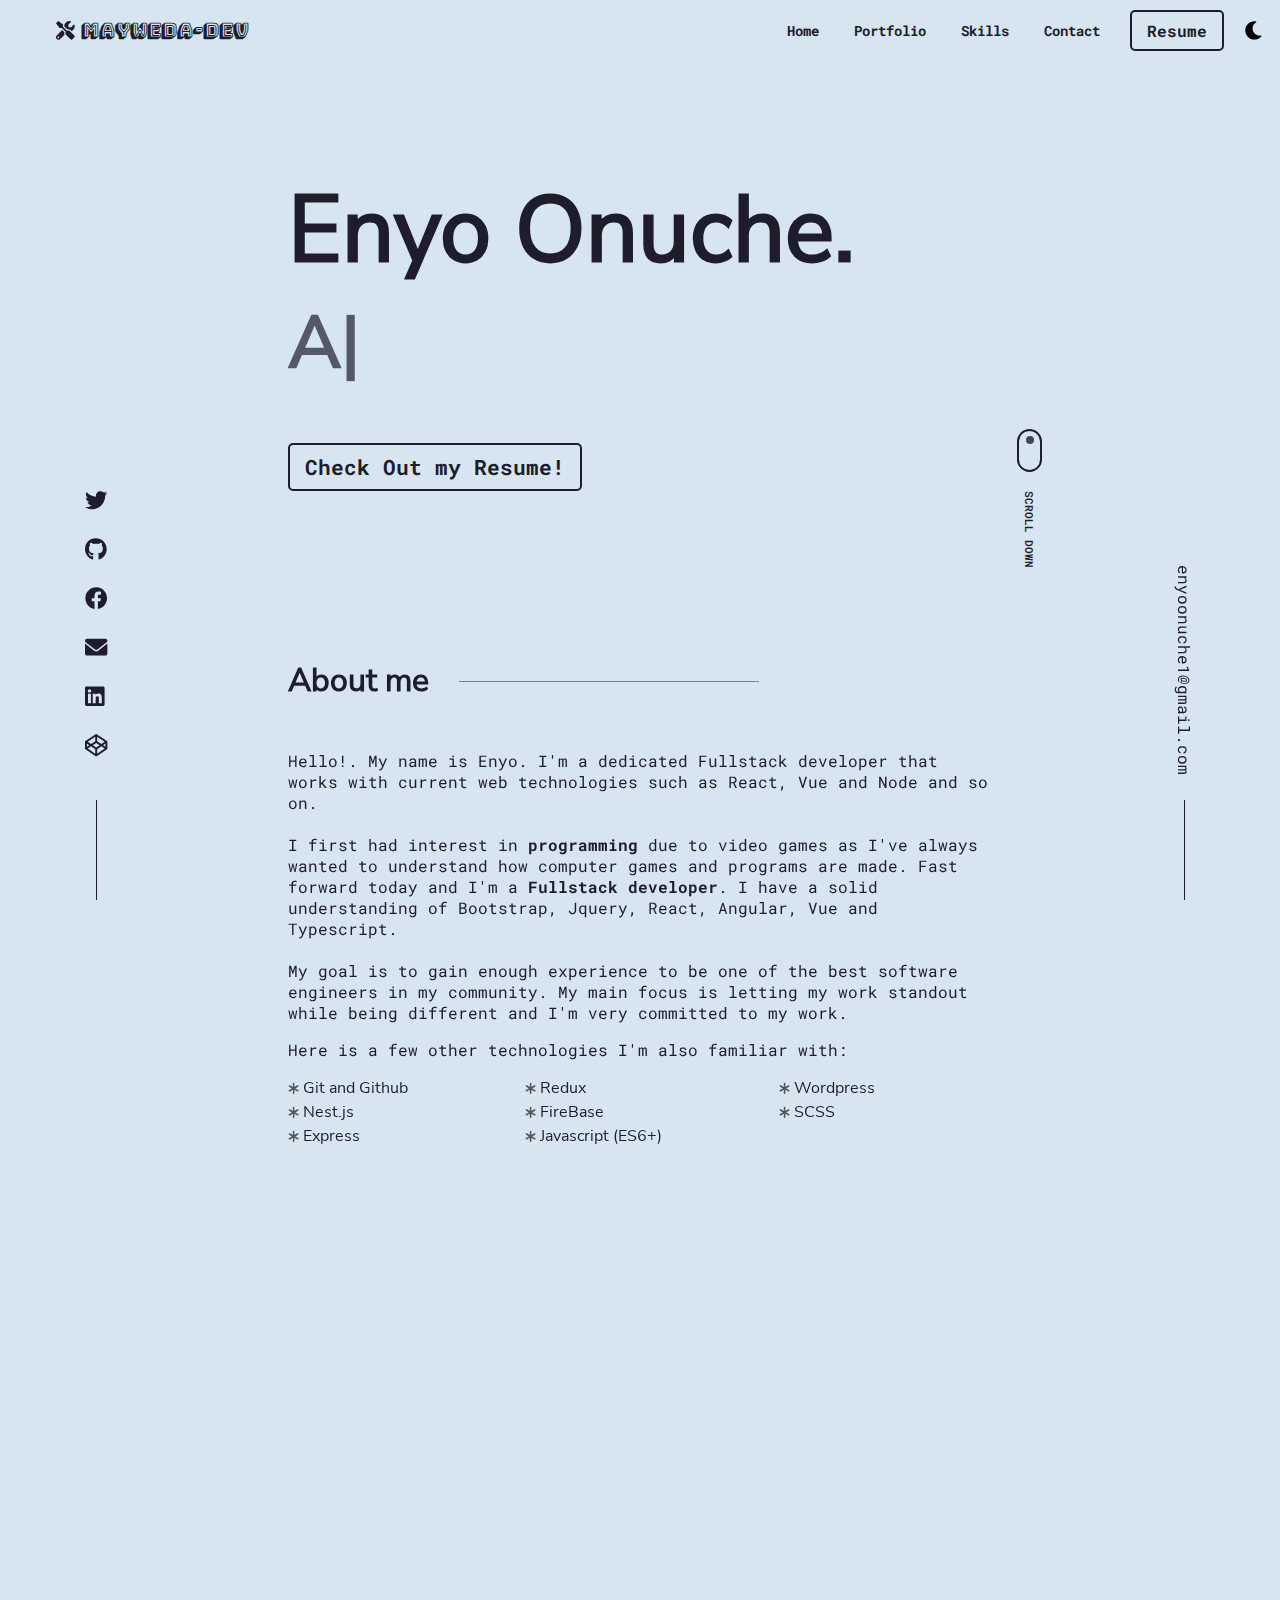
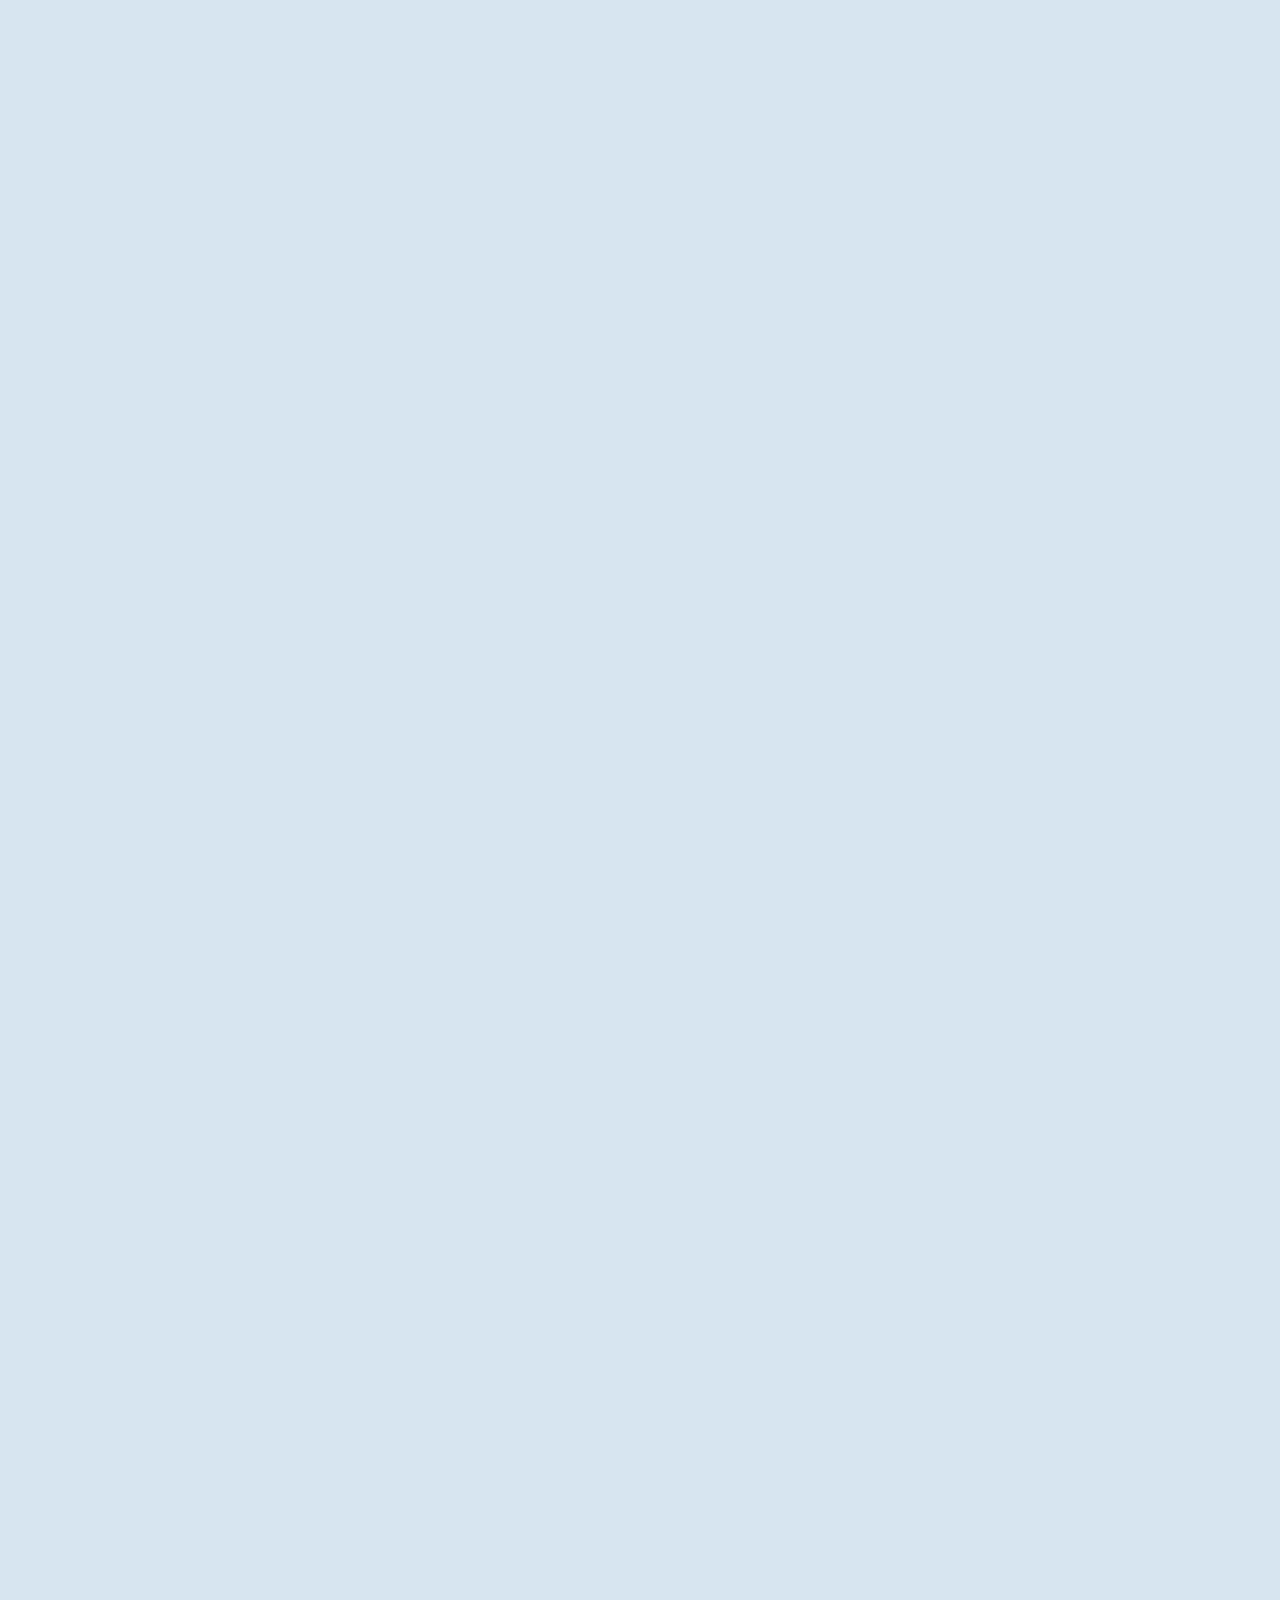
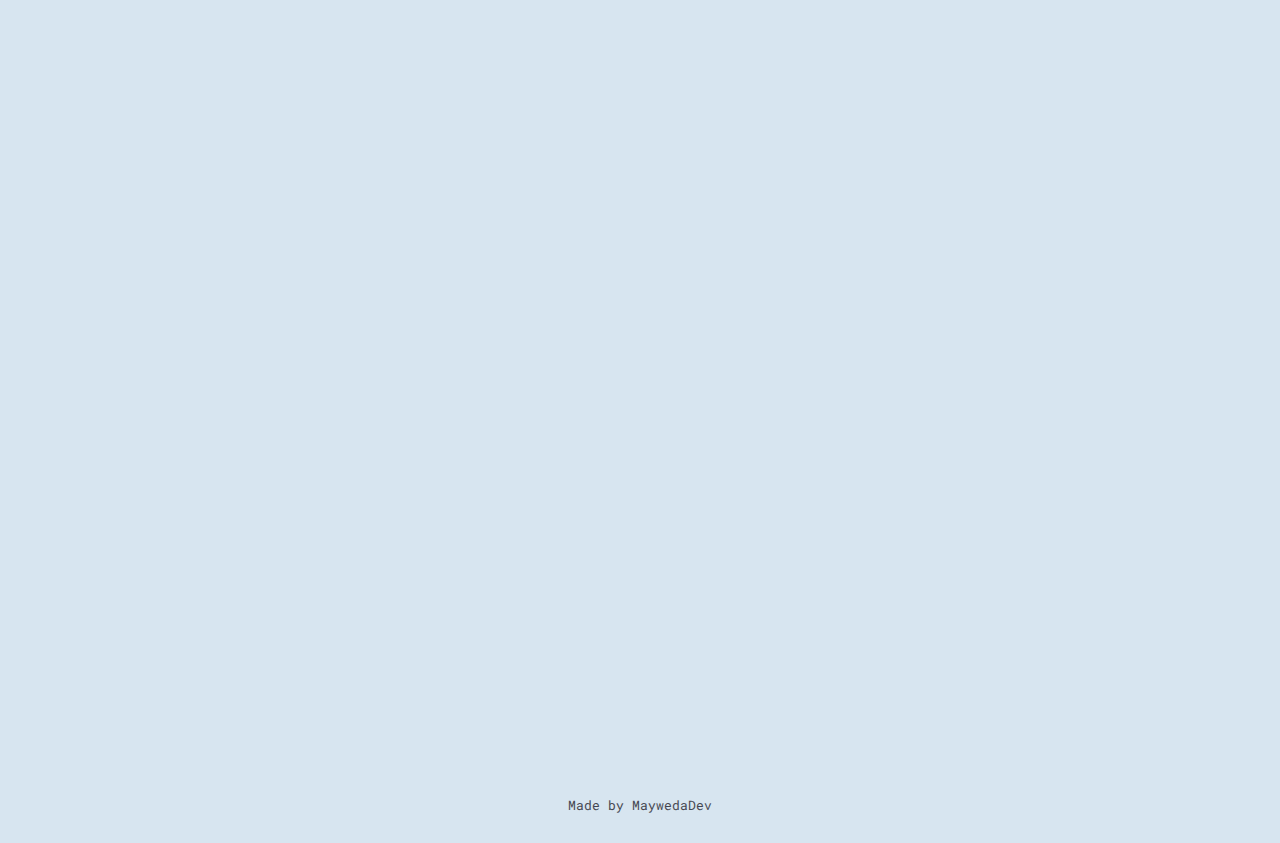
==== commit 41fe2599: "Fixed Side bar" ====
--- a/index.html
+++ b/index.html
@@ -17,6 +17,9 @@
 				<div class="sm"><h3><i class="fa-solid fa-screwdriver-wrench"></i> M<span>D</span></h3></div>
 			</div>
 			<div class="content">
+				<div class="nav-toggle alt">
+					<div class="inner"></div>
+				</div>
 				<ul>
 					<li class="active"><a href="#">Home</a></li>
 					<li class="product"><a href="#projects">Portfolio</a>
@@ -101,13 +104,13 @@
 									<p>Inspired by AllFootballApp, a football forum providing football data, live matches stats and football news on different players and countries, a webapp made with React. <span>Hosted on Github.</span></p>
 									<ul class="tools">
 										<li>React</li>
-										<li>Github Pages</li>
+										<li>Vercel</li>
 										<li>FireBase</li>
 										<li>CSS</li>
 									</ul>
 									<div class="source">
-										<a href="#"><i class="fa-brands fa-github"></i></a>
-										<a href="#"><i class="fa-solid fa-arrow-up-right-from-square"></i></a>
+										<a href="http://allfootball-ehru.vercel.app"><i class="fa-brands fa-github"></i></a>
+										<a href="https://github.com/MaywedaDev/allfootball"><i class="fa-solid fa-arrow-up-right-from-square"></i></a>
 									</div>
 								</div>
 							</div>
@@ -204,20 +207,6 @@
 			<a href="#" class="btn">Say Hello</a>
 			<h1>Or leave me a message here</h1>
 			<form action="" data-aos="fade-left">
-				<div class="contact">
-					<div class="social">
-						<i class="fa-brands fa-linkedin"></i>
-						<span>Enyo Onuche</span>
-					</div>
-					<div class="social">
-						<i class="fa-brands fa-google"></i>
-						<span>enyoonuche1@gmail.com</span>
-					</div>
-					<div class="social">
-						<i class="fa-brands fa-twitter"></i>
-						<span>playermayweda7</span>
-					</div>
-				</div>
 				<div class="inputs">
 					<div>
 						<label for="">Hello I'm</label>
@@ -232,6 +221,7 @@
 						<textarea name="" id="" cols="30" rows="10"></textarea>
 					</div>
 				</div>
+				<button id="send-btn">Send Message <i class="fa-solid fa-paper-plane"></i></button>
 			</form>
 		</div>
 		
@@ -258,7 +248,7 @@
 var typed = new Typed('.type', options);
 
 // Vanilla JS
-let navtoggle = document.querySelector('.nav-toggle');
+let navtoggle = document.querySelectorAll('.nav-toggle');
 let nav = document.querySelector('.navbar');
 let overlay = document.querySelector('.overlay');
 let scheme = document.querySelector('.scheme');
@@ -284,11 +274,20 @@
 	}
 }
 
-navtoggle.addEventListener('click', openNav);
+var lastScrollTop = 0;
+
+navtoggle.forEach(el => el.addEventListener('click', openNav))
 overlay.addEventListener('click', openNav);
 scheme.addEventListener('click', toggleDark);
 window.addEventListener('scroll', () => {
+	var scrollTop = window.pageYOffset || document.documentElement.scrollTop;
 	nav.classList.toggle('sticky', window.scrollY > 0)
+	if(scrollTop > lastScrollTop){
+		nav.classList.add('hide')
+	} else{
+		nav.classList.remove('hide')
+	}
+	lastScrollTop = scrollTop;
 })
 </script>
 <script src="https://unpkg.com/aos@next/dist/aos.js"></script>
--- a/index.css
+++ b/index.css
@@ -89,17 +89,22 @@
 	width: 100%;
 	top: 0;
 	z-index: 1000;
+	transition: all 0.5s ease-out;
 }
 
 .navbar.sticky{
 	padding: 0.7em 3.5em;
 	background-color: rgba(215, 229, 240, 0.9);
-	backdrop-filter: blur(3px);
+	/*backdrop-filter: blur(3px);*/
 	box-shadow: 0px 1px 4px var(--bx-shdw);
 }
 
 body.dark .navbar.sticky{
 	background-color: rgba(31, 29, 43, 0.9);
+}
+
+.navbar.hide{
+	top: -80px;
 }
 
 .navbar .content{
@@ -334,6 +339,7 @@
 	margin-left: 15vw;
 	margin-right: 15vw;
 	margin-top: 7em;
+	overflow: hidden;
 }
 
 @keyframes scroll {
@@ -427,6 +433,7 @@
 	margin-bottom: 200px;
 }
 
+
 .projects .featured .preview.img-right .details{
 	text-align: right;
 }
@@ -511,7 +518,7 @@
 	align-items: center;
 	margin-bottom: 80px;
 	flex-direction: column;
-	overflow: hidden;
+	/*overflow: hidden;*/
 	width: 100%;
 }
 
@@ -529,7 +536,7 @@
 }
 
 .section-alt form{
-	max-width: 900px;
+	max-width: 800px;
 	width: 80%;
 	background: var(--secondary);
 	padding: 3.5em 2.5em;
@@ -538,6 +545,7 @@
 	display: flex;
 	gap: 20px;
 	flex-wrap: wrap;
+	position: relative;
 }
 
 .section-alt form .inputs, .section-alt form .contact{
@@ -587,6 +595,23 @@
     background: none;
     color: var(--primary);
 	padding: 5px 8px;
+}
+
+#send-btn{
+	position: absolute;
+	bottom: 20px;
+	margin: 0 auto;
+	border: 2px solid var(--primary);
+	color: var(--primary);
+	padding: 8px 12px;
+	background: transparent;
+	border-radius: 3px;
+	left: calc((100% - 145px) / 2);
+}
+
+#send-btn:hover{
+	background: var(--primary);
+	color: var(--secondary);
 }
 
 .wrks .projects{
@@ -608,6 +633,10 @@
 	box-shadow: 0 2px 4px var(--text-col-alt);
 	flex-grow: 1;
 	flex-shrink: 1;
+}
+
+.wrks .projects .preview:hover{
+	transform: scale(1.05);
 }
 
 .wrks .projects .preview .details > *{
@@ -776,7 +805,10 @@
 		display: flex;
 		align-items: center;
 		color: var(--secondary);
-		z-index: 100;
+	}
+
+	.navbar .nav-toggle.alt{
+		top: 20px;
 	}
 
 	.navbar .nav-toggle .inner{
@@ -835,6 +867,7 @@
 		margin-right: 0;
 		padding-left: 4em;
 		padding-right: 4em;
+		overflow-x: hidden;
 	}
 
 	.main .scroll-down{
@@ -893,6 +926,8 @@
 		width: 100%;
 		opacity: 80%;
 	}
+
+
 }
 
 @media screen and (max-width: 576px) {
@@ -908,5 +943,6 @@
 	.section-alt form{
 		width: 100%;
 		padding: 1.75em 1.25em;
+		padding-bottom: 3.5em;
 	}
 }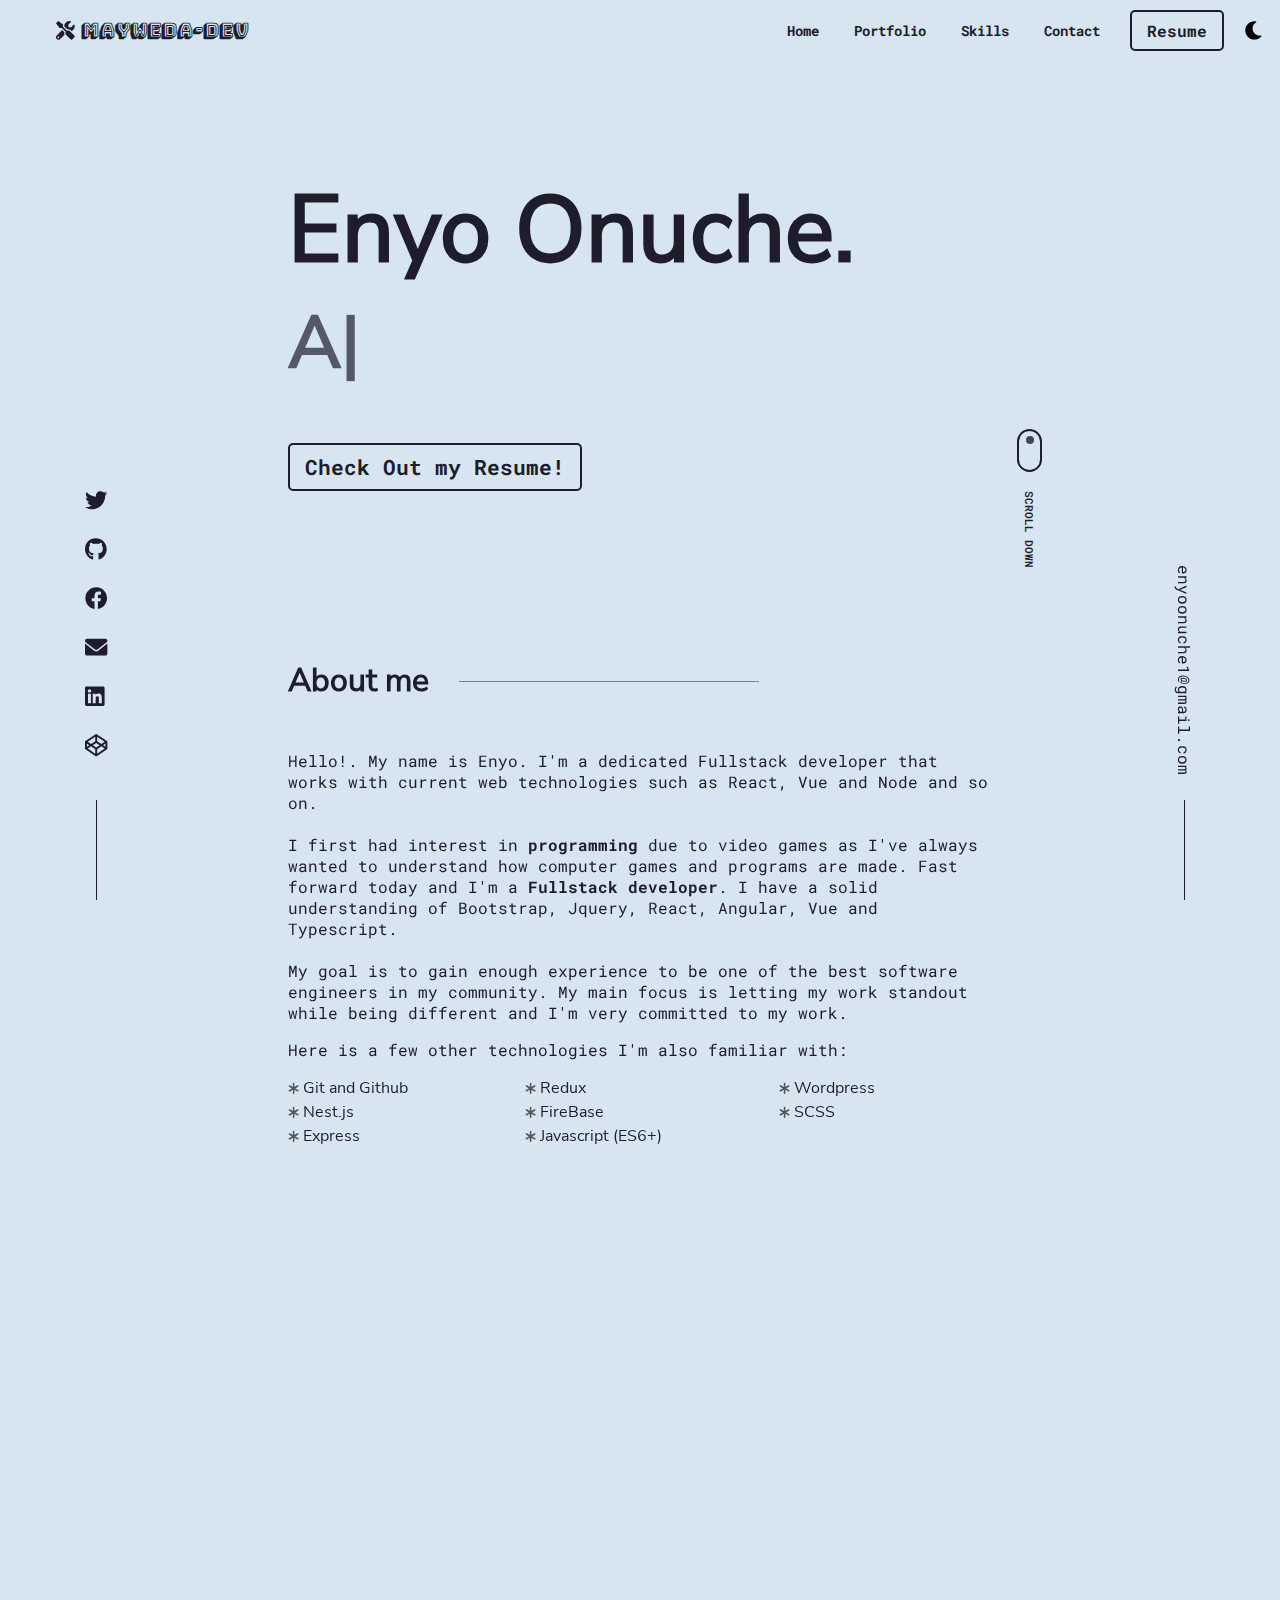
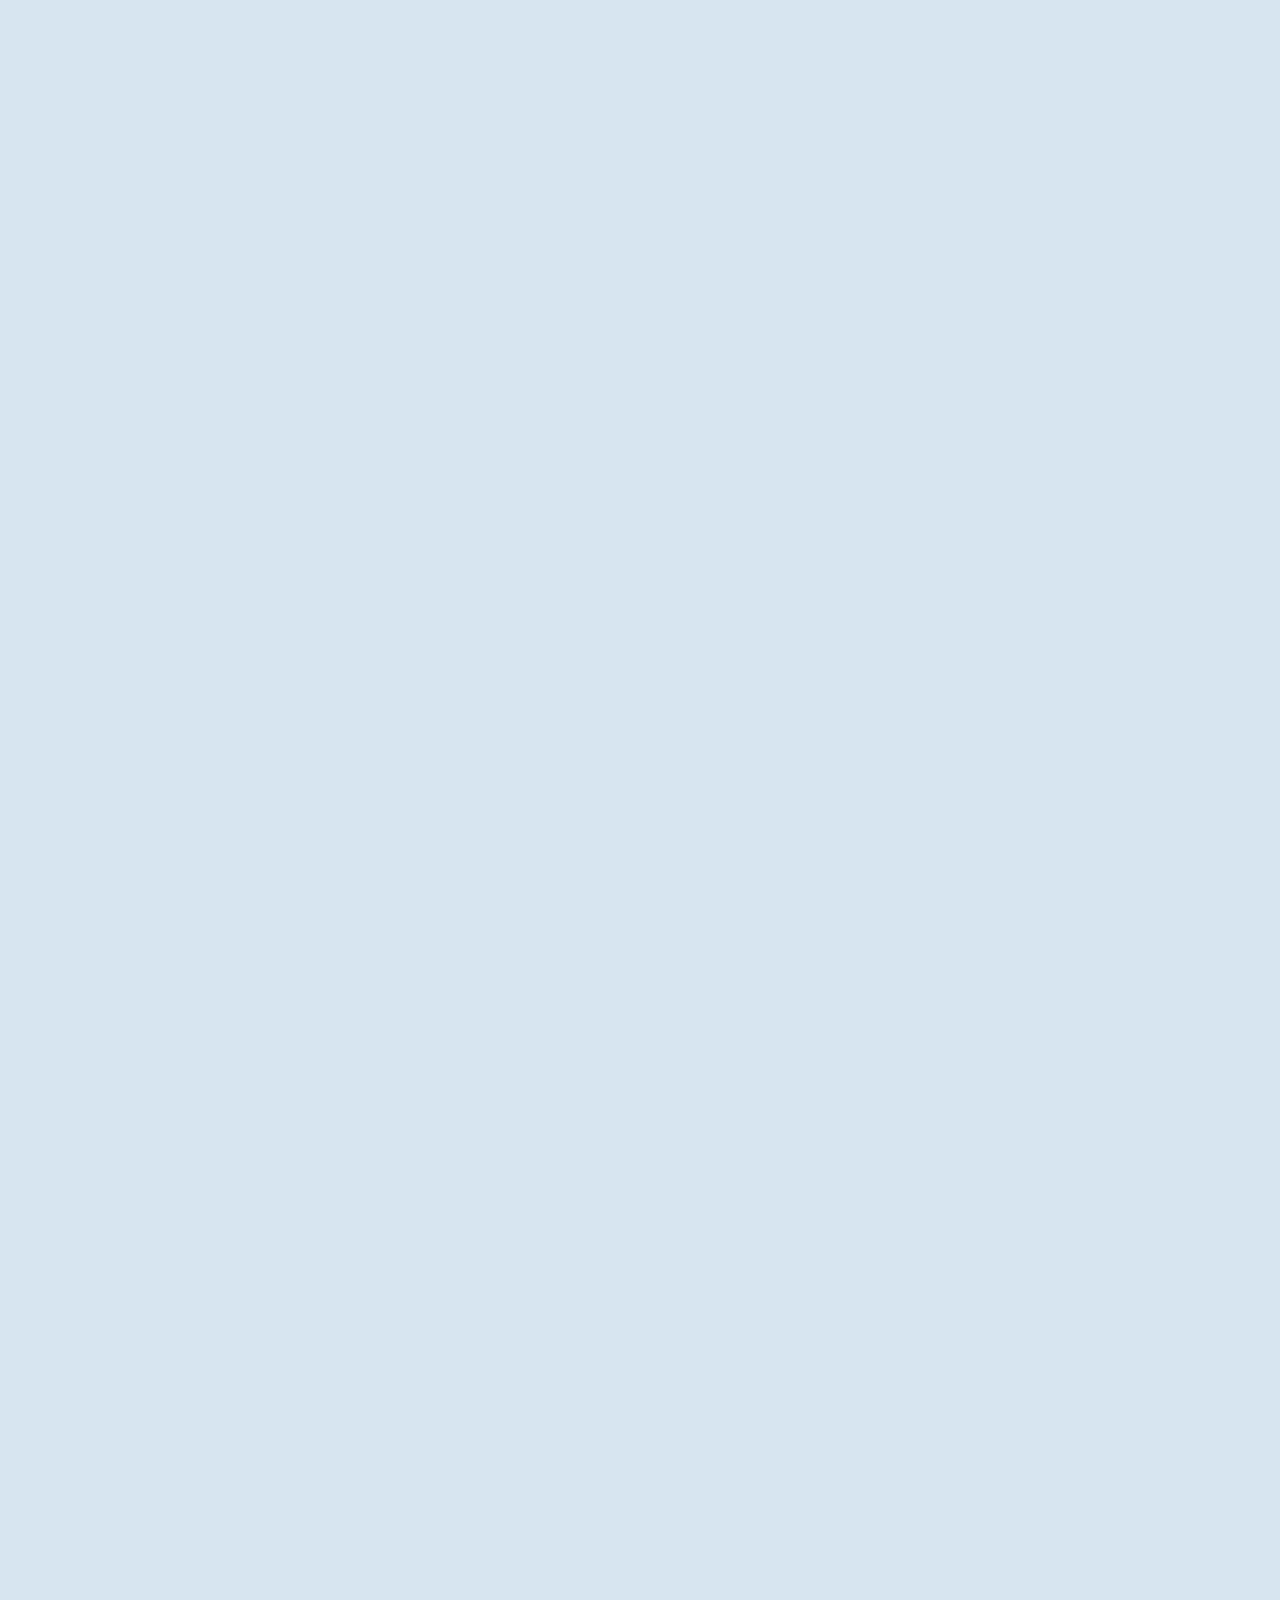
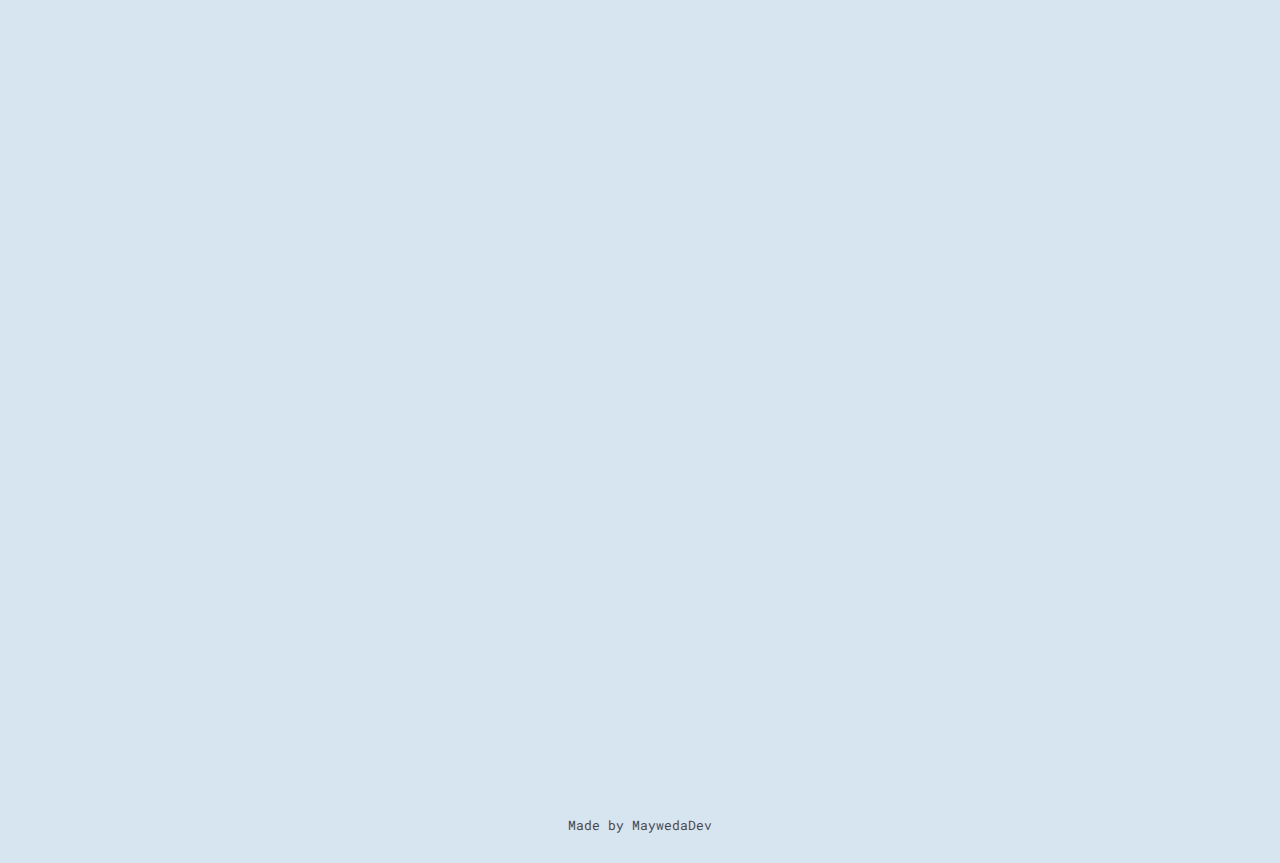
==== commit 88d6dc63: "Added email functionality" ====
--- a/index.html
+++ b/index.html
@@ -198,6 +198,25 @@
 						</ul>
 					</div>
 				</div>
+
+				<div class="preview" data-aos="fade-up">
+					<div class="goto">
+						<div class="icon"><i class="fa-regular fa-file"></i></div>
+						<a href="https://github.com/MaywedaDev/NftOcean"><i class="fa-brands fa-github"></i></a>
+						<a href="https://nft-ocean-three.vercel.app"><i class="fa-solid fa-arrow-up-right-from-square"></i></a>
+					</div>
+					<div class="details">
+						<h2>NftOcean</h2>
+						<p>An animated Nft Marketplace landing page. Made with Vue</p>
+						<ul class="tools">
+							<li>Bootstrap</li>
+							<li>Vue.js</li>
+							<li>TypeScript</li>
+							<li>GSAP</li>
+							<li>Sass</li>
+						</ul>
+					</div>
+				</div>
 			</div>
 		</div>
 
@@ -206,19 +225,19 @@
 			<h1>Get In Touch</h1>
 			<a href="#" class="btn">Say Hello</a>
 			<h1>Or leave me a message here</h1>
-			<form action="" data-aos="fade-left">
+			<form action="https://formsubmit.co/enyoonuche1@gmail.com" method="POST" data-aos="fade-left">
 				<div class="inputs">
 					<div>
 						<label for="">Hello I'm</label>
-						<input type="text" name="">
+						<input type="text" name="username">
 					</div>
 					<div>
 						<label for="">Email</label>
-						<input type="text" name="">
+						<input type="email" name="email">
 					</div>
 					<div>
 						<label for="">Message</label>
-						<textarea name="" id="" cols="30" rows="10"></textarea>
+						<textarea name="message" id="" cols="30" rows="10"></textarea>
 					</div>
 				</div>
 				<button id="send-btn">Send Message <i class="fa-solid fa-paper-plane"></i></button>
--- a/index.css
+++ b/index.css
@@ -580,7 +580,7 @@
 	font-weight: 500;
 }
 
-.section-alt form .inputs input[type="text"] {
+.section-alt form .inputs input[type="text"],  .section-alt form .inputs input[type="email"]{
     border: none;
     border-bottom: 2px solid var(--primary);
     background: none;
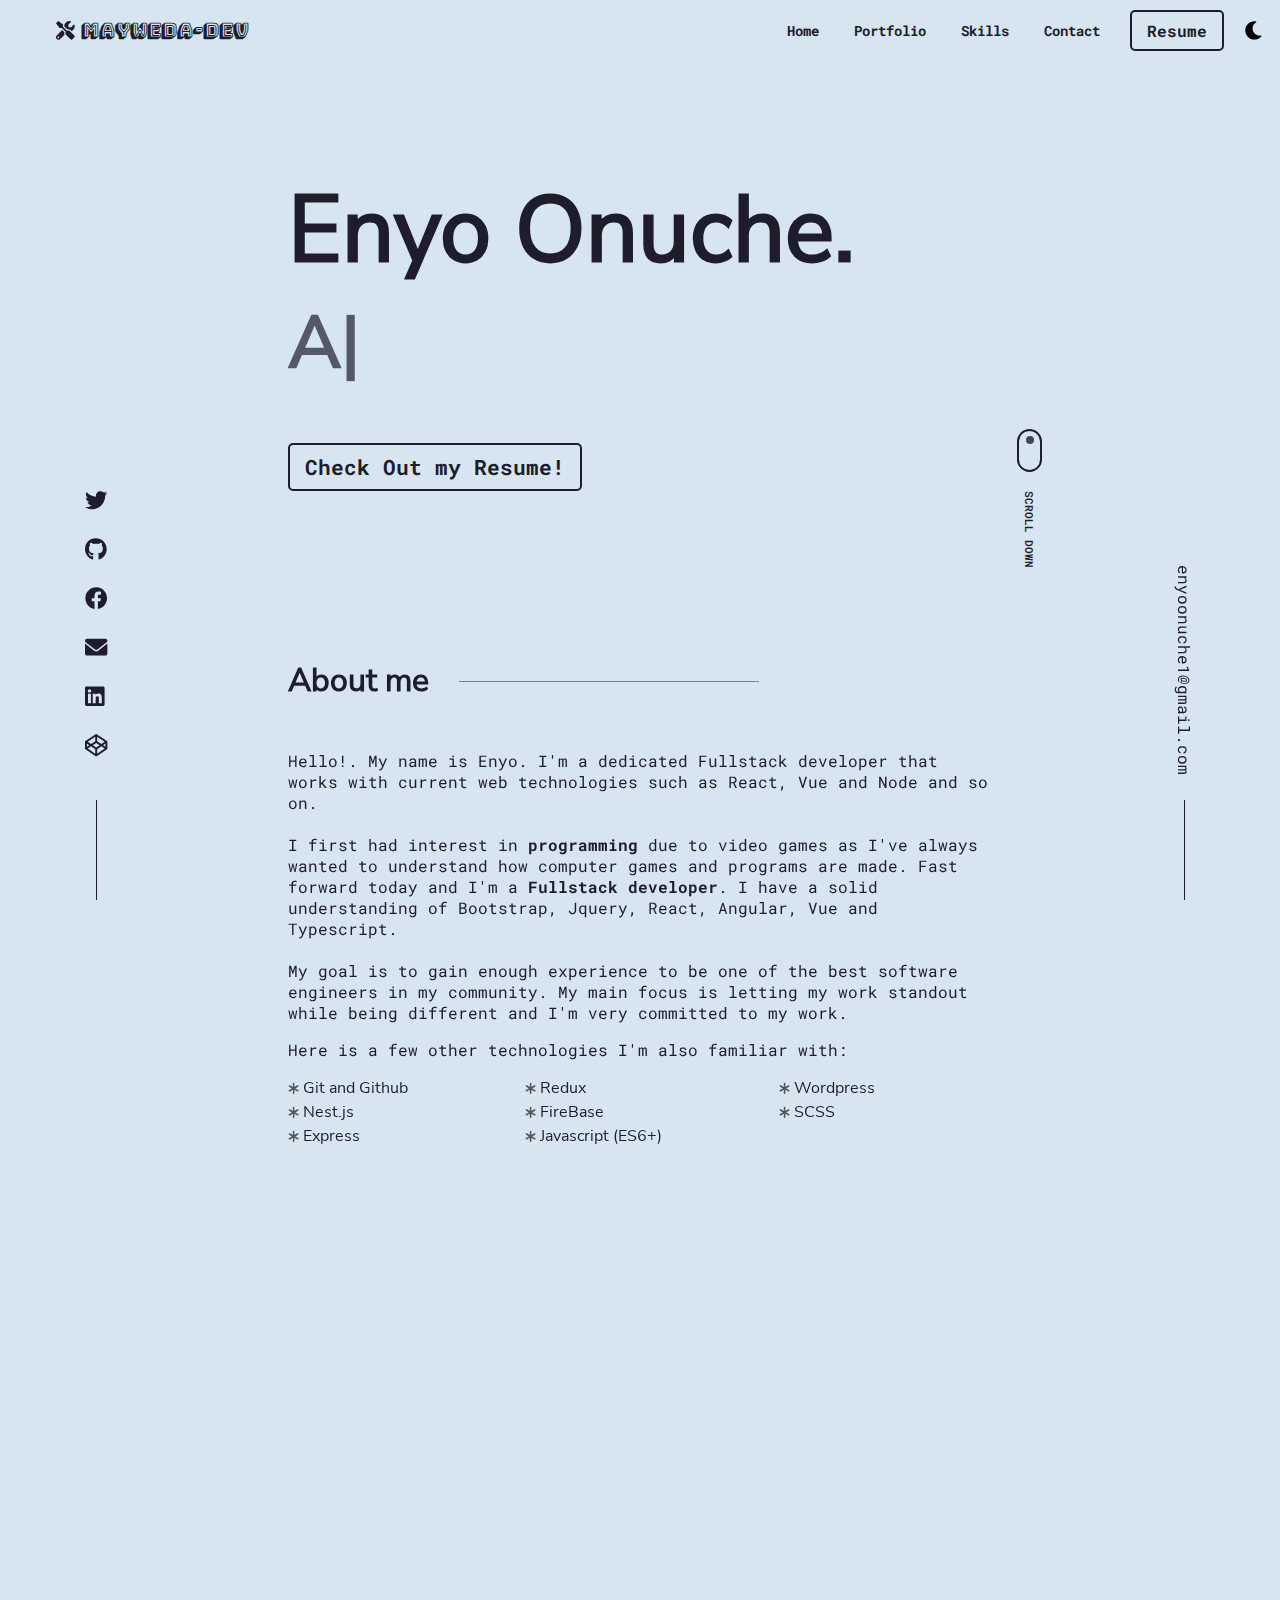
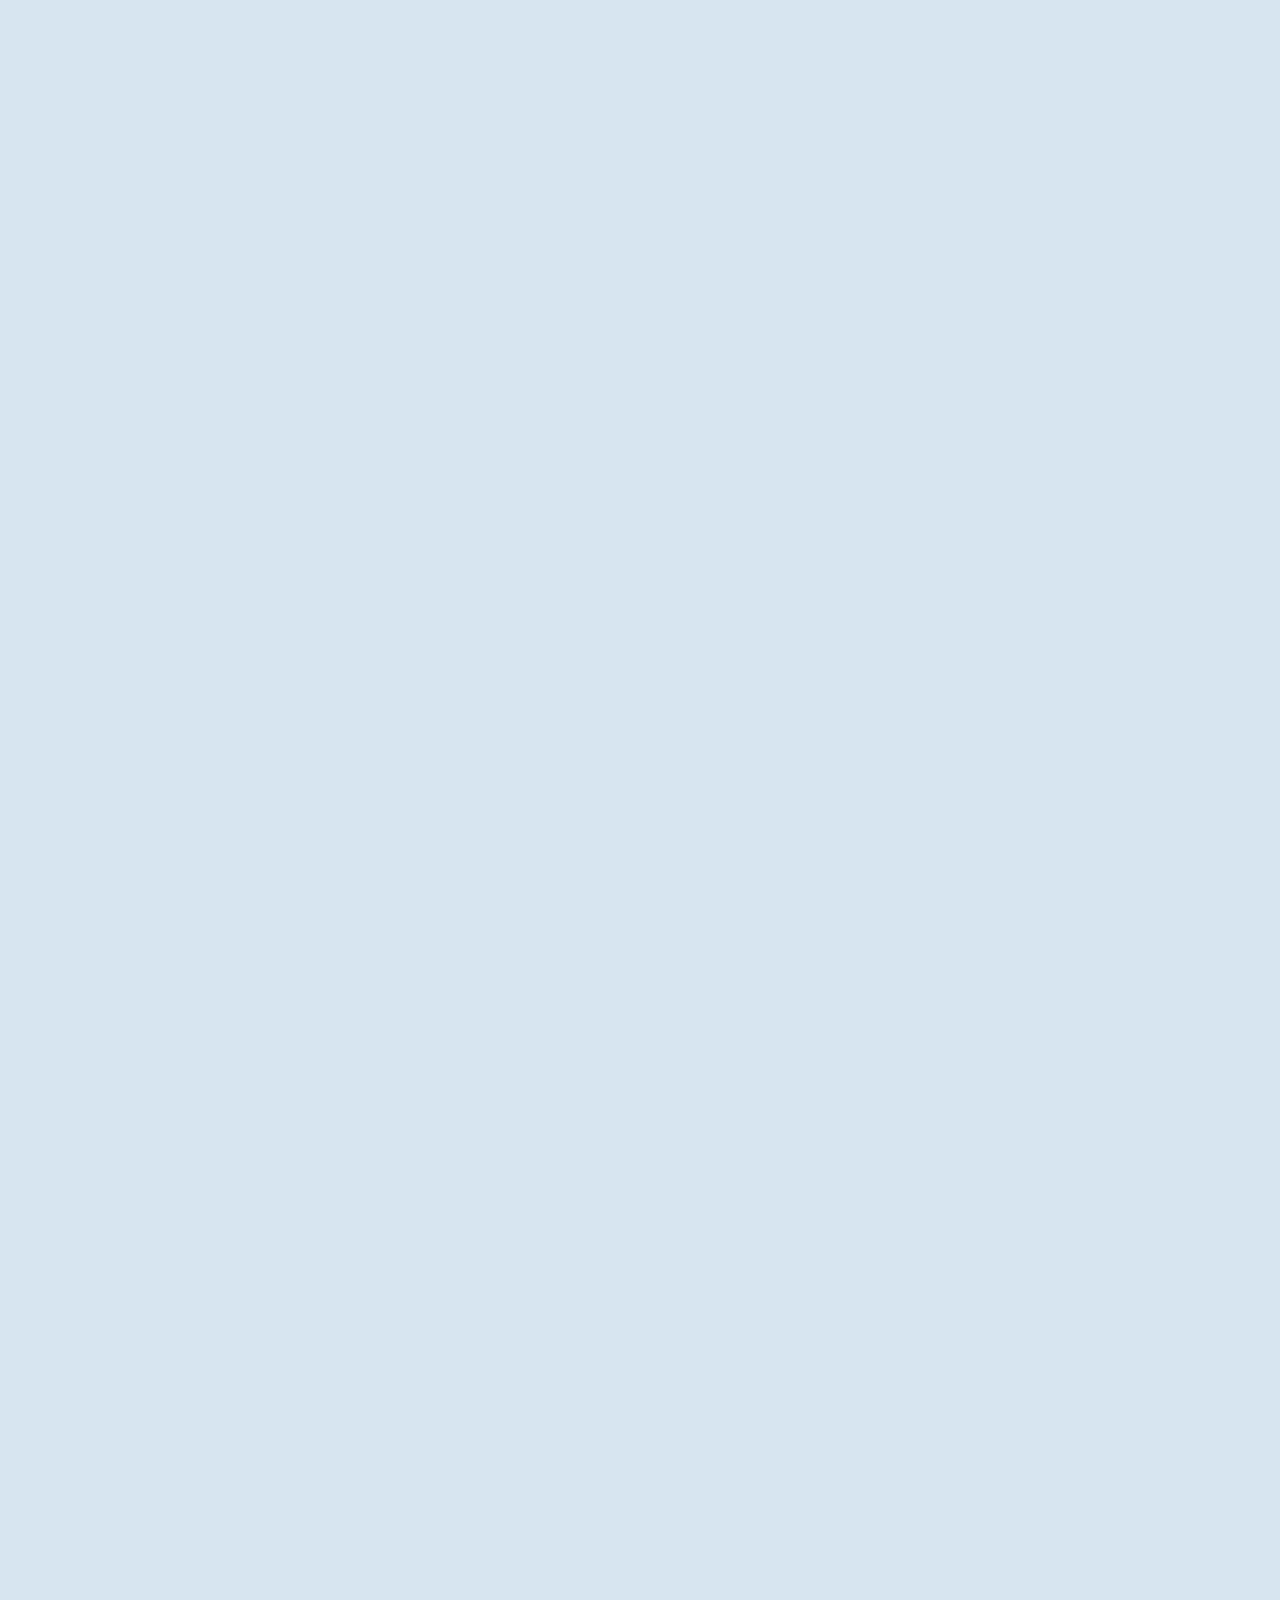
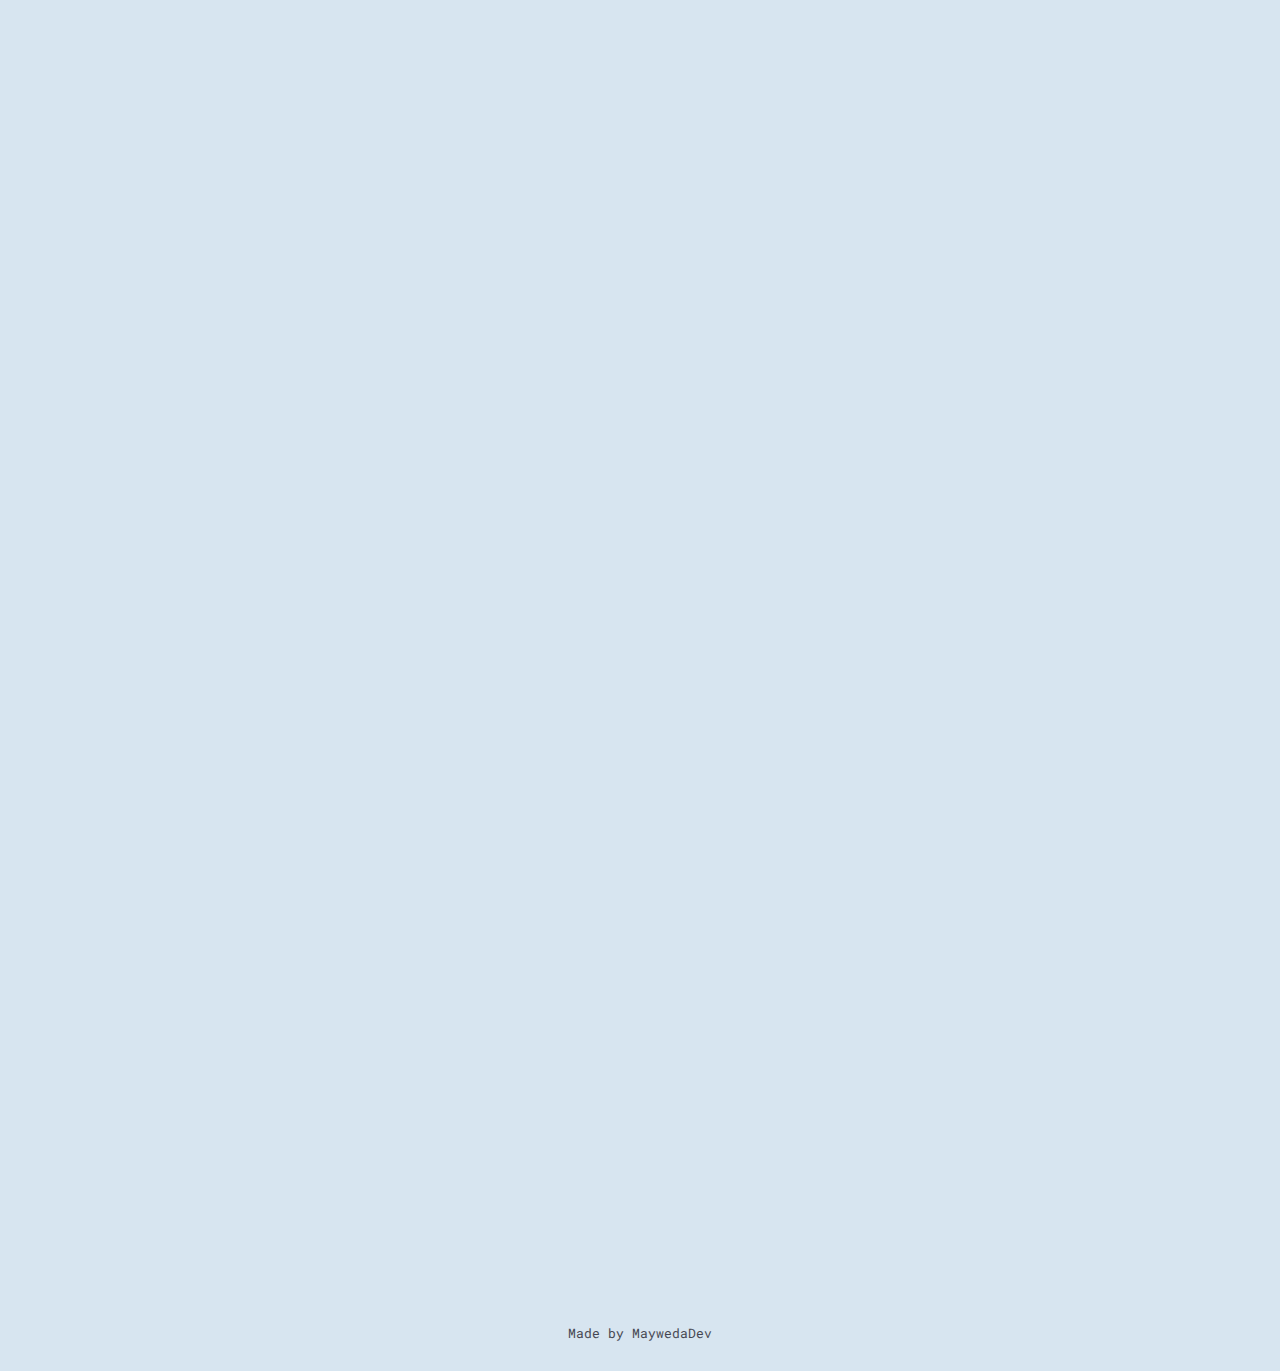
==== commit cf6b7ea5: "Added new project" ====
--- a/index.html
+++ b/index.html
@@ -96,6 +96,7 @@
 				<h1>Some things I've built</h1>
 				<div class="projects">
 					<div class="featured">
+
 						<div class="preview img-right" data-aos="fade-left">
 							<div class="container">
 								<div class="details">
@@ -109,8 +110,8 @@
 										<li>CSS</li>
 									</ul>
 									<div class="source">
-										<a href="http://allfootball-ehru.vercel.app"><i class="fa-brands fa-github"></i></a>
-										<a href="https://github.com/MaywedaDev/allfootball"><i class="fa-solid fa-arrow-up-right-from-square"></i></a>
+										<a href="http://github.com/MaywedaDev/allfootball"><i class="fa-brands fa-github"></i></a>
+										<a href="https://allfootball-ehru.vercel.app"><i class="fa-solid fa-arrow-up-right-from-square"></i></a>
 									</div>
 								</div>
 							</div>
@@ -141,7 +142,34 @@
 								<img src="assets/ask.JPG" alt="Ask a Question" >
 							</div>
 						</div>
-					</div>
+
+						<div class="preview img-right" data-aos="fade-left">
+							<div class="container">
+								<div class="details">
+									<h5>Featured Project</h5>
+									<h2>QuizWiz</h2>
+									<p>A quiz app that tests your knowledge with real questions from different topics, and gives you a score based on how well you performed. <span>Hosted on Vercel.</span></p>
+									<ul class="tools">
+										<li>Angular</li>
+										<li>Vercel</li>
+										<li>TypeScript</li>
+										<li>SASS</li>
+										<li>Bootstrap</li>
+										<li>The Trivia API</li>
+									</ul>
+									<div class="source">
+										<a href="http://github.com/MaywedaDev/QuizWiz"><i class="fa-brands fa-github"></i></a>
+										<a href="https://quiz-wiz.vercel.app"><i class="fa-solid fa-arrow-up-right-from-square"></i></a>
+									</div>
+								</div>
+							</div>
+							<div class="imgbox">
+								<img src="assets/quizwiz.png" alt="QuizWiz" >
+							</div>
+					</div>
+
+					</div>
+
 				</div>
 			</div>
 		</section>
--- a/index.css
+++ b/index.css
@@ -635,9 +635,6 @@
 	flex-shrink: 1;
 }
 
-.wrks .projects .preview:hover{
-	transform: scale(1.05);
-}
 
 .wrks .projects .preview .details > *{
 	margin-bottom: 15px;
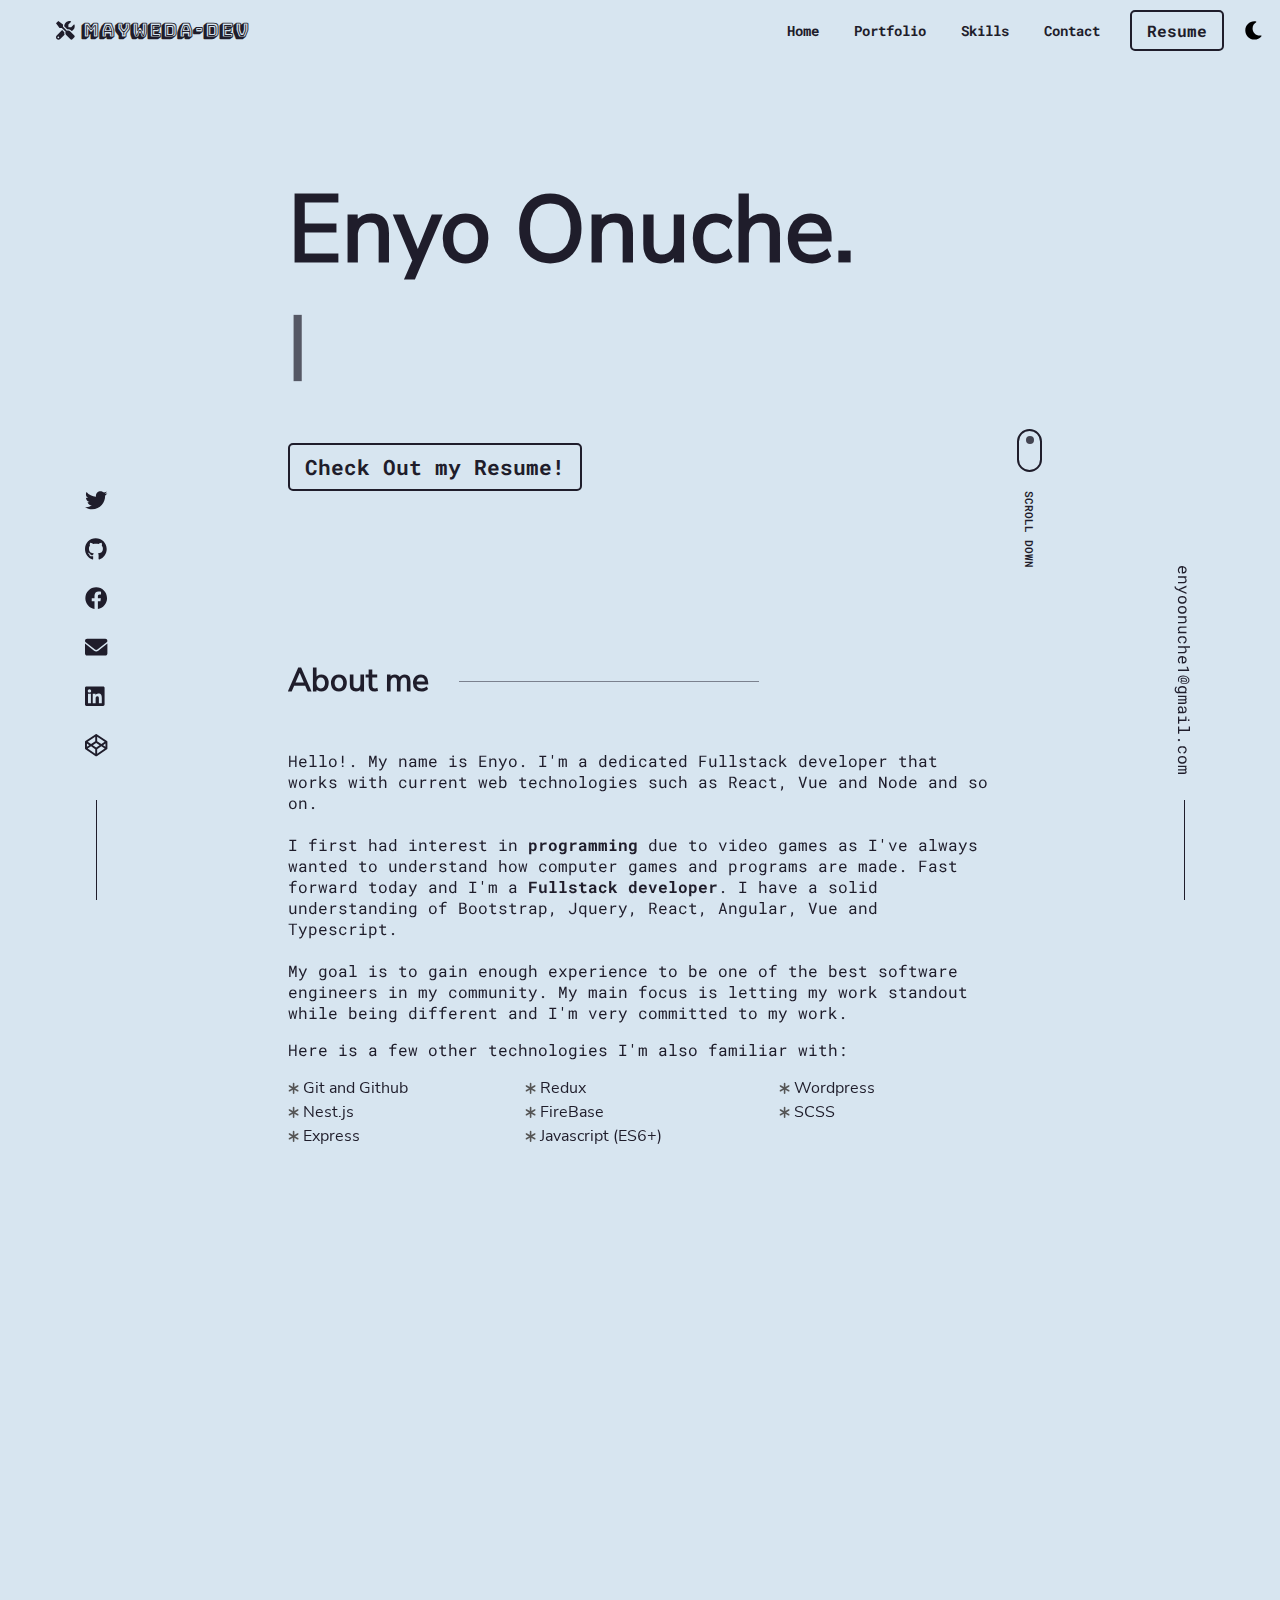
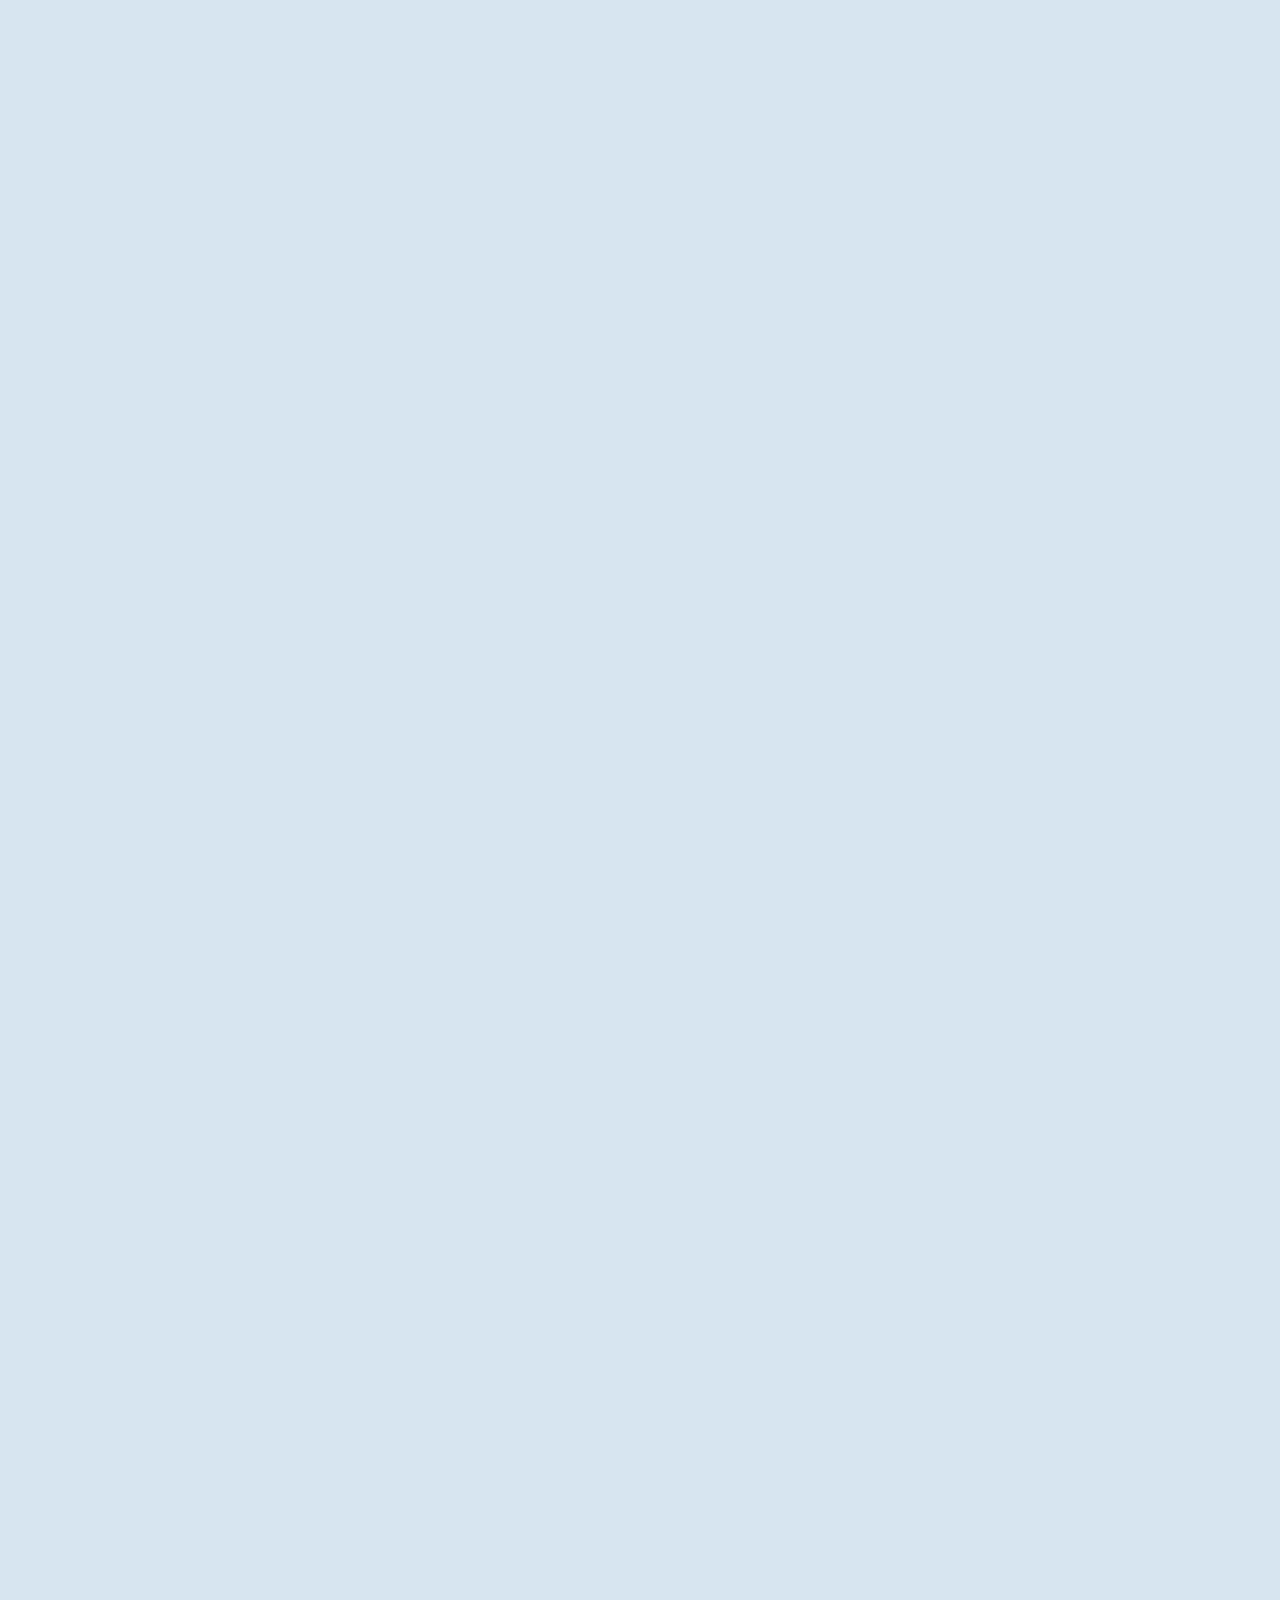
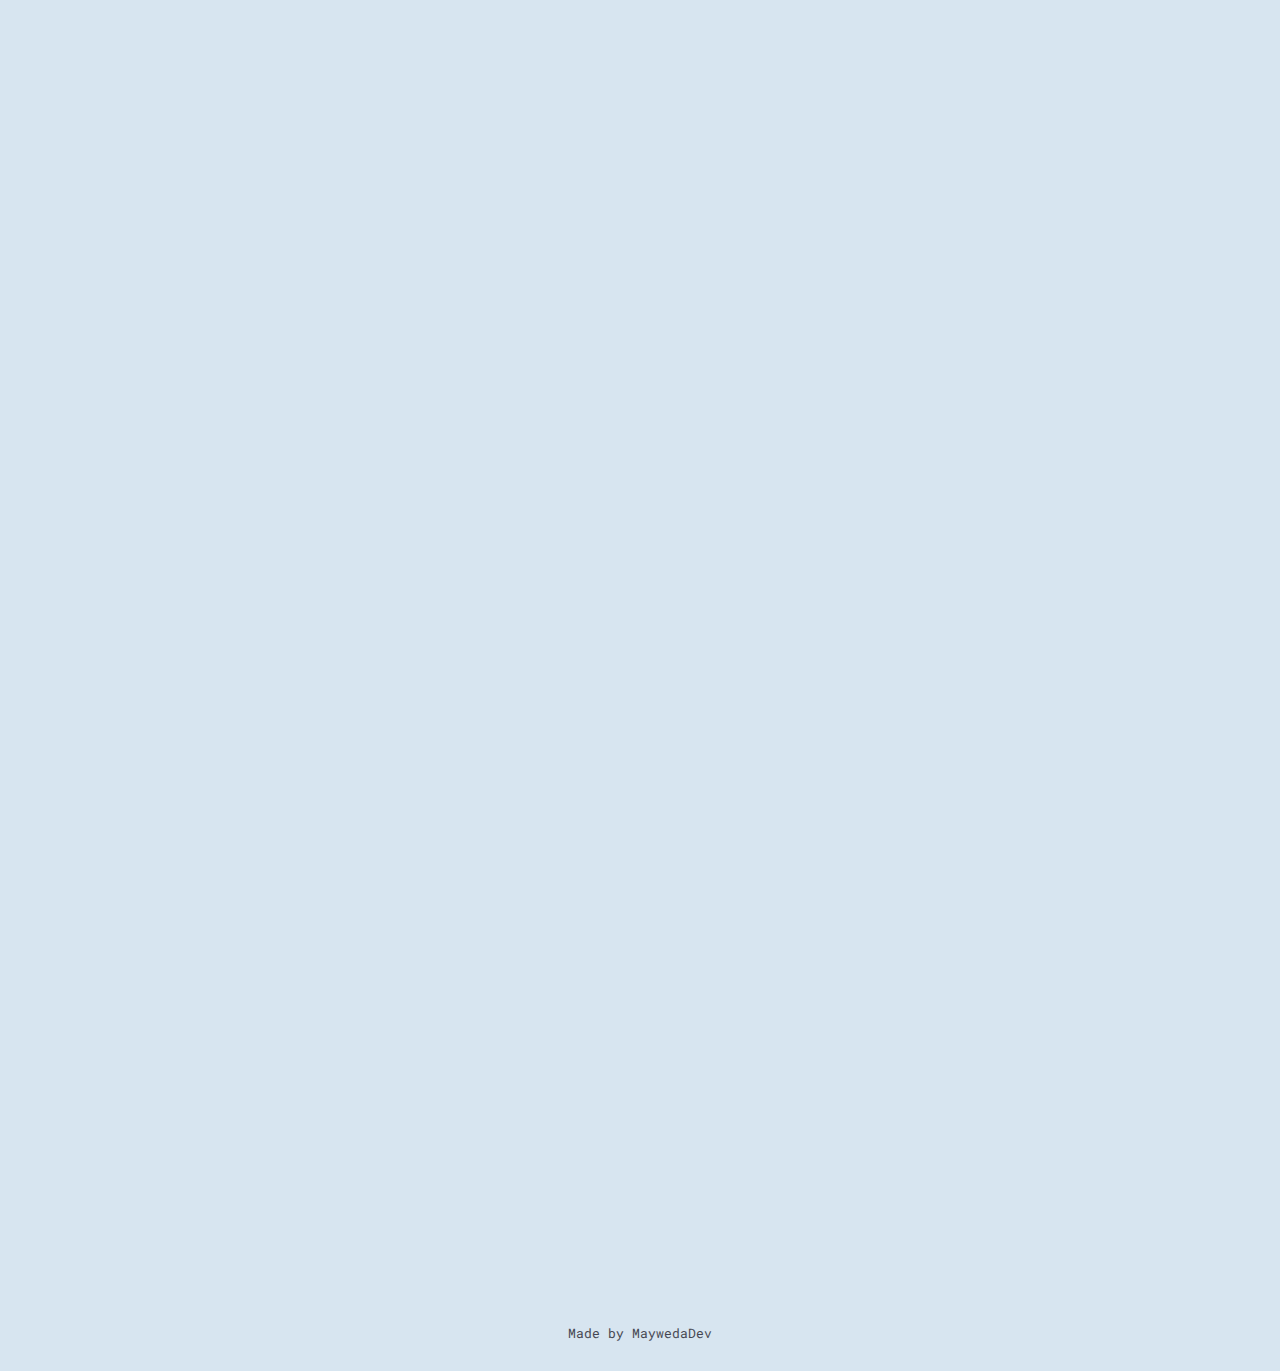
==== commit 7e2b0b7d: "Update Index.html" ====
--- a/index.html
+++ b/index.html
@@ -164,7 +164,7 @@
 								</div>
 							</div>
 							<div class="imgbox">
-								<img src="assets/quizwiz.png" alt="QuizWiz" >
+								<img src="assets/quizwiz.PNG" alt="QuizWiz" >
 							</div>
 					</div>
 
